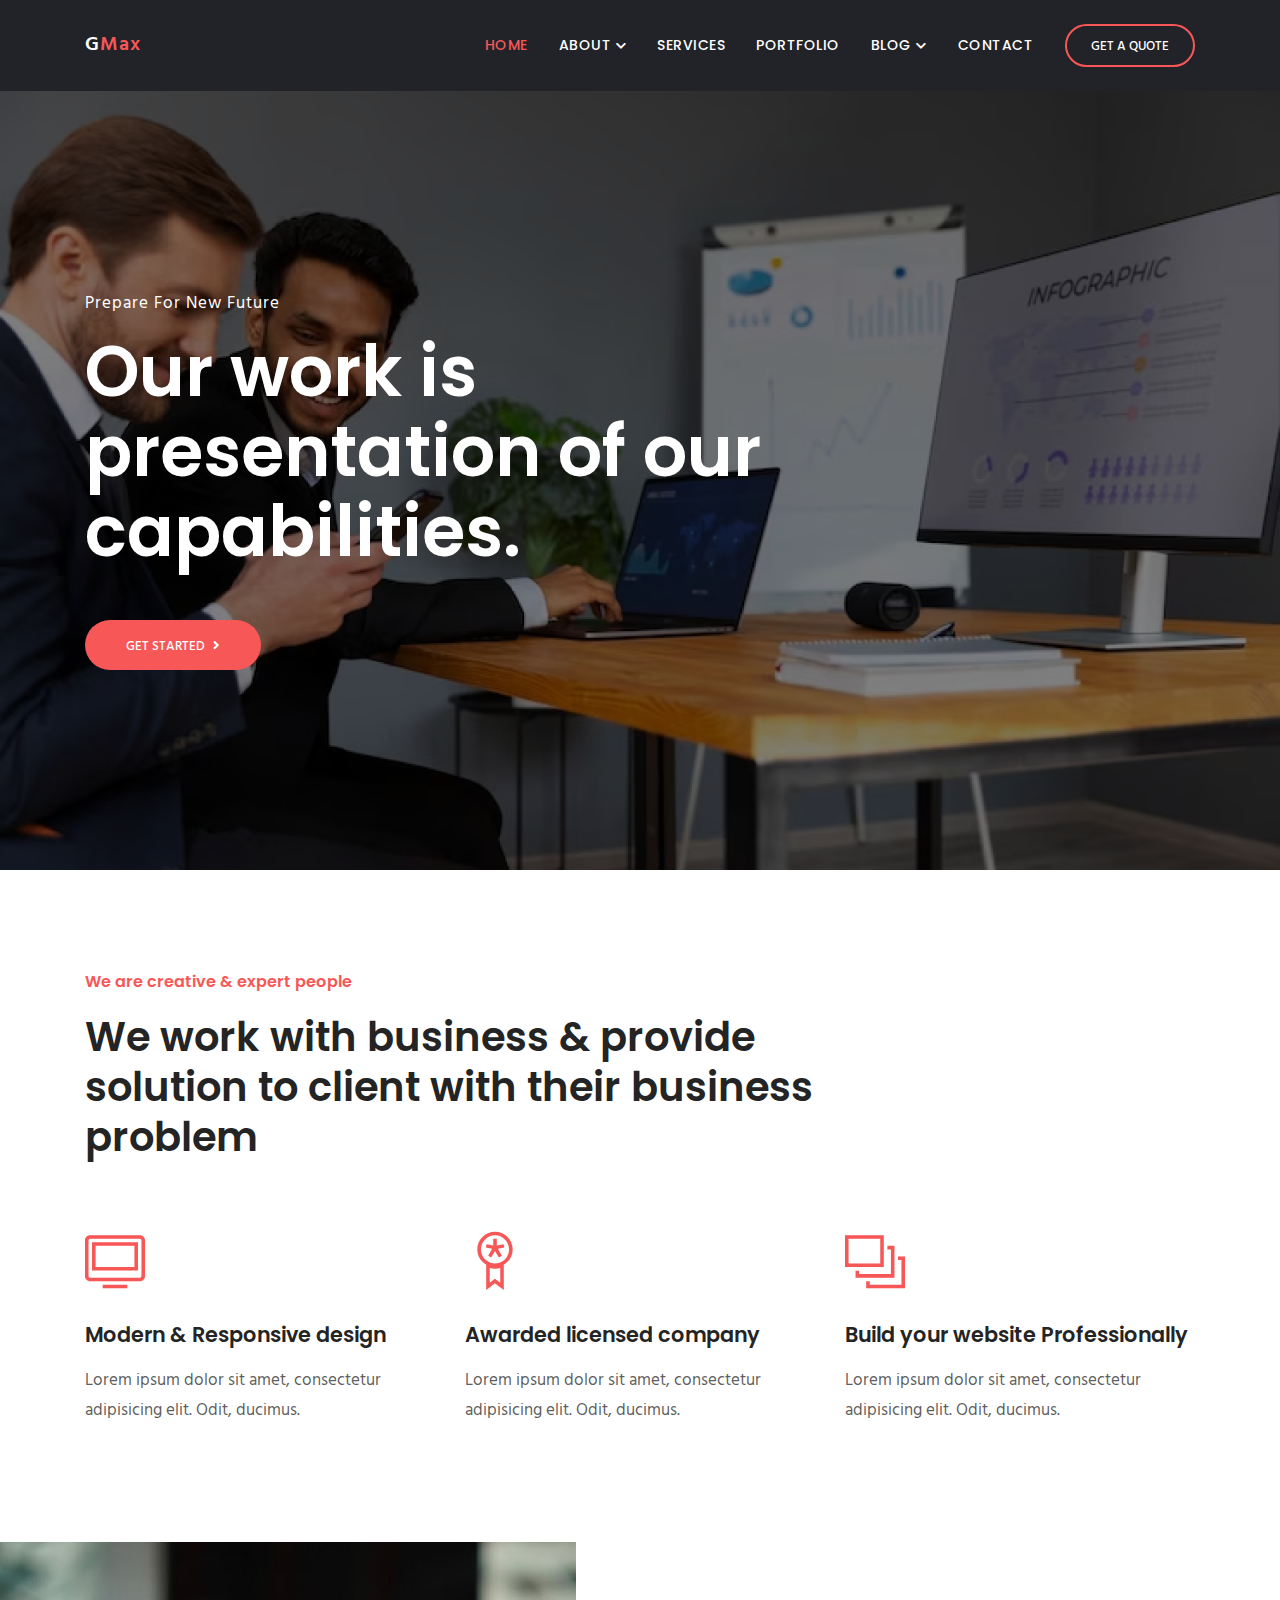
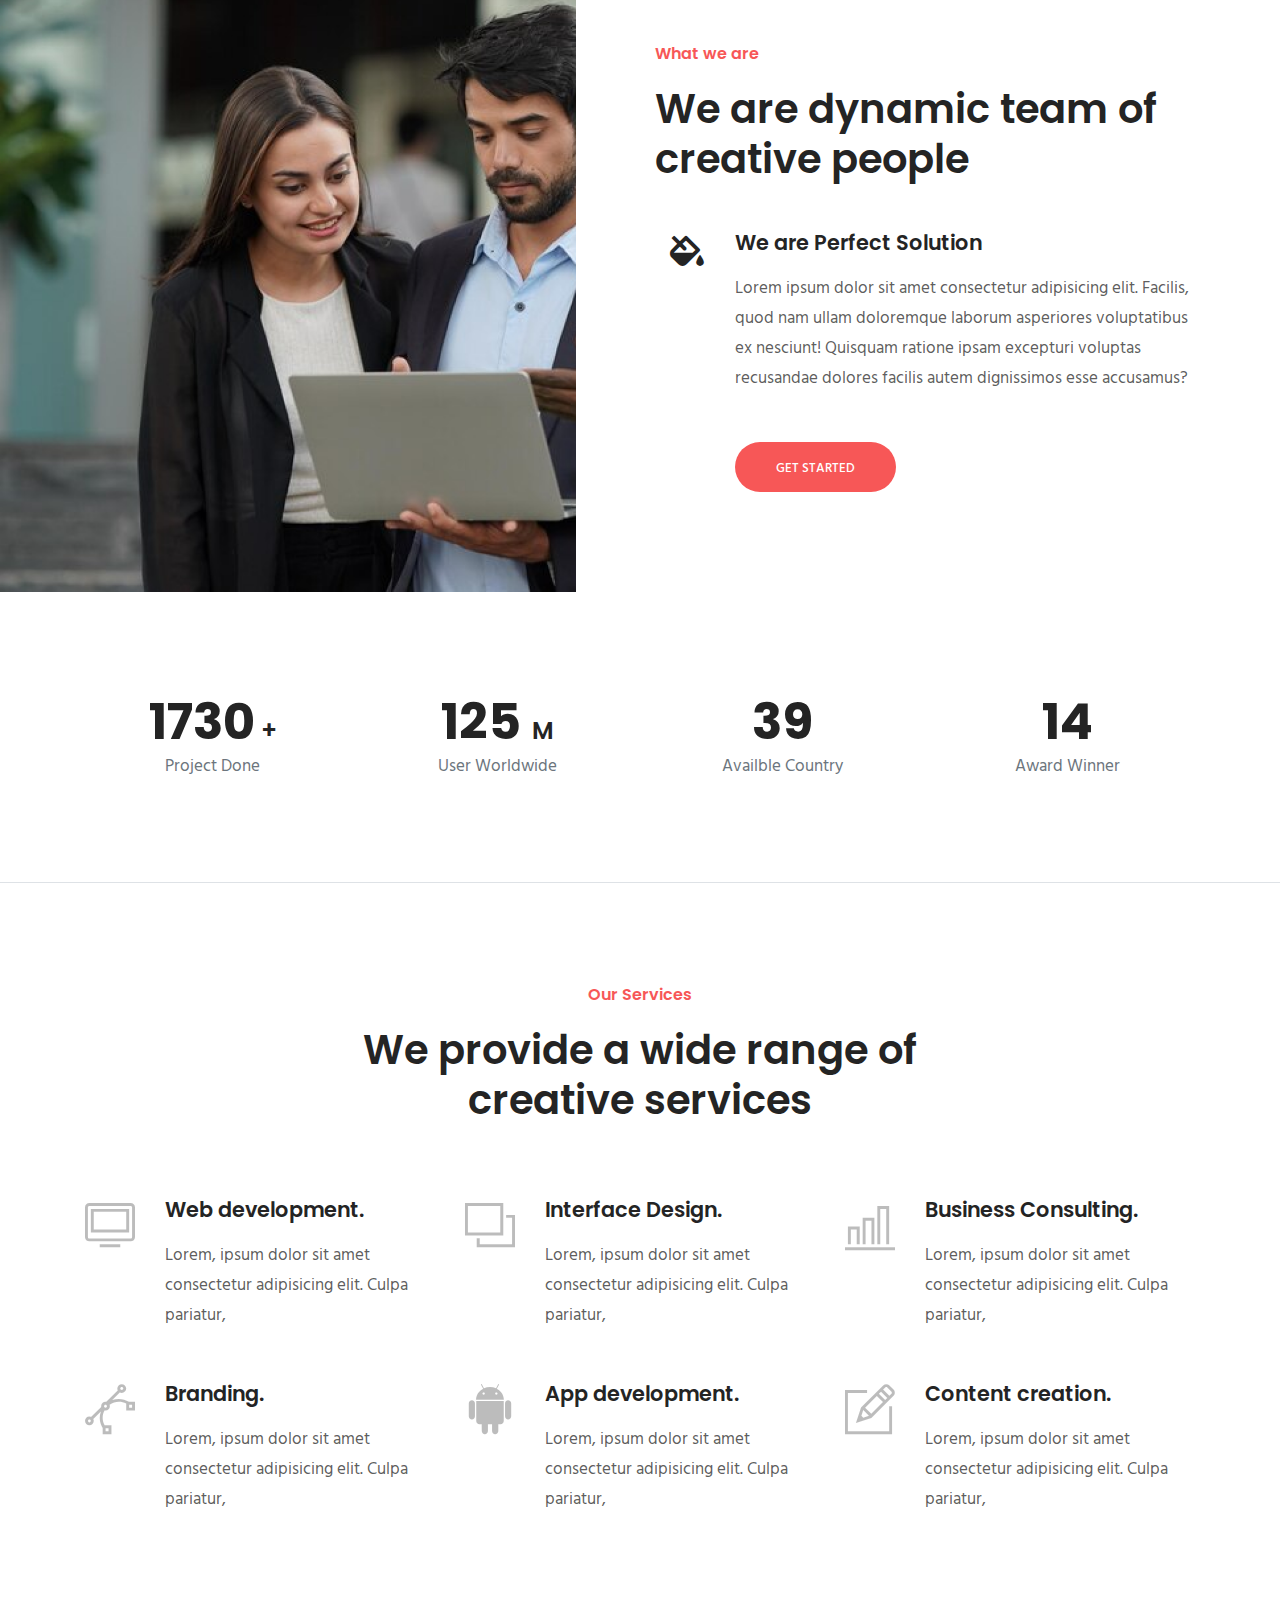
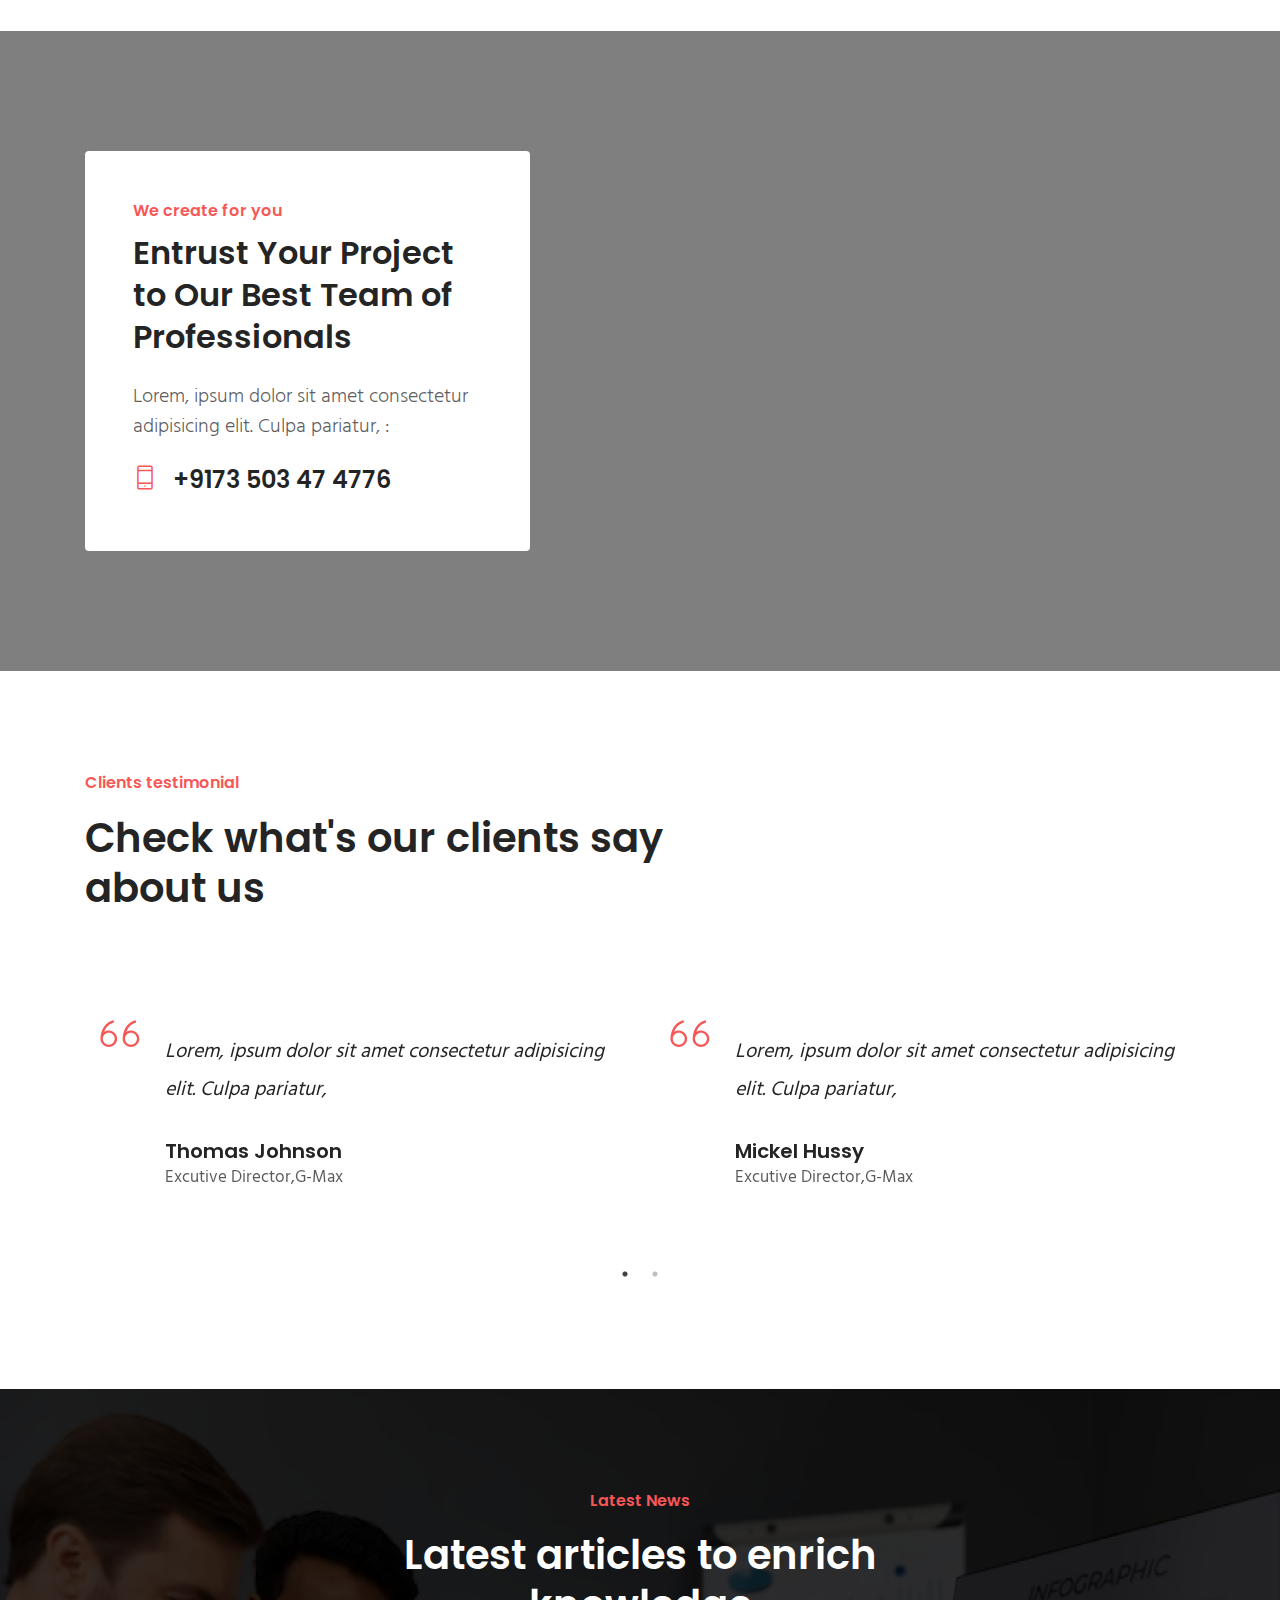
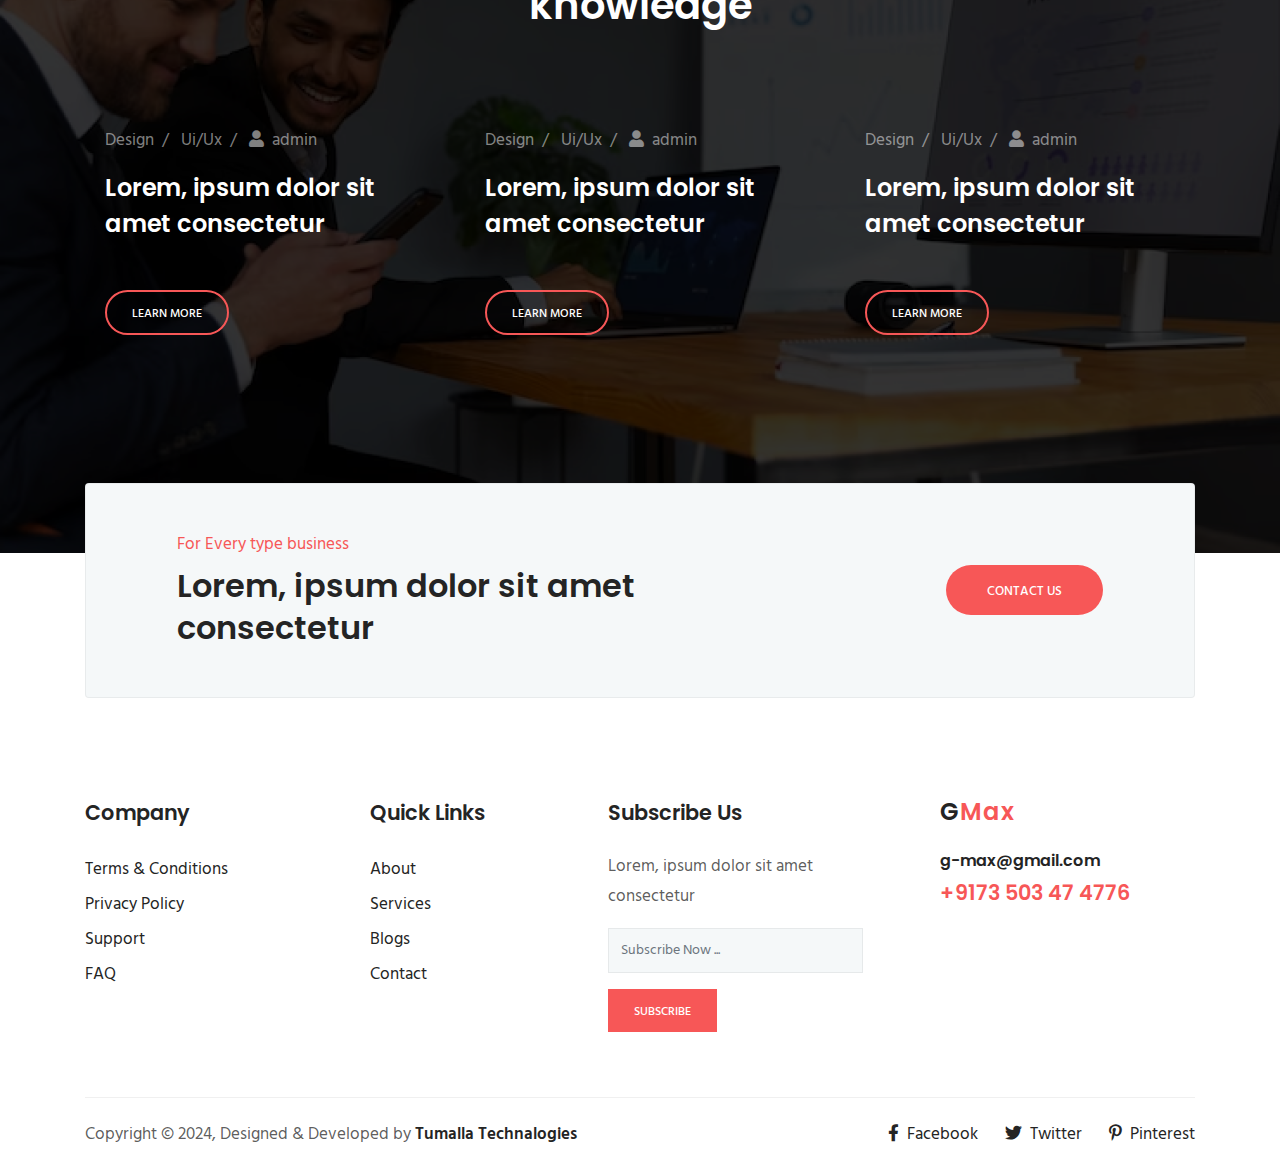
==== index.html @ 9611aece "Update" ====
<!DOCTYPE html>

<!--
 // WEBSITE: https://G-Max.com
 // TWITTER: https://twitter.com/G-Max
 // FACEBOOK: https://www.facebook.com/G-Max
 // GITHUB: https://github.com/G-Max/
-->

<html lang="zxx">
	<head>

		<!-- ** Basic Page Needs ** -->
		<meta charset="utf-8">
		<title>G-max</title>

		<!-- ** Mobile Specific Metas ** -->
		<meta http-equiv="X-UA-Compatible" content="IE=edge">
		<meta name="description" content="Agency HTML Template">
		<meta name="viewport"
			content="width=device-width, initial-scale=1.0, maximum-scale=5.0">
		<meta name="author" content="G-Max">
		<meta name="generator" content="G-Max Html5 Agency Template v1.0">

		<!-- theme meta -->
		<meta name="theme-name" content="G-max" />

		<!-- bootstrap.min css -->
		<link rel="stylesheet" href="plugins/bootstrap/bootstrap.min.css">
		<!-- Icon Font Css -->
		<link rel="stylesheet" href="plugins/themify/css/themify-icons.css">
		<link rel="stylesheet" href="plugins/fontawesome/css/all.min.css">
		<link rel="stylesheet" href="plugins/magnific-popup/magnific-popup.css">
		<!-- Owl Carousel CSS -->
		<link rel="stylesheet" href="plugins/slick/slick.css">
		<link rel="stylesheet" href="plugins/slick/slick-theme.css">

		<!-- Main Stylesheet -->
		<link rel="stylesheet" href="css/style.css">

		<!--Favicon-->
		<link rel="icon" href="images/favicon.png" type="image/x-icon">

	</head>

	<body>

		<!-- Header Start -->
		<header class="navigation">
			<!-- <div class="header-top ">
    <div class="container">
      <div class="row justify-content-between align-items-center">
        <div class="col-lg-2 col-md-4">
          <div class="header-top-socials text-center text-lg-left text-md-left">
            <a href="https://www.facebook.com/G-Max" aria-label="facebook"><i class="fab fa-facebook-f"></i></a>
            <a href="https://twitter.com/G-Max" aria-label="twitter"><i class="fab fa-twitter"></i></a>
            <a href="https://github.com/G-Max/" aria-label="github"><i class="fab fa-github"></i></a>
          </div>
        </div>
        <div class="col-lg-10 col-md-8 text-center text-lg-right text-md-right">
          <div class="header-top-info mb-2 mb-md-0">
            <a href="tel:+23-345-67890">Call Us : <span>+23-345-67890</span></a>
            <a href="mailto:support@gmail.com"><i class="fas fa-envelope mr-2"></i><span>support@gmail.com</span></a>
          </div>
        </div>
      </div>
    </div>
  </div> -->

			<div id="navbar">
				<div class="container">
					<div class="row">
						<div class="col-lg-12">
							<nav class="navbar navbar-expand-lg px-0 py-4">
								<a class="navbar-brand" href="index.html">
									G<span>Max</span>
								</a>

								<button class="navbar-toggler collapsed" type="button"
									data-toggle="collapse" data-target="#navbarsExample09"
									aria-controls="navbarsExample09" aria-expanded="false"
									aria-label="Toggle navigation">
									<span class="fa fa-bars"></span>
								</button>

								<div class="collapse navbar-collapse text-center" id="navbarsExample09">
									<ul class="navbar-nav ml-auto">
										<li class="nav-item active">
											<a class="nav-link" href="index.html">Home</a>
										</li>
										<li class="nav-item dropdown @@about">
											<a class="nav-link dropdown-toggle" href="#" id="dropdown03"
												data-toggle="dropdown" aria-haspopup="true"
												aria-expanded="false">About <i
													class="fas fa-chevron-down small"></i></a>
											<ul class="dropdown-menu" aria-labelledby="dropdown03">
												<li><a class="dropdown-item @@company" href="about.html">Our
														company</a></li>
												<li><a class="dropdown-item @@pricing"
														href="pricing.html">Pricing</a></li>

												<li class="dropdown dropdown-submenu dropright">
													<a class="dropdown-item dropdown-toggle" href="#!"
														id="dropdown0301" role="button" data-toggle="dropdown"
														aria-haspopup="true" aria-expanded="false">Sub Menu</a>

													<ul class="dropdown-menu" aria-labelledby="dropdown0301">
														<li><a class="dropdown-item" href="index.html">Submenu 01</a></li>
														<li><a class="dropdown-item" href="index.html">Submenu 02</a></li>
													</ul>
												</li>
											</ul>
										</li>
										<li class="nav-item @@service"><a class="nav-link"
												href="service.html">Services</a></li>
										<li class="nav-item @@project"><a class="nav-link"
												href="project.html">Portfolio</a></li>
										<li class="nav-item dropdown @@blog">
											<a class="nav-link dropdown-toggle" href="#" id="dropdown05"
												data-toggle="dropdown" aria-haspopup="true"
												aria-expanded="false">Blog <i
													class="fas fa-chevron-down small"></i></a>
											<ul class="dropdown-menu" aria-labelledby="dropdown05">
												<li><a class="dropdown-item @@blogGrid" href="blog-grid.html">Blog
														Grid</a></li>
												<li><a class="dropdown-item @@blogSidebar"
														href="blog-sidebar.html">Blog with Sidebar</a></li>
												<li><a class="dropdown-item @@blogSingle"
														href="blog-single.html">Blog Single</a></li>

												<li class="dropdown dropdown-submenu dropleft">
													<a class="dropdown-item dropdown-toggle" href="#!"
														id="dropdown0501" role="button" data-toggle="dropdown"
														aria-haspopup="true" aria-expanded="false">Sub Menu</a>

													<ul class="dropdown-menu" aria-labelledby="dropdown0501">
														<li><a class="dropdown-item" href="index.html">Submenu 01</a></li>
														<li><a class="dropdown-item" href="index.html">Submenu 02</a></li>
													</ul>
												</li>
											</ul>
										</li>
										<li class="nav-item @@contact"><a class="nav-link"
												href="contact.html">Contact</a></li>
									</ul>

									<div class="my-2 my-md-0 ml-lg-4 text-center">
										<a href="contact.html" class="btn btn-solid-border btn-round-full">Get
											a Quote</a>
									</div>
								</div>
							</nav>
						</div>
					</div>
				</div>
			</div>
		</header>
		<!-- Header Close -->

		<!-- Slider Start -->
		<section class="slider">
			<div class="container">
				<div class="row">
					<div class="col-lg-9 col-md-10">
						<div class="block">
							<span class="d-block mb-3 text-white text-capitalize">Prepare for new
								future</span>
							<h1 class="animated fadeInUp mb-5">Our work is <br>presentation of our
								<br>capabilities.</h1>
							<a href="#" class="btn btn-main animated fadeInUp btn-round-full"
								aria-label="Get started">Get started<i
									class="btn-icon fa fa-angle-right ml-2"></i></a>
						</div>
					</div>
				</div>
			</div>
		</section>
		<!-- Section Intro Start -->

		<section class="section intro">
			<div class="container">
				<div class="row ">
					<div class="col-lg-8">
						<div class="section-title">
							<span class="h6 text-color ">We are creative & expert people</span>
							<h2 class="mt-3 content-title">We work with business & provide solution
								to client with their business problem
							</h2>
						</div>
					</div>
				</div>
				<div class="row justify-content-center">
					<div class="col-lg-4 col-md-6 col-12">
						<div class="intro-item mb-5 mb-lg-0">
							<i class="ti-desktop color-one"></i>
							<h4 class="mt-4 mb-3">Modern & Responsive design</h4>
							<p>Lorem ipsum dolor sit amet, consectetur adipisicing elit. Odit,
								ducimus.</p>
						</div>
					</div>
					<div class="col-lg-4 col-md-6">
						<div class="intro-item mb-5 mb-lg-0">
							<i class="ti-medall color-one"></i>
							<h4 class="mt-4 mb-3">Awarded licensed company</h4>
							<p>Lorem ipsum dolor sit amet, consectetur adipisicing elit. Odit,
								ducimus.</p>
						</div>
					</div>
					<div class="col-lg-4 col-md-12">
						<div class="intro-item">
							<i class="ti-layers-alt color-one"></i>
							<h4 class="mt-4 mb-3">Build your website Professionally</h4>
							<p>Lorem ipsum dolor sit amet, consectetur adipisicing elit. Odit,
								ducimus.</p>
						</div>
					</div>
				</div>
			</div>
		</section>

		<!-- Section Intro END -->
		<!-- Section About Start -->

		<section class="section about position-relative">
			<div class="bg-about"></div>
			<div class="container">
				<div class="row">
					<div class="col-lg-6 offset-lg-6 offset-md-0">
						<div class="about-item ">
							<span class="h6 text-color">What we are</span>
							<h2 class="mt-3 mb-4 position-relative content-title">We are dynamic team
								of creative people</h2>
							<div class="about-content">
								<h4 class="mb-3 position-relative">We are Perfect Solution</h4>
								<p class="mb-5">Lorem ipsum dolor sit amet consectetur adipisicing elit.
									Facilis, quod nam ullam doloremque laborum asperiores voluptatibus ex
									nesciunt! Quisquam ratione ipsam excepturi voluptas recusandae dolores
									facilis autem dignissimos esse accusamus?</p>

								<a href="#" class="btn btn-main btn-round-full">Get started</a>
							</div>
						</div>
					</div>
				</div>
			</div>
		</section>

		<!-- Section About End -->
		<!-- section Counter Start -->
		<section class="section counter">
			<div class="container">
				<div class="row">
					<div class="col-lg-3 col-md-6 col-sm-6">
						<div class="counter-item text-center mb-5 mb-lg-0">
							<h3 class="mb-0"><span class="counter-stat font-weight-bold">1730</span>
								+</h3>
							<p class="text-muted">Project Done</p>
						</div>
					</div>
					<div class="col-lg-3 col-md-6 col-sm-6">
						<div class="counter-item text-center mb-5 mb-lg-0">
							<h3 class="mb-0"><span class="counter-stat font-weight-bold">125 </span>M
							</h3>
							<p class="text-muted">User Worldwide</p>
						</div>
					</div>
					<div class="col-lg-3 col-md-6 col-sm-6">
						<div class="counter-item text-center mb-5 mb-lg-0">
							<h3 class="mb-0"><span
									class="counter-stat font-weight-bold">39</span></h3>
							<p class="text-muted">Availble Country</p>
						</div>
					</div>
					<div class="col-lg-3 col-md-6 col-sm-6">
						<div class="counter-item text-center">
							<h3 class="mb-0"><span
									class="counter-stat font-weight-bold">14</span></h3>
							<p class="text-muted">Award Winner </p>
						</div>
					</div>
				</div>
			</div>
		</section>
		<!-- section Counter End  -->
		<!--  Section Services Start -->
		<section class="section service border-top">
			<div class="container">
				<div class="row justify-content-center">
					<div class="col-lg-7 text-center">
						<div class="section-title">
							<span class="h6 text-color">Our Services</span>
							<h2 class="mt-3 content-title ">We provide a wide range of creative
								services </h2>
						</div>
					</div>
				</div>

				<div class="row justify-content-center">
					<div class="col-lg-4 col-md-6 col-sm-6">
						<div class="service-item mb-5">
							<i class="ti-desktop"></i>
							<h4 class="mb-3">Web development.</h4>
							<p>Lorem, ipsum dolor sit amet consectetur adipisicing elit. Culpa
								pariatur,</p>
						</div>
					</div>

					<div class="col-lg-4 col-md-6 col-sm-6">
						<div class="service-item mb-5">
							<i class="ti-layers"></i>
							<h4 class="mb-3">Interface Design.</h4>
							<p>Lorem, ipsum dolor sit amet consectetur adipisicing elit. Culpa
								pariatur,</p>
						</div>
					</div>

					<div class="col-lg-4 col-md-6 col-sm-6">
						<div class="service-item mb-5">
							<i class="ti-bar-chart"></i>
							<h4 class="mb-3">Business Consulting.</h4>
							<p>Lorem, ipsum dolor sit amet consectetur adipisicing elit. Culpa
								pariatur,</p>
						</div>
					</div>

					<div class="col-lg-4 col-md-6 col-sm-6">
						<div class="service-item mb-5 mb-lg-0">
							<i class="ti-vector"></i>
							<h4 class="mb-3">Branding.</h4>
							<p>Lorem, ipsum dolor sit amet consectetur adipisicing elit. Culpa
								pariatur,</p>
						</div>
					</div>

					<div class="col-lg-4 col-md-6 col-sm-6">
						<div class="service-item mb-5 mb-lg-0">
							<i class="ti-android"></i>
							<h4 class="mb-3">App development.</h4>
							<p>Lorem, ipsum dolor sit amet consectetur adipisicing elit. Culpa
								pariatur,</p>
						</div>
					</div>

					<div class="col-lg-4 col-md-6 col-sm-6">
						<div class="service-item mb-5 mb-lg-0">
							<i class="ti-pencil-alt"></i>
							<h4 class="mb-3">Content creation.</h4>
							<p>Lorem, ipsum dolor sit amet consectetur adipisicing elit. Culpa
								pariatur,</p>
						</div>
					</div>
				</div>
			</div>
		</section>
		<!--  Section Services End -->

		<!-- Section Cta Start -->
		<section class="section cta">
			<div class="container">
				<div class="row">
					<div class="col-xl-5 col-lg-6">
						<div class="cta-item  bg-white p-5 rounded">
							<span class="h6 text-color">We create for you</span>
							<h2 class="mt-2 mb-4">Entrust Your Project to Our Best Team of
								Professionals</h2>
							<p class="lead mb-4">Lorem, ipsum dolor sit amet consectetur adipisicing
								elit. Culpa pariatur,
								:</p>
							<h3><i class="ti-mobile mr-3 text-color"></i>+9173 503 47 4776</h3>
						</div>
					</div>
				</div>
			</div>
		</section>
		<!--  Section Cta End-->
		<!-- Section Testimonial Start -->
		<section class="section testimonial">
			<div class="container">
				<div class="row">
					<div class="col-lg-7 ">
						<div class="section-title">
							<span class="h6 text-color">Clients testimonial</span>
							<h2 class="mt-3 content-title">Check what's our clients say about us</h2>
						</div>
					</div>
				</div>
			</div>

			<div class="container">
				<div class="row testimonial-wrap">
					<div class="testimonial-item position-relative">
						<i class="ti-quote-left text-color"></i>

						<div class="testimonial-item-content">
							<p class="testimonial-text">Lorem, ipsum dolor sit amet consectetur
								adipisicing elit. Culpa pariatur,</p>

							<div class="testimonial-author">
								<h5 class="mb-0 text-capitalize">Thomas Johnson</h5>
								<p>Excutive Director,G-Max</p>
							</div>
						</div>
					</div>
					<div class="testimonial-item position-relative">
						<i class="ti-quote-left text-color"></i>

						<div class="testimonial-item-content">
							<p class="testimonial-text">Lorem, ipsum dolor sit amet consectetur
								adipisicing elit. Culpa pariatur,</p>

							<div class="testimonial-author">
								<h5 class="mb-0 text-capitalize">Mickel hussy</h5>
								<p>Excutive Director,G-Max</p>
							</div>
						</div>
					</div>
					<div class="testimonial-item position-relative">
						<i class="ti-quote-left text-color"></i>

						<div class="testimonial-item-content">
							<p class="testimonial-text">Lorem, ipsum dolor sit amet consectetur
								adipisicing elit. Culpa pariatur,</p>

							<div class="testimonial-author">
								<h5 class="mb-0 text-capitalize">James Watson</h5>
								<p>Excutive Director,G-Max</p>
							</div>
						</div>
					</div>
					<div class="testimonial-item position-relative">
						<i class="ti-quote-left text-color"></i>

						<div class="testimonial-item-content">
							<p class="testimonial-text">Lorem, ipsum dolor sit amet consectetur
								adipisicing elit. Culpa pariatur,</p>

							<div class="testimonial-author">
								<h5 class="mb-0 text-capitalize">Mickel hussy</h5>
								<p>Excutive Director,G-Max</p>
							</div>
						</div>
					</div>
				</div>
			</div>
		</section>
		<!-- Section Testimonial End -->
		<section class="section latest-blog bg-2">
			<div class="container">
				<div class="row justify-content-center">
					<div class="col-lg-7 text-center">
						<div class="section-title">
							<span class="h6 text-color">Latest News</span>
							<h2 class="mt-3 content-title text-white">Latest articles to enrich
								knowledge</h2>
						</div>
					</div>
				</div>

				<div class="row justify-content-center">
					<div class="col-lg-4 col-md-6 mb-5">
						<div class="card bg-transparent border-0">
							<img loading="lazy" src="images/blog/1.jpg" alt="blog"
								class="img-fluid rounded">

							<div class="card-body mt-2">
								<div class="blog-item-meta">
									<a href="#" class="text-white-50">Design<span
											class="ml-2 mr-2">/</span></a>
									<a href="#" class="text-white-50">Ui/Ux<span class="ml-2">/</span></a>
									<a href="#" class="text-white-50 ml-2"><i
											class="fa fa-user mr-2"></i>admin</a>
								</div>

								<h3 class="mt-3 mb-5 lh-36"><a href="#" class="text-white ">Lorem, ipsum
										dolor sit amet consectetur</a></h3>

								<a href="blog-single.html"
									class="btn btn-small btn-solid-border btn-round-full text-white">Learn
									More</a>
							</div>
						</div>
					</div>

					<div class="col-lg-4 col-md-6 mb-5">
						<div class="card border-0 bg-transparent">
							<img loading="lazy" src="images/blog/2.jpg" alt="blog"
								class="img-fluid rounded">

							<div class="card-body mt-2">
								<div class="blog-item-meta">
									<a href="#" class="text-white-50">Design<span
											class="ml-2 mr-2">/</span></a>
									<a href="#" class="text-white-50">Ui/Ux<span class="ml-2">/</span></a>
									<a href="#" class="text-white-50 ml-2"><i
											class="fa fa-user mr-2"></i>admin</a>
								</div>

								<h3 class="mt-3 mb-5 lh-36"><a href="#" class="text-white">Lorem, ipsum
										dolor sit amet consectetur</a>
								</h3>

								<a href="blog-single.html"
									class="btn btn-small btn-solid-border btn-round-full text-white">Learn
									More</a>
							</div>
						</div>
					</div>

					<div class="col-lg-4 col-md-6 mb-5">
						<div class="card border-0 bg-transparent">
							<img loading="lazy" src="images/blog/3.jpg" alt="blog"
								class="img-fluid rounded">

							<div class="card-body mt-2">
								<div class="blog-item-meta">
									<a href="#" class="text-white-50">Design<span
											class="ml-2 mr-2">/</span></a>
									<a href="#" class="text-white-50">Ui/Ux<span class="ml-2">/</span></a>
									<a href="#" class="text-white-50 ml-2"><i
											class="fa fa-user mr-2"></i>admin</a>
								</div>

								<h3 class="mt-3 mb-5 lh-36"><a href="#" class="text-white">Lorem, ipsum
										dolor sit amet consectetur</a></h3>

								<a href="blog-single.html"
									class="btn btn-small btn-solid-border btn-round-full text-white">Learn
									More</a>
							</div>
						</div>
					</div>
				</div>
			</div>
		</section>

		<section class="mt-70 position-relative">
			<div class="container">
				<div class="cta-block-2 bg-gray p-5 rounded border-1">
					<div class="row justify-content-center align-items-center ">
						<div class="col-lg-7">
							<span class="text-color">For Every type business</span>
							<h2 class="mt-2 mb-4 mb-lg-0">Lorem, ipsum dolor sit amet
								consectetur</h2>
						</div>
						<div class="col-lg-4">
							<a href="contact.html"
								class="btn btn-main btn-round-full float-lg-right ">Contact Us</a>
						</div>
					</div>
				</div>
			</div>
		</section>

		<footer class="footer section">
			<div class="container">
				<div class="row">
					<div class="col-lg-3 col-md-6 col-sm-6">
						<div class="widget">
							<h4 class="text-capitalize mb-4">Company</h4>

							<ul class="list-unstyled footer-menu lh-35">
								<li><a href="about.html">Terms & Conditions</a></li>
								<li><a href="about.html">Privacy Policy</a></li>
								<li><a href="contact.html">Support</a></li>
								<li><a href="contact.html">FAQ</a></li>
							</ul>
						</div>
					</div>
					<div class="col-lg-2 col-md-6 col-sm-6">
						<div class="widget">
							<h4 class="text-capitalize mb-4">Quick Links</h4>

							<ul class="list-unstyled footer-menu lh-35">
								<li><a href="about.html">About</a></li>
								<li><a href="service.html">Services</a></li>
								<li><a href="blog-grid.html">Blogs</a></li>
								<li><a href="contact.html">Contact</a></li>
							</ul>
						</div>
					</div>
					<div class="col-lg-3 col-md-6 col-sm-6 mx-auto">
						<div class="widget">
							<h4 class="text-capitalize mb-4">Subscribe Us</h4>
							<p>Lorem, ipsum dolor sit amet consectetur</p>

							<form action="#" class="sub-form">
								<input type="text" class="form-control mb-3"
									placeholder="Subscribe Now ...">
								<a href="#" class="btn btn-main btn-small">subscribe</a>
							</form>
						</div>
					</div>

					<div class="col-lg-3 col-sm-6">
						<div class="widget">
							<div class="logo mb-4">
								<h3>G<span>Max</span></h3>
							</div>
							<h6><a href="#">g-max@gmail.com</a></h6>
							<a href="#"><span
									class="text-color h4">+9173 503 47 4776</span></a>
						</div>
					</div>
				</div>

				<div class="footer-btm pt-4">
					<div class="row">
						<div class="col-lg-6">
							<div class="copyright">
								Copyright &copy; 2024, Designed &amp; Developed by <a
									href="#">Tumalla Technalogies</a>
							</div>
						</div>
						<div class="col-lg-6 text-left text-lg-right">
							<ul class="list-inline footer-socials">
								<li class="list-inline-item"><a
										href="#"><i
											class="fab fa-facebook-f mr-2"></i>Facebook</a></li>
								<li class="list-inline-item"><a
										href="#"><i
											class="fab fa-twitter mr-2"></i>Twitter</a></li>
								<li class="list-inline-item"><a
										href="#"><i
											class="fab fa-pinterest-p mr-2 "></i>Pinterest</a></li>
							</ul>
						</div>
					</div>
				</div>
			</div>
		</footer>

		<!--Scroll to top-->
		<div id="scroll-to-top" class="scroll-to-top">
			<span class="icon fa fa-angle-up"></span>
		</div>

		<!-- 
Essential Scripts
=====================================-->
		<!-- Main jQuery -->
		<script src="plugins/jquery/jquery.min.js"></script>
		<!-- Bootstrap 4.3.1 -->
		<script src="plugins/bootstrap/bootstrap.min.js"></script>
		<!--  Magnific Popup-->
		<script src="plugins/magnific-popup/jquery.magnific-popup.min.js"></script>
		<!-- Slick Slider -->
		<script src="plugins/slick/slick.min.js"></script>
		<!-- Counterup -->
		<script src="plugins/counterup/jquery.waypoints.min.js"></script>
		<script src="plugins/counterup/jquery.counterup.min.js"></script>

		<!-- Google Map -->
		<script
			src="#"
			defer></script>
		<script src="plugins/google-map/map.js" defer></script>

		<script src="js/script.js"></script>

	</body>

</html>
---- plugins/themify/css/themify-icons.css ----
@font-face {
	font-family: 'themify';
	src:url('../fonts/themify.eot');
	src:url('../fonts/themify.eot?#iefix') format('embedded-opentype'),
		url('../fonts/themify.woff') format('woff'),
		url('../fonts/themify.ttf') format('truetype'),
		url('../fonts/themify.svg') format('svg');
	font-weight: normal;
	font-style: normal;
}

[class^="ti-"], [class*=" ti-"] {
	font-family: 'themify';
	speak: none;
	font-style: normal;
	font-weight: normal;
	font-variant: normal;
	text-transform: none;
	line-height: 1;

	/* Better Font Rendering =========== */
	-webkit-font-smoothing: antialiased;
	-moz-osx-font-smoothing: grayscale;
}

.ti-wand:before {
	content: "\e600";
}
.ti-volume:before {
	content: "\e601";
}
.ti-user:before {
	content: "\e602";
}
.ti-unlock:before {
	content: "\e603";
}
.ti-unlink:before {
	content: "\e604";
}
.ti-trash:before {
	content: "\e605";
}
.ti-thought:before {
	content: "\e606";
}
.ti-target:before {
	content: "\e607";
}
.ti-tag:before {
	content: "\e608";
}
.ti-tablet:before {
	content: "\e609";
}
.ti-star:before {
	content: "\e60a";
}
.ti-spray:before {
	content: "\e60b";
}
.ti-signal:before {
	content: "\e60c";
}
.ti-shopping-cart:before {
	content: "\e60d";
}
.ti-shopping-cart-full:before {
	content: "\e60e";
}
.ti-settings:before {
	content: "\e60f";
}
.ti-search:before {
	content: "\e610";
}
.ti-zoom-in:before {
	content: "\e611";
}
.ti-zoom-out:before {
	content: "\e612";
}
.ti-cut:before {
	content: "\e613";
}
.ti-ruler:before {
	content: "\e614";
}
.ti-ruler-pencil:before {
	content: "\e615";
}
.ti-ruler-alt:before {
	content: "\e616";
}
.ti-bookmark:before {
	content: "\e617";
}
.ti-bookmark-alt:before {
	content: "\e618";
}
.ti-reload:before {
	content: "\e619";
}
.ti-plus:before {
	content: "\e61a";
}
.ti-pin:before {
	content: "\e61b";
}
.ti-pencil:before {
	content: "\e61c";
}
.ti-pencil-alt:before {
	content: "\e61d";
}
.ti-paint-roller:before {
	content: "\e61e";
}
.ti-paint-bucket:before {
	content: "\e61f";
}
.ti-na:before {
	content: "\e620";
}
.ti-mobile:before {
	content: "\e621";
}
.ti-minus:before {
	content: "\e622";
}
.ti-medall:before {
	content: "\e623";
}
.ti-medall-alt:before {
	content: "\e624";
}
.ti-marker:before {
	content: "\e625";
}
.ti-marker-alt:before {
	content: "\e626";
}
.ti-arrow-up:before {
	content: "\e627";
}
.ti-arrow-right:before {
	content: "\e628";
}
.ti-arrow-left:before {
	content: "\e629";
}
.ti-arrow-down:before {
	content: "\e62a";
}
.ti-lock:before {
	content: "\e62b";
}
.ti-location-arrow:before {
	content: "\e62c";
}
.ti-link:before {
	content: "\e62d";
}
.ti-layout:before {
	content: "\e62e";
}
.ti-layers:before {
	content: "\e62f";
}
.ti-layers-alt:before {
	content: "\e630";
}
.ti-key:before {
	content: "\e631";
}
.ti-import:before {
	content: "\e632";
}
.ti-image:before {
	content: "\e633";
}
.ti-heart:before {
	content: "\e634";
}
.ti-heart-broken:before {
	content: "\e635";
}
.ti-hand-stop:before {
	content: "\e636";
}
.ti-hand-open:before {
	content: "\e637";
}
.ti-hand-drag:before {
	content: "\e638";
}
.ti-folder:before {
	content: "\e639";
}
.ti-flag:before {
	content: "\e63a";
}
.ti-flag-alt:before {
	content: "\e63b";
}
.ti-flag-alt-2:before {
	content: "\e63c";
}
.ti-eye:before {
	content: "\e63d";
}
.ti-export:before {
	content: "\e63e";
}
.ti-exchange-vertical:before {
	content: "\e63f";
}
.ti-desktop:before {
	content: "\e640";
}
.ti-cup:before {
	content: "\e641";
}
.ti-crown:before {
	content: "\e642";
}
.ti-comments:before {
	content: "\e643";
}
.ti-comment:before {
	content: "\e644";
}
.ti-comment-alt:before {
	content: "\e645";
}
.ti-close:before {
	content: "\e646";
}
.ti-clip:before {
	content: "\e647";
}
.ti-angle-up:before {
	content: "\e648";
}
.ti-angle-right:before {
	content: "\e649";
}
.ti-angle-left:before {
	content: "\e64a";
}
.ti-angle-down:before {
	content: "\e64b";
}
.ti-check:before {
	content: "\e64c";
}
.ti-check-box:before {
	content: "\e64d";
}
.ti-camera:before {
	content: "\e64e";
}
.ti-announcement:before {
	content: "\e64f";
}
.ti-brush:before {
	content: "\e650";
}
.ti-briefcase:before {
	content: "\e651";
}
.ti-bolt:before {
	content: "\e652";
}
.ti-bolt-alt:before {
	content: "\e653";
}
.ti-blackboard:before {
	content: "\e654";
}
.ti-bag:before {
	content: "\e655";
}
.ti-move:before {
	content: "\e656";
}
.ti-arrows-vertical:before {
	content: "\e657";
}
.ti-arrows-horizontal:before {
	content: "\e658";
}
.ti-fullscreen:before {
	content: "\e659";
}
.ti-arrow-top-right:before {
	content: "\e65a";
}
.ti-arrow-top-left:before {
	content: "\e65b";
}
.ti-arrow-circle-up:before {
	content: "\e65c";
}
.ti-arrow-circle-right:before {
	content: "\e65d";
}
.ti-arrow-circle-left:before {
	content: "\e65e";
}
.ti-arrow-circle-down:before {
	content: "\e65f";
}
.ti-angle-double-up:before {
	content: "\e660";
}
.ti-angle-double-right:before {
	content: "\e661";
}
.ti-angle-double-left:before {
	content: "\e662";
}
.ti-angle-double-down:before {
	content: "\e663";
}
.ti-zip:before {
	content: "\e664";
}
.ti-world:before {
	content: "\e665";
}
.ti-wheelchair:before {
	content: "\e666";
}
.ti-view-list:before {
	content: "\e667";
}
.ti-view-list-alt:before {
	content: "\e668";
}
.ti-view-grid:before {
	content: "\e669";
}
.ti-uppercase:before {
	content: "\e66a";
}
.ti-upload:before {
	content: "\e66b";
}
.ti-underline:before {
	content: "\e66c";
}
.ti-truck:before {
	content: "\e66d";
}
.ti-timer:before {
	content: "\e66e";
}
.ti-ticket:before {
	content: "\e66f";
}
.ti-thumb-up:before {
	content: "\e670";
}
.ti-thumb-down:before {
	content: "\e671";
}
.ti-text:before {
	content: "\e672";
}
.ti-stats-up:before {
	content: "\e673";
}
.ti-stats-down:before {
	content: "\e674";
}
.ti-split-v:before {
	content: "\e675";
}
.ti-split-h:before {
	content: "\e676";
}
.ti-smallcap:before {
	content: "\e677";
}
.ti-shine:before {
	content: "\e678";
}
.ti-shift-right:before {
	content: "\e679";
}
.ti-shift-left:before {
	content: "\e67a";
}
.ti-shield:before {
	content: "\e67b";
}
.ti-notepad:before {
	content: "\e67c";
}
.ti-server:before {
	content: "\e67d";
}
.ti-quote-right:before {
	content: "\e67e";
}
.ti-quote-left:before {
	content: "\e67f";
}
.ti-pulse:before {
	content: "\e680";
}
.ti-printer:before {
	content: "\e681";
}
.ti-power-off:before {
	content: "\e682";
}
.ti-plug:before {
	content: "\e683";
}
.ti-pie-chart:before {
	content: "\e684";
}
.ti-paragraph:before {
	content: "\e685";
}
.ti-panel:before {
	content: "\e686";
}
.ti-package:before {
	content: "\e687";
}
.ti-music:before {
	content: "\e688";
}
.ti-music-alt:before {
	content: "\e689";
}
.ti-mouse:before {
	content: "\e68a";
}
.ti-mouse-alt:before {
	content: "\e68b";
}
.ti-money:before {
	content: "\e68c";
}
.ti-microphone:before {
	content: "\e68d";
}
.ti-menu:before {
	content: "\e68e";
}
.ti-menu-alt:before {
	content: "\e68f";
}
.ti-map:before {
	content: "\e690";
}
.ti-map-alt:before {
	content: "\e691";
}
.ti-loop:before {
	content: "\e692";
}
.ti-location-pin:before {
	content: "\e693";
}
.ti-list:before {
	content: "\e694";
}
.ti-light-bulb:before {
	content: "\e695";
}
.ti-Italic:before {
	content: "\e696";
}
.ti-info:before {
	content: "\e697";
}
.ti-infinite:before {
	content: "\e698";
}
.ti-id-badge:before {
	content: "\e699";
}
.ti-hummer:before {
	content: "\e69a";
}
.ti-home:before {
	content: "\e69b";
}
.ti-help:before {
	content: "\e69c";
}
.ti-headphone:before {
	content: "\e69d";
}
.ti-harddrives:before {
	content: "\e69e";
}
.ti-harddrive:before {
	content: "\e69f";
}
.ti-gift:before {
	content: "\e6a0";
}
.ti-game:before {
	content: "\e6a1";
}
.ti-filter:before {
	content: "\e6a2";
}
.ti-files:before {
	content: "\e6a3";
}
.ti-file:before {
	content: "\e6a4";
}
.ti-eraser:before {
	content: "\e6a5";
}
.ti-envelope:before {
	content: "\e6a6";
}
.ti-download:before {
	content: "\e6a7";
}
.ti-direction:before {
	content: "\e6a8";
}
.ti-direction-alt:before {
	content: "\e6a9";
}
.ti-dashboard:before {
	content: "\e6aa";
}
.ti-control-stop:before {
	content: "\e6ab";
}
.ti-control-shuffle:before {
	content: "\e6ac";
}
.ti-control-play:before {
	content: "\e6ad";
}
.ti-control-pause:before {
	content: "\e6ae";
}
.ti-control-forward:before {
	content: "\e6af";
}
.ti-control-backward:before {
	content: "\e6b0";
}
.ti-cloud:before {
	content: "\e6b1";
}
.ti-cloud-up:before {
	content: "\e6b2";
}
.ti-cloud-down:before {
	content: "\e6b3";
}
.ti-clipboard:before {
	content: "\e6b4";
}
.ti-car:before {
	content: "\e6b5";
}
.ti-calendar:before {
	content: "\e6b6";
}
.ti-book:before {
	content: "\e6b7";
}
.ti-bell:before {
	content: "\e6b8";
}
.ti-basketball:before {
	content: "\e6b9";
}
.ti-bar-chart:before {
	content: "\e6ba";
}
.ti-bar-chart-alt:before {
	content: "\e6bb";
}
.ti-back-right:before {
	content: "\e6bc";
}
.ti-back-left:before {
	content: "\e6bd";
}
.ti-arrows-corner:before {
	content: "\e6be";
}
.ti-archive:before {
	content: "\e6bf";
}
.ti-anchor:before {
	content: "\e6c0";
}
.ti-align-right:before {
	content: "\e6c1";
}
.ti-align-left:before {
	content: "\e6c2";
}
.ti-align-justify:before {
	content: "\e6c3";
}
.ti-align-center:before {
	content: "\e6c4";
}
.ti-alert:before {
	content: "\e6c5";
}
.ti-alarm-clock:before {
	content: "\e6c6";
}
.ti-agenda:before {
	content: "\e6c7";
}
.ti-write:before {
	content: "\e6c8";
}
.ti-window:before {
	content: "\e6c9";
}
.ti-widgetized:before {
	content: "\e6ca";
}
.ti-widget:before {
	content: "\e6cb";
}
.ti-widget-alt:before {
	content: "\e6cc";
}
.ti-wallet:before {
	content: "\e6cd";
}
.ti-video-clapper:before {
	content: "\e6ce";
}
.ti-video-camera:before {
	content: "\e6cf";
}
.ti-vector:before {
	content: "\e6d0";
}
.ti-themify-logo:before {
	content: "\e6d1";
}
.ti-themify-favicon:before {
	content: "\e6d2";
}
.ti-themify-favicon-alt:before {
	content: "\e6d3";
}
.ti-support:before {
	content: "\e6d4";
}
.ti-stamp:before {
	content: "\e6d5";
}
.ti-split-v-alt:before {
	content: "\e6d6";
}
.ti-slice:before {
	content: "\e6d7";
}
.ti-shortcode:before {
	content: "\e6d8";
}
.ti-shift-right-alt:before {
	content: "\e6d9";
}
.ti-shift-left-alt:before {
	content: "\e6da";
}
.ti-ruler-alt-2:before {
	content: "\e6db";
}
.ti-receipt:before {
	content: "\e6dc";
}
.ti-pin2:before {
	content: "\e6dd";
}
.ti-pin-alt:before {
	content: "\e6de";
}
.ti-pencil-alt2:before {
	content: "\e6df";
}
.ti-palette:before {
	content: "\e6e0";
}
.ti-more:before {
	content: "\e6e1";
}
.ti-more-alt:before {
	content: "\e6e2";
}
.ti-microphone-alt:before {
	content: "\e6e3";
}
.ti-magnet:before {
	content: "\e6e4";
}
.ti-line-double:before {
	content: "\e6e5";
}
.ti-line-dotted:before {
	content: "\e6e6";
}
.ti-line-dashed:before {
	content: "\e6e7";
}
.ti-layout-width-full:before {
	content: "\e6e8";
}
.ti-layout-width-default:before {
	content: "\e6e9";
}
.ti-layout-width-default-alt:before {
	content: "\e6ea";
}
.ti-layout-tab:before {
	content: "\e6eb";
}
.ti-layout-tab-window:before {
	content: "\e6ec";
}
.ti-layout-tab-v:before {
	content: "\e6ed";
}
.ti-layout-tab-min:before {
	content: "\e6ee";
}
.ti-layout-slider:before {
	content: "\e6ef";
}
.ti-layout-slider-alt:before {
	content: "\e6f0";
}
.ti-layout-sidebar-right:before {
	content: "\e6f1";
}
.ti-layout-sidebar-none:before {
	content: "\e6f2";
}
.ti-layout-sidebar-left:before {
	content: "\e6f3";
}
.ti-layout-placeholder:before {
	content: "\e6f4";
}
.ti-layout-menu:before {
	content: "\e6f5";
}
.ti-layout-menu-v:before {
	content: "\e6f6";
}
.ti-layout-menu-separated:before {
	content: "\e6f7";
}
.ti-layout-menu-full:before {
	content: "\e6f8";
}
.ti-layout-media-right-alt:before {
	content: "\e6f9";
}
.ti-layout-media-right:before {
	content: "\e6fa";
}
.ti-layout-media-overlay:before {
	content: "\e6fb";
}
.ti-layout-media-overlay-alt:before {
	content: "\e6fc";
}
.ti-layout-media-overlay-alt-2:before {
	content: "\e6fd";
}
.ti-layout-media-left-alt:before {
	content: "\e6fe";
}
.ti-layout-media-left:before {
	content: "\e6ff";
}
.ti-layout-media-center-alt:before {
	content: "\e700";
}
.ti-layout-media-center:before {
	content: "\e701";
}
.ti-layout-list-thumb:before {
	content: "\e702";
}
.ti-layout-list-thumb-alt:before {
	content: "\e703";
}
.ti-layout-list-post:before {
	content: "\e704";
}
.ti-layout-list-large-image:before {
	content: "\e705";
}
.ti-layout-line-solid:before {
	content: "\e706";
}
.ti-layout-grid4:before {
	content: "\e707";
}
.ti-layout-grid3:before {
	content: "\e708";
}
.ti-layout-grid2:before {
	content: "\e709";
}
.ti-layout-grid2-thumb:before {
	content: "\e70a";
}
.ti-layout-cta-right:before {
	content: "\e70b";
}
.ti-layout-cta-left:before {
	content: "\e70c";
}
.ti-layout-cta-center:before {
	content: "\e70d";
}
.ti-layout-cta-btn-right:before {
	content: "\e70e";
}
.ti-layout-cta-btn-left:before {
	content: "\e70f";
}
.ti-layout-column4:before {
	content: "\e710";
}
.ti-layout-column3:before {
	content: "\e711";
}
.ti-layout-column2:before {
	content: "\e712";
}
.ti-layout-accordion-separated:before {
	content: "\e713";
}
.ti-layout-accordion-merged:before {
	content: "\e714";
}
.ti-layout-accordion-list:before {
	content: "\e715";
}
.ti-ink-pen:before {
	content: "\e716";
}
.ti-info-alt:before {
	content: "\e717";
}
.ti-help-alt:before {
	content: "\e718";
}
.ti-headphone-alt:before {
	content: "\e719";
}
.ti-hand-point-up:before {
	content: "\e71a";
}
.ti-hand-point-right:before {
	content: "\e71b";
}
.ti-hand-point-left:before {
	content: "\e71c";
}
.ti-hand-point-down:before {
	content: "\e71d";
}
.ti-gallery:before {
	content: "\e71e";
}
.ti-face-smile:before {
	content: "\e71f";
}
.ti-face-sad:before {
	content: "\e720";
}
.ti-credit-card:before {
	content: "\e721";
}
.ti-control-skip-forward:before {
	content: "\e722";
}
.ti-control-skip-backward:before {
	content: "\e723";
}
.ti-control-record:before {
	content: "\e724";
}
.ti-control-eject:before {
	content: "\e725";
}
.ti-comments-smiley:before {
	content: "\e726";
}
.ti-brush-alt:before {
	content: "\e727";
}
.ti-youtube:before {
	content: "\e728";
}
.ti-vimeo:before {
	content: "\e729";
}
.ti-twitter:before {
	content: "\e72a";
}
.ti-time:before {
	content: "\e72b";
}
.ti-tumblr:before {
	content: "\e72c";
}
.ti-skype:before {
	content: "\e72d";
}
.ti-share:before {
	content: "\e72e";
}
.ti-share-alt:before {
	content: "\e72f";
}
.ti-rocket:before {
	content: "\e730";
}
.ti-pinterest:before {
	content: "\e731";
}
.ti-new-window:before {
	content: "\e732";
}
.ti-microsoft:before {
	content: "\e733";
}
.ti-list-ol:before {
	content: "\e734";
}
.ti-linkedin:before {
	content: "\e735";
}
.ti-layout-sidebar-2:before {
	content: "\e736";
}
.ti-layout-grid4-alt:before {
	content: "\e737";
}
.ti-layout-grid3-alt:before {
	content: "\e738";
}
.ti-layout-grid2-alt:before {
	content: "\e739";
}
.ti-layout-column4-alt:before {
	content: "\e73a";
}
.ti-layout-column3-alt:before {
	content: "\e73b";
}
.ti-layout-column2-alt:before {
	content: "\e73c";
}
.ti-instagram:before {
	content: "\e73d";
}
.ti-google:before {
	content: "\e73e";
}
.ti-github:before {
	content: "\e73f";
}
.ti-flickr:before {
	content: "\e740";
}
.ti-facebook:before {
	content: "\e741";
}
.ti-dropbox:before {
	content: "\e742";
}
.ti-dribbble:before {
	content: "\e743";
}
.ti-apple:before {
	content: "\e744";
}
.ti-android:before {
	content: "\e745";
}
.ti-save:before {
	content: "\e746";
}
.ti-save-alt:before {
	content: "\e747";
}
.ti-yahoo:before {
	content: "\e748";
}
.ti-wordpress:before {
	content: "\e749";
}
.ti-vimeo-alt:before {
	content: "\e74a";
}
.ti-twitter-alt:before {
	content: "\e74b";
}
.ti-tumblr-alt:before {
	content: "\e74c";
}
.ti-trello:before {
	content: "\e74d";
}
.ti-stack-overflow:before {
	content: "\e74e";
}
.ti-soundcloud:before {
	content: "\e74f";
}
.ti-sharethis:before {
	content: "\e750";
}
.ti-sharethis-alt:before {
	content: "\e751";
}
.ti-reddit:before {
	content: "\e752";
}
.ti-pinterest-alt:before {
	content: "\e753";
}
.ti-microsoft-alt:before {
	content: "\e754";
}
.ti-linux:before {
	content: "\e755";
}
.ti-jsfiddle:before {
	content: "\e756";
}
.ti-joomla:before {
	content: "\e757";
}
.ti-html5:before {
	content: "\e758";
}
.ti-flickr-alt:before {
	content: "\e759";
}
.ti-email:before {
	content: "\e75a";
}
.ti-drupal:before {
	content: "\e75b";
}
.ti-dropbox-alt:before {
	content: "\e75c";
}
.ti-css3:before {
	content: "\e75d";
}
.ti-rss:before {
	content: "\e75e";
}
.ti-rss-alt:before {
	content: "\e75f";
}
---- css/style.css ----
/**
 * WEBSITE: https://themefisher.com
 * TWITTER: https://twitter.com/themefisher
 * FACEBOOK: https://www.facebook.com/themefisher
 * GITHUB: https://github.com/themefisher/
 */

/*=== MEDIA QUERY ===*/
@import url("https://fonts.googleapis.com/css2?family=Hind:wght@400;500;600;700&family=Montserrat:wght@400;700&family=Poppins:wght@300;400;600;700&display=swap");
html {
  overflow-x: hidden;
}

body {
  line-height: 1.5;
  font-family: "Hind", serif;
  -webkit-font-smoothing: antialiased;
  font-size: 17px;
  color: rgba(0, 0, 0, 0.65);
}

h1,
.h1,
h2,
.h2,
h3,
.h3,
h4,
.h4,
h5,
.h5,
h6,
.h6 {
  font-family: "Poppins", sans-serif;
  font-weight: 600;
  color: #242424;
}

h1,
.h1 {
  font-size: 2.5rem;
}

h2,
.h2 {
  font-size: 2rem;
  font-weight: 600;
  line-height: 42px;
}

h3,
.h3 {
  font-size: 1.5rem;
}

h4,
.h4 {
  font-size: 1.3rem;
  line-height: 30px;
}

h5,
.h5 {
  font-size: 1.25rem;
}

h6,
.h6 {
  font-size: 1rem;
}

p {
  line-height: 30px;
}

.navbar-toggle .icon-bar {
  background: rgb(247, 87, 87);
}

input[type="email"],
input[type="password"],
input[type="text"],
input[type="tel"] {
  box-shadow: none;
  height: 45px;
  outline: none;
  font-size: 14px;
}
input[type="email"]:focus,
input[type="password"]:focus,
input[type="text"]:focus,
input[type="tel"]:focus {
  box-shadow: none;
  border: 1px solid rgb(247, 87, 87);
}

.form-control {
  box-shadow: none;
  border-radius: 0;
}
.form-control:focus {
  box-shadow: none;
  border: 1px solid rgb(247, 87, 87);
}

.py-7 {
  padding: 7rem 0px;
}

.btn {
  display: inline-block;
  font-size: 14px;
  font-size: 0.8125rem;
  font-weight: 500;
  padding: 1rem 2.5rem 0.8rem;
  text-transform: uppercase;
  border-radius: 0;
  transition: 0.3s;
}
.btn.btn-icon i {
  font-size: 16px;
  vertical-align: middle;
  margin-right: 5px;
}
.btn:focus {
  outline: 0px;
  box-shadow: none;
}

.btn-main,
.btn-small,
.btn-transparent {
  background: rgb(247, 87, 87);
  color: #fff;
  transition: all 0.2s ease;
}
.btn-main:hover,
.btn-small:hover,
.btn-transparent:hover {
  background: #f52626;
  color: #fff;
}

.btn-solid-border {
  border: 2px solid rgb(247, 87, 87);
  background: transparent;
  color: #242424;
}
.btn-solid-border:hover {
  border: 2px solid rgb(247, 87, 87);
  background: rgb(247, 87, 87);
}

.btn-transparent {
  background: transparent;
  padding: 0;
  color: rgb(247, 87, 87);
}
.btn-transparent:hover {
  background: transparent;
  color: rgb(247, 87, 87);
}

.btn-large {
  padding: 20px 45px;
}
.btn-large.btn-icon i {
  font-size: 16px;
  vertical-align: middle;
  margin-right: 5px;
}

.btn-small {
  padding: 13px 25px 10px;
  font-size: 12px;
}

.btn-round {
  border-radius: 4px;
}

.btn-round-full {
  border-radius: 50px;
}

.btn.active:focus,
.btn:active:focus,
.btn:focus {
  outline: 0;
}

.bg-gray {
  background: #f5f8f9;
}

.bg-primary {
  background: rgb(247, 87, 87);
}

.bg-primary-dark {
  background: #f52626;
}

.bg-primary-darker {
  background: #dd0b0b;
}

.bg-dark {
  background: #242424;
}

.bg-gradient {
  background-image: linear-gradient(
    145deg,
    rgba(19, 177, 205, 0.95) 0%,
    rgba(152, 119, 234, 0.95) 100%
  );
  background-repeat: repeat-x;
}

.section {
  padding: 100px 0;
}

.section-sm {
  padding: 70px 0;
}

.section-title {
  margin-bottom: 70px;
}
.section-title .title {
  font-size: 50px;
  line-height: 50px;
}
.section-title p {
  color: #666;
  font-family: "Poppins", sans-serif;
}

.subtitle {
  color: rgb(247, 87, 87);
  font-size: 14px;
  letter-spacing: 1px;
}

.overly,
.hero-img,
.cta,
.slider,
.page-title {
  position: relative;
}
.overly:before,
.hero-img:before,
.cta:before,
.slider:before,
.page-title:before {
  content: "";
  position: absolute;
  left: 0;
  top: 0;
  bottom: 0;
  right: 0;
  width: 100%;
  height: 100%;
  opacity: 0.5;
  background: #000;
}

.overly-2,
.latest-blog,
.cta-block,
.bg-counter {
  position: relative;
}
.overly-2:before,
.latest-blog:before,
.cta-block:before,
.bg-counter:before {
  content: "";
  position: absolute;
  left: 0;
  top: 0;
  bottom: 0;
  right: 0;
  width: 100%;
  height: 100%;
  background: rgba(0, 0, 0, 0.8);
}

.text-color {
  color: rgb(247, 87, 87);
}

.text-black {
  color: #242424;
}

.text-color2 {
  color: #c54041;
}

.text-color2 {
  color: #b99769;
}

.text-sm {
  font-size: 14px;
}

.text-md {
  font-size: 2.25rem;
}

.text-lg {
  font-size: 3.75rem;
}

.no-spacing {
  letter-spacing: 0px;
}

/* Links */
a {
  color: #242424;
  text-decoration: none;
}

a:focus,
a:hover {
  color: rgb(247, 87, 87);
  text-decoration: none;
}

a:focus {
  outline: none;
}

.content-title {
  font-size: 40px;
  line-height: 50px;
}

.page-title {
  padding: 100px 0;
}
.page-title .block h1 {
  color: #fff;
}
.page-title .block p {
  color: #fff;
}

.page-wrapper {
  padding: 70px 0;
}

#wrapper-work {
  overflow: hidden;
  padding-top: 100px;
}
#wrapper-work ul li {
  width: 50%;
  float: left;
  position: relative;
}
#wrapper-work ul li img {
  width: 100%;
  height: 100%;
}
#wrapper-work ul li .items-text {
  position: absolute;
  top: 0;
  bottom: 0;
  left: 0;
  right: 0;
  width: 100%;
  height: 100%;
  color: #fff;
  background: rgba(0, 0, 0, 0.6);
  padding-left: 44px;
  padding-top: 140px;
}
#wrapper-work ul li .items-text h2 {
  padding-bottom: 28px;
  padding-top: 75px;
  position: relative;
}
#wrapper-work ul li .items-text h2:before {
  content: "";
  position: absolute;
  left: 0;
  bottom: 0;
  width: 75px;
  height: 3px;
  background: #fff;
}
#wrapper-work ul li .items-text p {
  padding-top: 30px;
  font-size: 16px;
  line-height: 27px;
  font-weight: 300;
  padding-right: 80px;
}

/*--
	features-work Start 
--*/
#features-work {
  padding-top: 50px;
  padding-bottom: 75px;
}
#features-work .block ul li {
  width: 19%;
  text-align: center;
  display: inline-block;
  padding: 40px 0px;
}

#navbar {
  background: rgb(34, 35, 40);
  box-shadow: 0 1px 2px rgba(0, 0, 0, 0.05);
}
#navbar li {
  padding-left: 15px;
}
@media (max-width: 992px) {
  #navbar li {
    padding-left: 0;
  }
}
#navbar .nav-link {
  font-family: "Poppins", sans-serif;
  font-weight: 500;
  color: #fff;
  text-transform: uppercase;
  font-size: 14px;
  letter-spacing: 0.5px;
  transition: all 0.25s ease;
}
#navbar .nav-link:hover,
#navbar .nav-link:focus,
#navbar .active .nav-link {
  color: rgb(247, 87, 87);
}
#navbar .btn {
  padding: 0.7rem 1.5rem 0.5rem;
  color: #fff;
}
@media (max-width: 992px) {
  #navbar .btn {
    margin: 15px 0 10px;
  }
}

.header-top {
  background: rgb(34, 35, 40);
  color: #919194;
  border-bottom: 1px solid rgba(255, 255, 255, 0.05);
}
.header-top .header-top-socials {
  border-right: 1px solid rgba(255, 255, 255, 0.05);
  padding: 12px 0px;
}
.header-top .header-top-socials {
  margin-left: -8px;
}
.header-top .header-top-socials a {
  color: #919194;
  margin-right: 8px;
  font-size: 16px;
  padding: 0 8px;
}
.header-top .header-top-socials a:hover {
  color: rgb(247, 87, 87);
}
.header-top .header-top-info {
  color: #919194;
  font-size: 16px;
}
.header-top .header-top-info a span {
  color: #fff;
}
.header-top .header-top-info a {
  margin-left: 35px;
  color: #919194;
}

.navbar-toggler {
  padding: 0;
  font-size: 1.5rem;
  color: #fff;
}
.navbar-toggler:focus {
  outline: 0;
}

.navbar-brand {
  color: #fff;
  font-weight: 600;
  letter-spacing: 1px;
}
.navbar-brand span {
  color: rgb(247, 87, 87);
}

.dropdown-menu {
  padding: 0px;
  border: 0;
  border-radius: 0px;
}
@media (max-width: 992px) {
  .dropdown-menu {
    text-align: center;
    float: left !important;
    width: 100%;
    margin: 0;
  }
}
.dropdown-menu li:first-child {
  margin-top: 5px;
}
.dropdown-menu li:last-child {
  margin-bottom: 5px;
}

.dropdown-toggle::after {
  display: none;
}

.dropleft .dropdown-menu,
.dropright .dropdown-menu {
  margin: 0;
}

.dropleft .dropdown-toggle::before,
.dropright .dropdown-toggle::after {
  font-weight: bold;
  font-family: "Font Awesome 5 Free";
  border: 0;
  font-size: 10px;
  vertical-align: 1px;
}

.dropleft .dropdown-toggle::before {
  content: "\f053";
  margin-right: 5px;
}

.dropright .dropdown-toggle::after {
  content: "\f054";
  margin-left: 5px;
}

.dropdown-item {
  padding: 0.8rem 1.5rem 0.55rem;
  text-transform: uppercase;
  font-size: 14px;
  font-weight: 500;
}
@media (max-width: 992px) {
  .dropdown-item {
    padding: 0.6rem 1.5rem 0.35rem;
  }
}

.dropdown-submenu.active > .dropdown-toggle,
.dropdown-submenu:hover > .dropdown-item,
.dropdown-item.active,
.dropdown-item:hover {
  background: rgb(247, 87, 87);
  color: #fff;
}

ul.dropdown-menu li {
  padding-left: 0px !important;
}

@media (min-width: 992px) {
  .dropdown-menu {
    transition: all 0.2s ease-in, visibility 0s linear 0.2s,
      transform 0.2s linear;
    display: block;
    visibility: hidden;
    opacity: 0;
    min-width: 200px;
    margin-top: 15px;
  }
  .dropdown-menu li:first-child {
    margin-top: 10px;
  }
  .dropdown-menu li:last-child {
    margin-bottom: 10px;
  }
  .dropleft .dropdown-menu,
  .dropright .dropdown-menu {
    margin-top: -10px;
  }
  .dropdown:hover > .dropdown-menu {
    visibility: visible;
    transition: all 0.45s ease 0s;
    opacity: 1;
  }
}
.bg-1 {
  background: url("../images/bg/slider-1.jpg") no-repeat 50% 50%;
  background-size: cover;
}

.bg-2 {
  background: url("../images/bg/slider-1.jpg");
  background-size: cover;
}

.slider {
  background: url("../images/bg/slider-1.jpg") no-repeat;
  background-size: cover;
  background-position: 10% 0%;
  padding: 200px 0;
  position: relative;
}
@media (max-width: 768px) {
  .slider {
    padding: 150px 0;
  }
}
.slider .block h1 {
  font-size: 70px;
  line-height: 80px;
  font-weight: 600;
  color: #fff;
}
.slider .block p {
  margin-bottom: 30px;
  color: #b9b9b9;
  font-size: 18px;
  line-height: 27px;
  font-weight: 300;
}
.slider .block span {
  letter-spacing: 1px;
}

.intro-item i {
  font-size: 60px;
  line-height: 60px;
}

.color-one {
  color: rgb(247, 87, 87);
}

.color-two {
  color: #00d747;
}

.color-three {
  color: #9262ff;
}

.color-four {
  color: #088ed3;
}

.bg-about {
  position: absolute;
  content: "";
  left: 0px;
  top: 0px;
  width: 45%;
  min-height: 650px;
  background: url("../images/about/home-page-about.png") no-repeat;
  background-size: cover;
}

.about-content {
  padding: 20px 0px 0px 80px;
}
.about-content h4 {
  font-weight: 600;
}
.about-content h4:before {
  position: absolute;
  content: "\f576";
  font-family: "Font Awesome 5 Free";
  font-size: 30px;
  position: absolute;
  top: 8px;
  left: -65px;
  font-weight: 700;
}

.counter-item .counter-stat {
  font-size: 50px;
}
.counter-item p {
  margin-bottom: 0px;
}

.bg-counter {
  background: url("../images/bg/about-us-page-hero-section.png") no-repeat;
  background-size: cover;
}

.team-img-hover .team-social li a.facebook {
  background: #6666cc;
}

.team-img-hover .team-social li a.twitter {
  background: #3399cc;
}

.team-img-hover .team-social li a.instagram {
  background: #cc66cc;
}

.team-img-hover .team-social li a.linkedin {
  background: #3399cc;
}

.team-img-hover {
  position: absolute;
  top: 10px;
  left: 10px;
  right: 10px;
  bottom: 10px;
  display: flex;
  align-items: center;
  justify-content: center;
  background: rgba(255, 255, 255, 0.6);
  opacity: 0;
  transition: all 0.2s ease-in-out;
  transform: scale(0.8);
}

.team-img-hover li a {
  display: inline-block;
  color: #fff;
  width: 50px;
  height: 50px;
  font-size: 20px;
  line-height: 50px;
  border: 2px solid transparent;
  border-radius: 2px;
  text-align: center;
  transform: translateY(0);
  -webkit-backface-visibility: hidden;
  backface-visibility: hidden;
  transition: all 0.3s ease-in-out;
}

.team-img-hover:hover li a:hover {
  transform: translateY(4px);
}

.team-item:hover .team-img-hover {
  opacity: 1;
  transform: scale(1);
  top: 0px;
  left: 0px;
  right: 0px;
  bottom: 0px;
}

.service-item {
  position: relative;
  padding-left: 80px;
}
.service-item i {
  position: absolute;
  left: 0px;
  top: 5px;
  font-size: 50px;
  opacity: 0.4;
}

.cta {
  background: url("../images/bg/about-us-page-hero-section.png") fixed 50% 50%;
  background-size: cover;
  padding: 120px 0px;
}

.cta-block {
  background: url("../images/bg/about-us-page-what-we-are.png") no-repeat;
  background-size: cover;
}

.testimonial-item {
  padding: 50px 30px;
}
.testimonial-item i {
  font-size: 40px;
  position: absolute;
  left: 30px;
  top: 30px;
  z-index: 1;
}
.testimonial-item .testimonial-text {
  font-size: 20px;
  line-height: 38px;
  color: #242424;
  margin-bottom: 30px;
  font-style: italic;
}
.testimonial-item .testimonial-item-content {
  padding-left: 65px;
}

.slick-slide:focus,
.slick-slide a {
  outline: none;
}

.hero-img {
  background: url("../images/bg/home-5.jpg");
  position: absolute;
  content: "";
  background-size: cover;
  width: 100%;
  height: 100%;
  top: 0px;
}

.h70 {
  height: 55%;
}

.lh-45 {
  line-height: 45px;
}

.pricing-header h1 {
  font-size: 70px;
  font-weight: 300;
}

.pricing .btn-solid-border {
  border-color: #dedede;
}
.pricing .btn-solid-border:hover {
  border-color: rgb(247, 87, 87);
}

.portflio-item .portfolio-item-content {
  position: absolute;
  content: "";
  right: 0px;
  bottom: 0px;
  opacity: 0;
  transition: all 0.35s ease;
}
.portflio-item:before {
  position: absolute;
  content: "";
  left: 0px;
  top: 0px;
  width: 100%;
  height: 100%;
  background: rgba(0, 0, 0, 0.8);
  opacity: 0;
  transition: all 0.35s ease;
  overflow: hidden;
}
.portflio-item:hover:before {
  opacity: 1;
}
.portflio-item:hover .portfolio-item-content {
  opacity: 1;
  bottom: 20px;
  right: 30px;
}
.portflio-item .overlay-item {
  position: absolute;
  content: "";
  left: 0px;
  top: 0px;
  bottom: 0px;
  right: 0px;
  display: flex;
  align-items: center;
  justify-content: center;
  font-size: 80px;
  color: rgb(247, 87, 87);
  opacity: 0;
  transition: all 0.35s ease;
}
.portflio-item:hover .overlay-item {
  opacity: 1;
}

.contact-form-wrap .form-group {
  padding-bottom: 15px;
  margin: 0px;
}
.contact-form-wrap .form-group .form-control {
  background: #f5f8f9;
  height: 48px;
  border: 1px solid #eef2f6;
  box-shadow: none;
  width: 100%;
}
.contact-form-wrap .form-group-2 {
  margin-bottom: 13px;
}
.contact-form-wrap .form-group-2 textarea {
  background: #f5f8f9;
  height: 135px;
  border: 1px solid #eef2f6;
  box-shadow: none;
  width: 100%;
}

.address-block li {
  margin-bottom: 10px;
}
.address-block li i {
  font-size: 20px;
  width: 20px;
}

.social-icons li {
  margin: 0 6px;
}
.social-icons i {
  margin-right: 15px;
  font-size: 25px;
}

.google-map {
  position: relative;
}

.google-map #map {
  width: 100%;
  height: 450px;
}

/*=================================================================
  Latest Posts
==================================================================*/
.blog-item-content h3 {
  line-height: 36px;
}
.blog-item-content h3 a {
  transition: all 0.4s ease 0s;
}
.blog-item-content h3 a:hover {
  color: rgb(247, 87, 87) !important;
}

.lh-36 {
  line-height: 36px;
}

.tags a {
  background: #f5f8f9;
  display: inline-block;
  padding: 8px 23px;
  border-radius: 38px;
  margin-bottom: 10px;
  border: 1px solid #eee;
  font-size: 14px;
  text-transform: capitalize;
}

.pagination .nav-links a,
.pagination .nav-links span.current {
  font-size: 20px;
  font-weight: 500;
  color: #c9c9c9;
  margin: 0 10px;
  text-transform: uppercase;
  letter-spacing: 1.2px;
}

.pagination .nav-links span.current,
.pagination .nav-links a.next,
.pagination .nav-links a.prev {
  color: #242424;
}

h3.quote {
  font-size: 24px;
  line-height: 40px;
  font-weight: normal;
  padding: 0px 25px 0px 85px;
  margin: 65px 0 65px 0 !important;
  position: relative;
}
@media (max-width: 768px) {
  h3.quote {
    padding: 0;
    padding-left: 20px;
  }
}

h3.quote::before {
  content: "";
  width: 55px;
  height: 2px;
  background: rgb(247, 87, 87);
  position: absolute;
  top: 25px;
  left: 0;
}
@media (max-width: 768px) {
  h3.quote::before {
    top: 5px;
    width: 2px;
    height: 35px;
  }
}

.nav-posts-title {
  line-height: 25px;
  font-size: 18px;
}

.latest-blog {
  position: relative;
  padding-bottom: 150px;
}

.mt-70 {
  margin-top: -70px;
}

.border-1 {
  border: 1px solid rgba(0, 0, 0, 0.05);
}

.blog-item {
  border-bottom: 1px solid rgba(0, 0, 0, 0.05);
}

/*=================================================================
  Single Blog Page
==================================================================*/
.post.post-single {
  border: none;
}
.post.post-single .post-thumb {
  margin-top: 30px;
}

.post-sub-heading {
  border-bottom: 1px solid #dedede;
  padding-bottom: 20px;
  letter-spacing: 2px;
  text-transform: uppercase;
  font-size: 16px;
  margin-bottom: 20px;
}

.post-social-share {
  margin-bottom: 50px;
}

.post-comments {
  margin: 30px 0;
}
.post-comments .media {
  margin-top: 20px;
}
.post-comments .media > .pull-left {
  padding-right: 20px;
}
.post-comments .comment-author {
  margin-top: 0;
  margin-bottom: 0px;
  font-weight: 500;
}
.post-comments .comment-author a {
  color: rgb(247, 87, 87);
  font-size: 14px;
  text-transform: uppercase;
}
.post-comments time {
  margin: 0 0 5px;
  display: inline-block;
  color: #808080;
  font-size: 12px;
}
.post-comments .comment-button {
  color: rgb(247, 87, 87);
  display: inline-block;
  margin-left: 5px;
  font-size: 12px;
}
.post-comments .comment-button i {
  margin-right: 5px;
  display: inline-block;
}
.post-comments .comment-button:hover {
  color: rgb(247, 87, 87);
}

.post-excerpt {
  margin-bottom: 60px;
}
.post-excerpt h3 a {
  color: #000;
}
.post-excerpt p {
  margin: 0 0 30px;
}
.post-excerpt blockquote.quote-post {
  margin: 20px 0;
}
.post-excerpt blockquote.quote-post p {
  line-height: 30px;
  font-size: 20px;
  color: rgb(247, 87, 87);
}

.single-blog {
  background-color: #fff;
  margin-bottom: 50px;
  padding: 20px;
}

.blog-subtitle {
  font-size: 15px;
  padding-bottom: 10px;
  border-bottom: 1px solid #dedede;
  margin-bottom: 25px;
  text-transform: uppercase;
}

.next-prev {
  border-bottom: 1px solid #dedede;
  border-top: 1px solid #dedede;
  margin: 20px 0;
  padding: 25px 0;
}
.next-prev a {
  color: #000;
}
.next-prev a:hover {
  color: rgb(247, 87, 87);
}
.next-prev .prev-post i {
  margin-right: 10px;
}
.next-prev .next-post i {
  margin-left: 10px;
}

.social-profile ul li {
  margin: 0 10px 0 0;
  display: inline-block;
}
.social-profile ul li a {
  color: #4e595f;
  display: block;
  font-size: 16px;
}
.social-profile ul li a i:hover {
  color: rgb(247, 87, 87);
}

.comments-section {
  margin-top: 35px;
}

.author-about {
  margin-top: 40px;
}

.post-author {
  margin-right: 20px;
}

.post-author > img {
  border: 1px solid #dedede;
  max-width: 120px;
  padding: 5px;
  width: 100%;
}

.comment-list ul {
  margin-top: 20px;
}
.comment-list ul li {
  margin-bottom: 20px;
}

.comment-wrap {
  border: 1px solid #dedede;
  border-radius: 1px;
  margin-left: 20px;
  padding: 10px;
  position: relative;
}
.comment-wrap .author-avatar {
  margin-right: 10px;
}
.comment-wrap .media .media-heading {
  font-size: 14px;
  margin-bottom: 8px;
}
.comment-wrap .media .media-heading a {
  color: rgb(247, 87, 87);
  font-size: 13px;
}
.comment-wrap .media .comment-meta {
  font-size: 12px;
  color: #888;
}
.comment-wrap .media p {
  margin-top: 15px;
}

.comment-reply-form {
  margin-top: 80px;
}
.comment-reply-form input,
.comment-reply-form textarea {
  height: 35px;
  border-radius: 0;
  box-shadow: none;
}
.comment-reply-form input:focus,
.comment-reply-form textarea:focus {
  box-shadow: none;
  border: 1px solid rgb(247, 87, 87);
}
.comment-reply-form textarea,
.comment-reply-form .btn-main,
.comment-reply-form .btn-transparent,
.comment-reply-form .btn-small {
  height: auto;
}

.widget {
  margin-bottom: 30px;
  padding-bottom: 35px;
}
.widget .widget-title {
  margin-bottom: 15px;
  padding-bottom: 10px;
  font-size: 16px;
  color: #333;
  font-weight: 500;
  border-bottom: 1px solid #dedede;
}
.widget.widget-latest-post .media .media-object {
  width: 100px;
  height: auto;
}
.widget.widget-latest-post .media .media-heading a {
  color: #242424;
  font-size: 16px;
}
.widget.widget-latest-post .media p {
  font-size: 12px;
  color: #808080;
}
.widget.widget-category ul li {
  margin-bottom: 10px;
}
.widget.widget-category ul li a {
  color: #837f7e;
  transition: all 0.3s ease;
}
.widget.widget-category ul li a:before {
  padding-right: 10px;
}
.widget.widget-category ul li a:hover {
  color: rgb(247, 87, 87);
  padding-left: 5px;
}
.widget.widget-tag ul li {
  margin-bottom: 10px;
  display: inline-block;
  margin-right: 5px;
}
.widget.widget-tag ul li a {
  color: #837f7e;
  display: inline-block;
  padding: 8px 15px;
  border: 1px solid #dedede;
  border-radius: 30px;
  font-size: 14px;
  transition: all 0.3s ease;
}
.widget.widget-tag ul li a:hover {
  color: #fff;
  background: rgb(247, 87, 87);
  border: 1px solid rgb(247, 87, 87);
}

.footer {
  padding-bottom: 10px;
}
.footer .copyright a {
  font-weight: 600;
}

.lh-35 {
  line-height: 35px;
}

.logo {
  color: #242424;
  font-weight: 600;
  letter-spacing: 1px;
}
.logo span {
  color: rgb(247, 87, 87);
}

.sub-form {
  position: relative;
}
.sub-form .form-control {
  border: 1px solid rgba(0, 0, 0, 0.06);
  background: #f5f8f9;
}

.footer-btm {
  border-top: 1px solid rgba(0, 0, 0, 0.06);
}

.footer-socials li a {
  margin-left: 15px;
}

.scroll-to-top {
  position: fixed;
  bottom: 30px;
  right: 30px;
  z-index: 999;
  height: 40px;
  width: 40px;
  background: rgb(247, 87, 87);
  border-radius: 50%;
  text-align: center;
  line-height: 43px;
  color: white;
  cursor: pointer;
  transition: 0.3s;
  display: none;
}
@media (max-width: 480px) {
  .scroll-to-top {
    bottom: 15px;
    right: 15px;
  }
}
.scroll-to-top:hover {
  background-color: #333;
}

/*=== MEDIA QUERY ===*/
@media (max-width: 992px) {
  .slider .block h1 {
    font-size: 56px;
    line-height: 70px;
  }
  .bg-about {
    display: none;
  }
  section.about {
    border: 1px solid #dee2e6;
    border-left: 0;
    border-right: 0;
  }
  .footer-socials {
    margin-top: 20px;
  }
  .footer-socials li a {
    margin-left: 0px;
  }
}
@media (max-width: 768px) {
  .navbar-toggler {
    color: #fff;
  }
  .bg-about {
    display: none;
  }
  .slider .block h1 {
    font-size: 48px;
    line-height: 62px;
  }
  .blog-item-meta span {
    margin: 6px 0px;
  }
  .widget {
    margin-bottom: 30px;
    padding-bottom: 0px;
  }
}
@media (max-width: 480px) {
  .header-top .header-top-info a {
    margin-left: 10px;
    margin-right: 10px;
  }
  .navbar-toggler {
    color: #fff;
  }
  .slider .block h1 {
    font-size: 38px;
    line-height: 50px;
  }
  .content-title {
    font-size: 28px;
    line-height: 46px;
  }
  .p-5 {
    padding: 2rem !important;
  }
  h2,
  .h2 {
    font-size: 1.3rem;
    font-weight: 600;
    line-height: 36px;
  }
  .testimonial-item .testimonial-item-content {
    padding-left: 0px;
    padding-top: 30px;
  }
  .widget {
    margin-bottom: 30px;
    padding-bottom: 0px;
  }
}
@media (max-width: 400px) {
  .header-top .header-top-info a {
    display: block;
  }
  .navbar-toggler {
    color: #fff;
  }
  .content-title {
    font-size: 28px;
    line-height: 46px;
  }
  .bg-about {
    display: none;
  }
  .p-5 {
    padding: 2rem !important;
  }
  h2,
  .h2 {
    font-size: 1.3rem;
    font-weight: 600;
    line-height: 36px;
  }
  .testimonial-item .testimonial-item-content {
    padding-left: 0px;
    padding-top: 30px;
  }
  .text-lg {
    font-size: 3rem;
  }
  .widget {
    margin-bottom: 30px;
    padding-bottom: 0px;
  }
}
/*# sourceMappingURL=style.css.map */
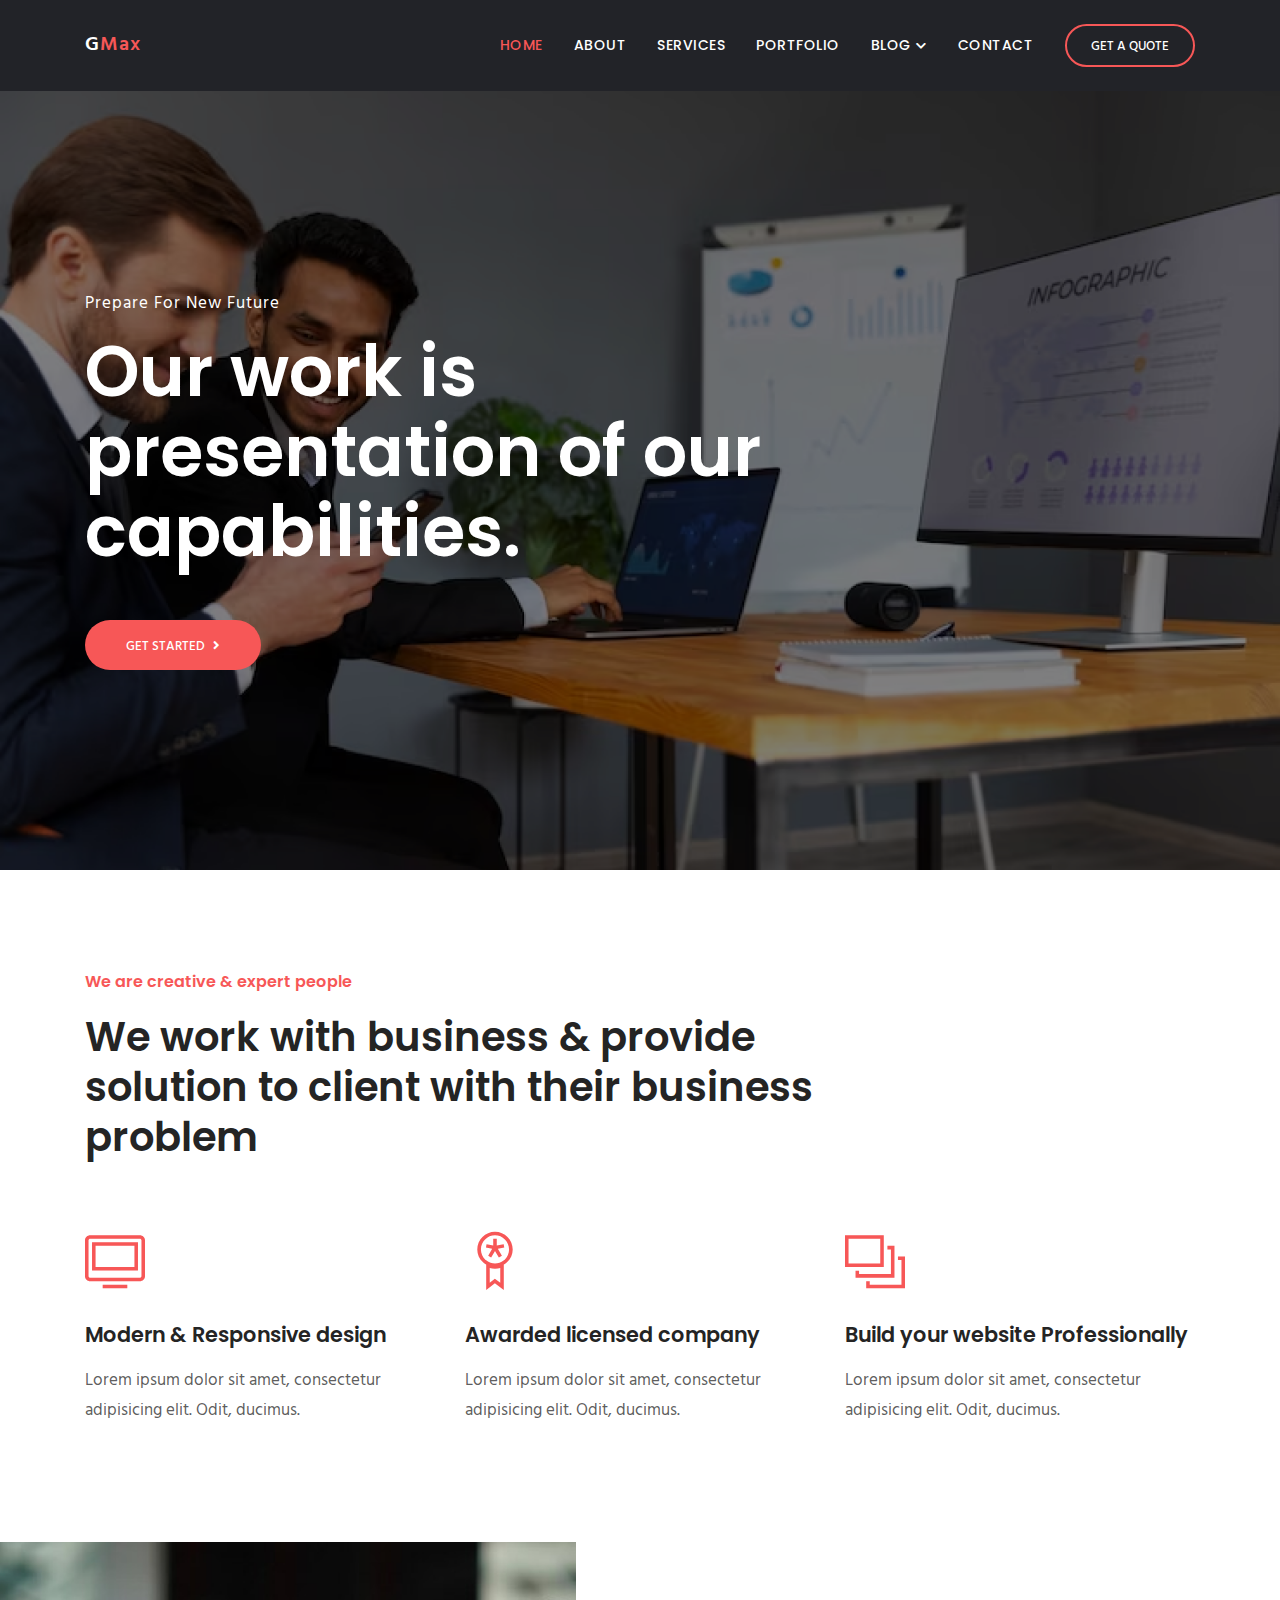
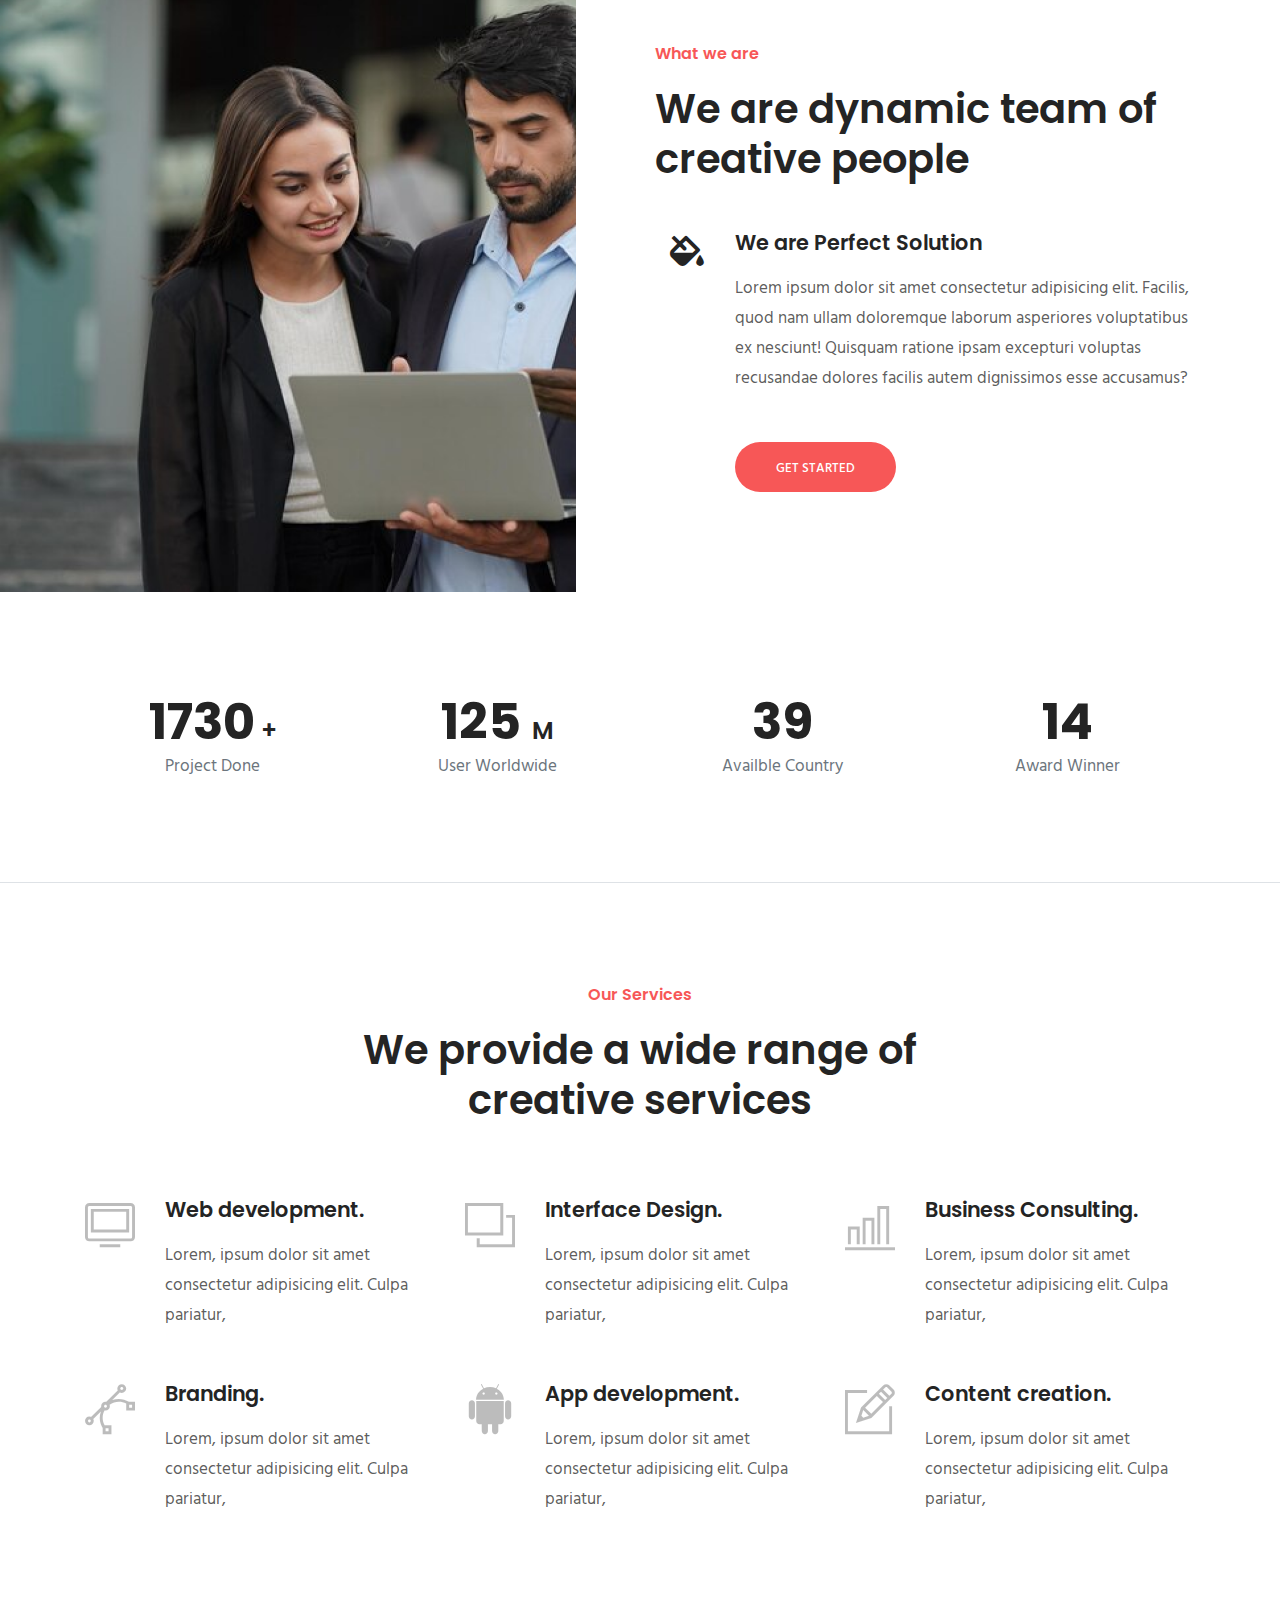
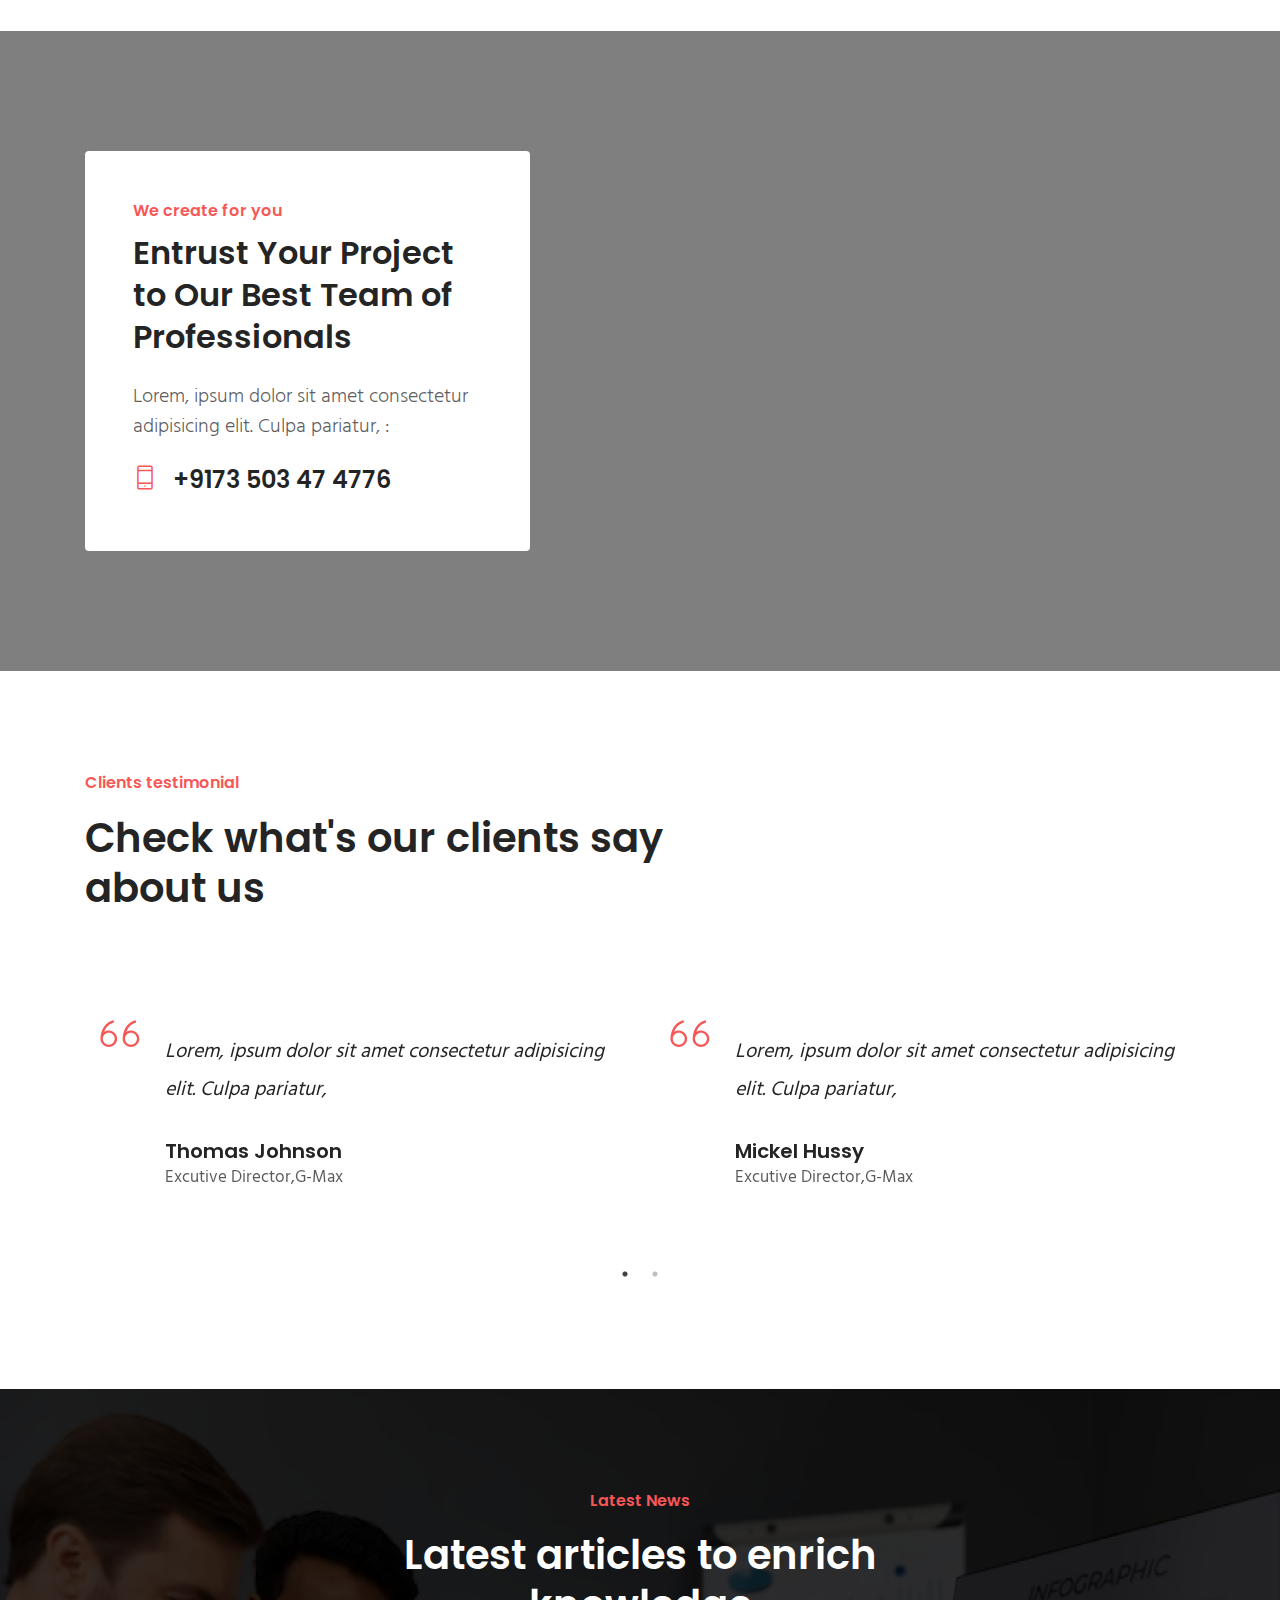
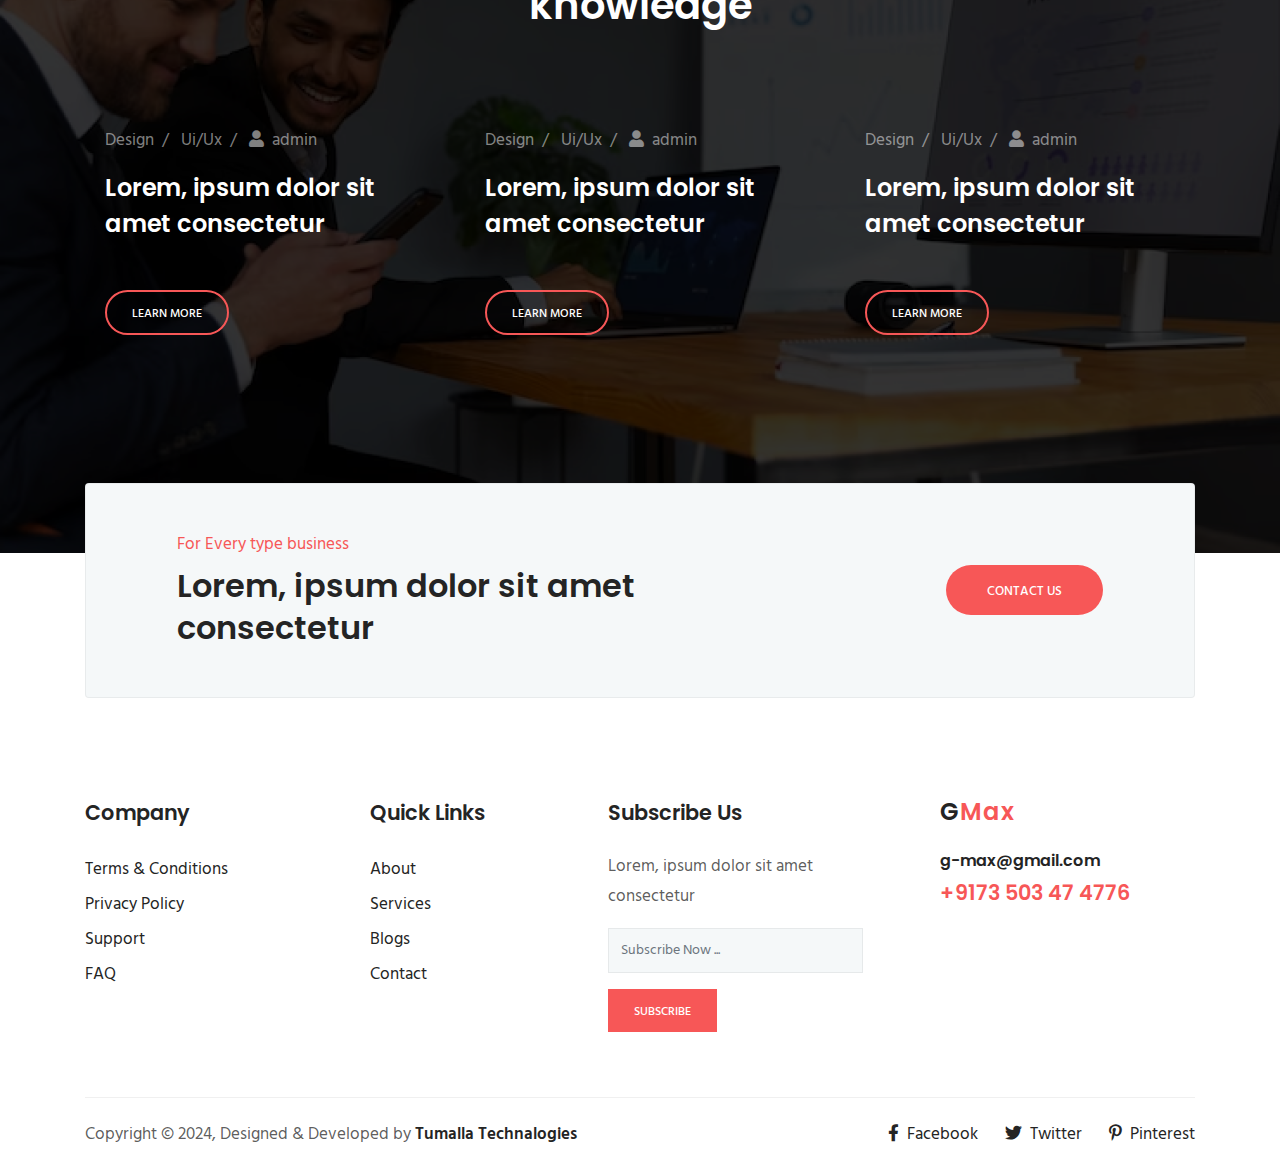
==== commit b5995da4: "Update" ====
--- a/index.html
+++ b/index.html
@@ -39,7 +39,7 @@
 		<link rel="stylesheet" href="css/style.css">
 
 		<!--Favicon-->
-		<link rel="icon" href="images/favicon.png" type="image/x-icon">
+		<link rel="icon" href="images/fevicon.jpeg" type="image/x-icon">
 
 	</head>
 
@@ -88,29 +88,9 @@
 										<li class="nav-item active">
 											<a class="nav-link" href="index.html">Home</a>
 										</li>
-										<li class="nav-item dropdown @@about">
-											<a class="nav-link dropdown-toggle" href="#" id="dropdown03"
-												data-toggle="dropdown" aria-haspopup="true"
-												aria-expanded="false">About <i
-													class="fas fa-chevron-down small"></i></a>
-											<ul class="dropdown-menu" aria-labelledby="dropdown03">
-												<li><a class="dropdown-item @@company" href="about.html">Our
-														company</a></li>
-												<li><a class="dropdown-item @@pricing"
-														href="pricing.html">Pricing</a></li>
-
-												<li class="dropdown dropdown-submenu dropright">
-													<a class="dropdown-item dropdown-toggle" href="#!"
-														id="dropdown0301" role="button" data-toggle="dropdown"
-														aria-haspopup="true" aria-expanded="false">Sub Menu</a>
-
-													<ul class="dropdown-menu" aria-labelledby="dropdown0301">
-														<li><a class="dropdown-item" href="index.html">Submenu 01</a></li>
-														<li><a class="dropdown-item" href="index.html">Submenu 02</a></li>
-													</ul>
-												</li>
-											</ul>
-										</li>
+
+										<li class="nav-item @@service"><a class="nav-link"
+												href="about.html">ABOUT</a></li>
 										<li class="nav-item @@service"><a class="nav-link"
 												href="service.html">Services</a></li>
 										<li class="nav-item @@project"><a class="nav-link"
--- a/css/style.css
+++ b/css/style.css
@@ -604,7 +604,7 @@
   }
 }
 .bg-1 {
-  background: url("../images/bg/slider-1.jpg") no-repeat 50% 50%;
+  background: url("../images/bg/projects.png") no-repeat 50% 50%;
   background-size: cover;
 }
 
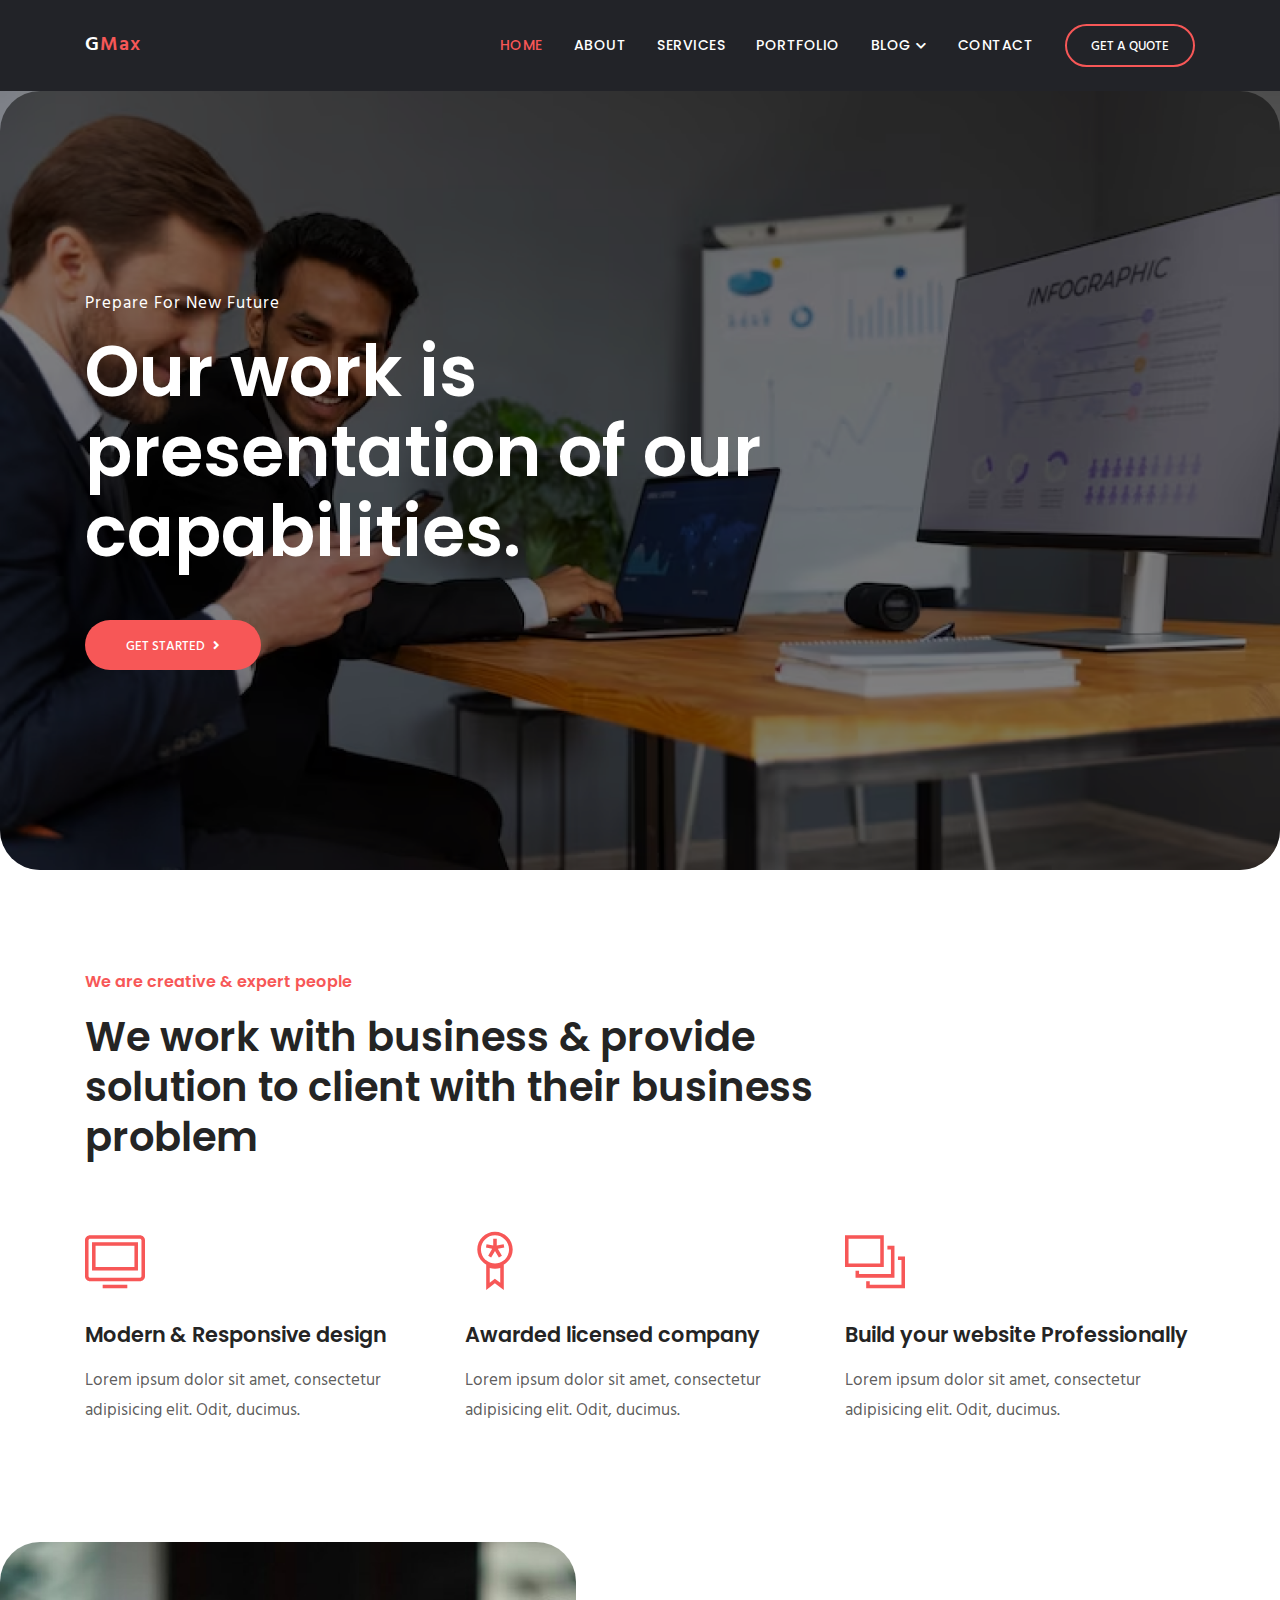
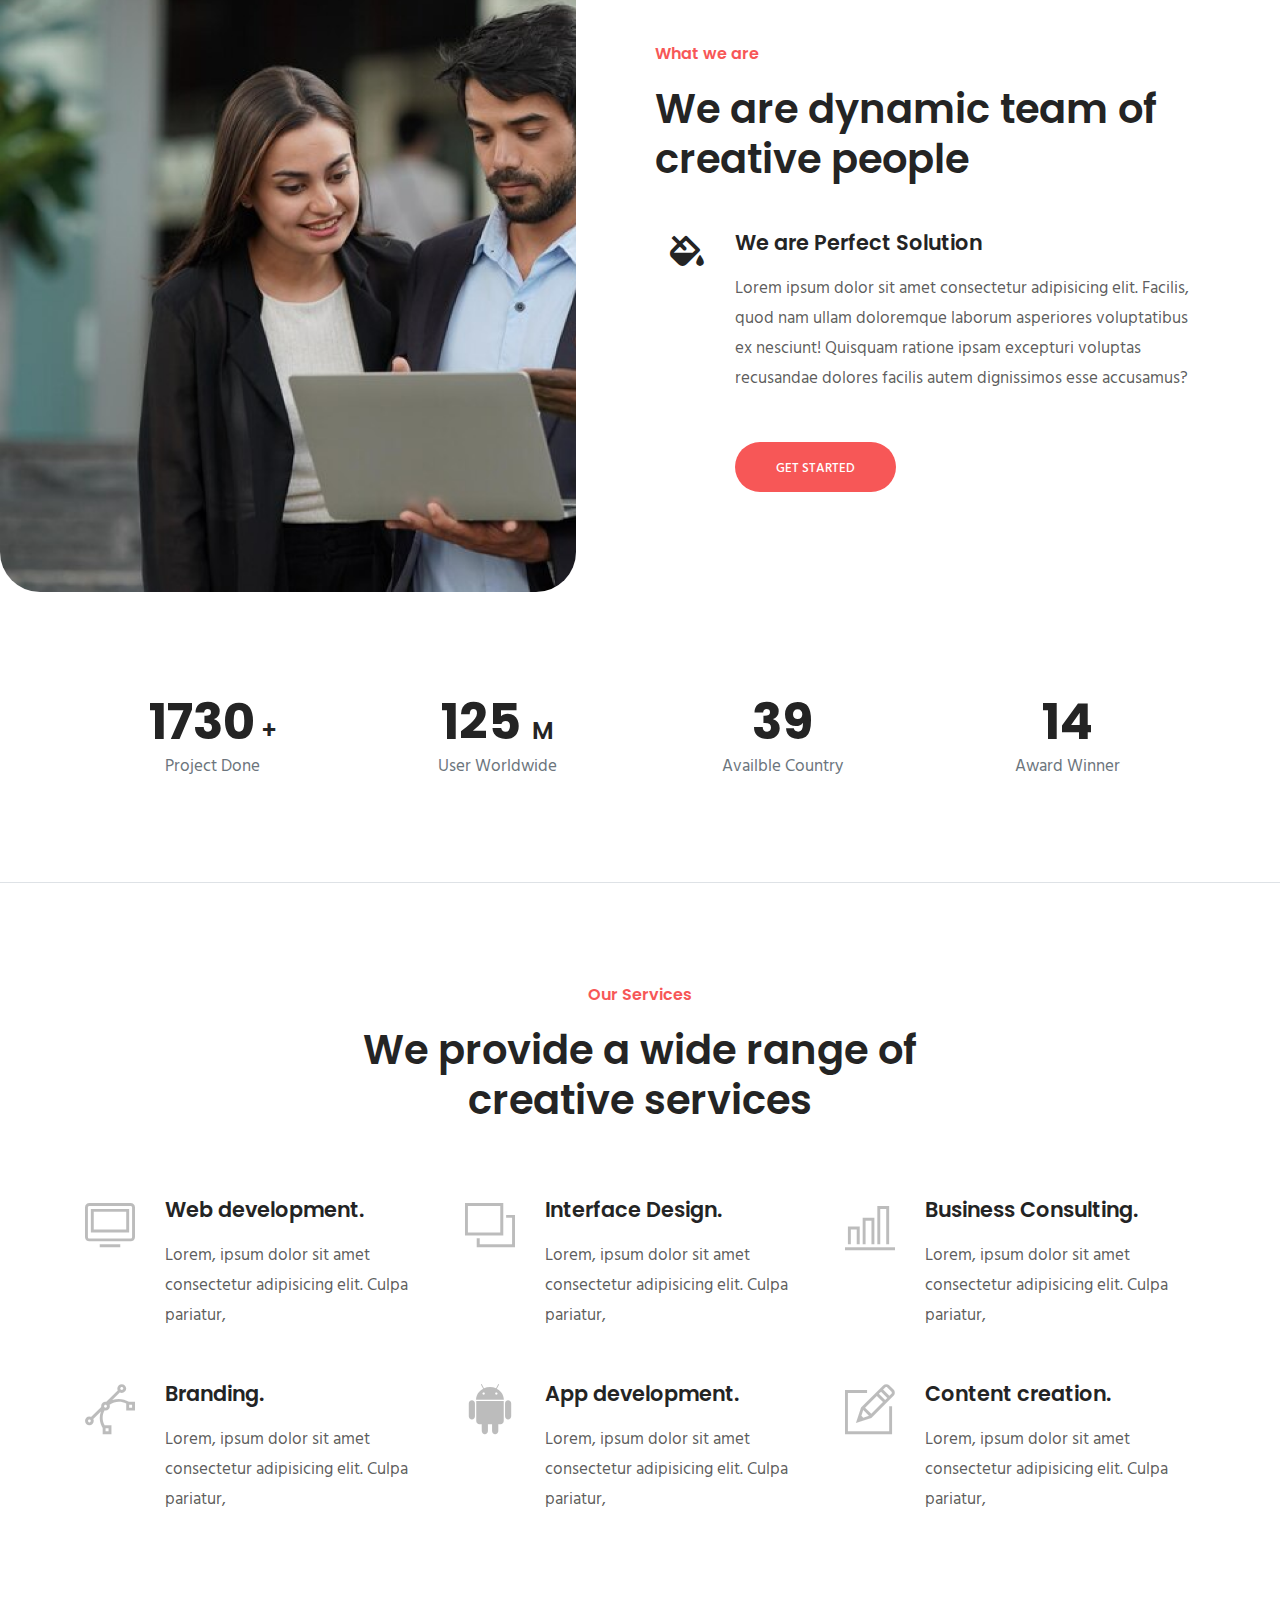
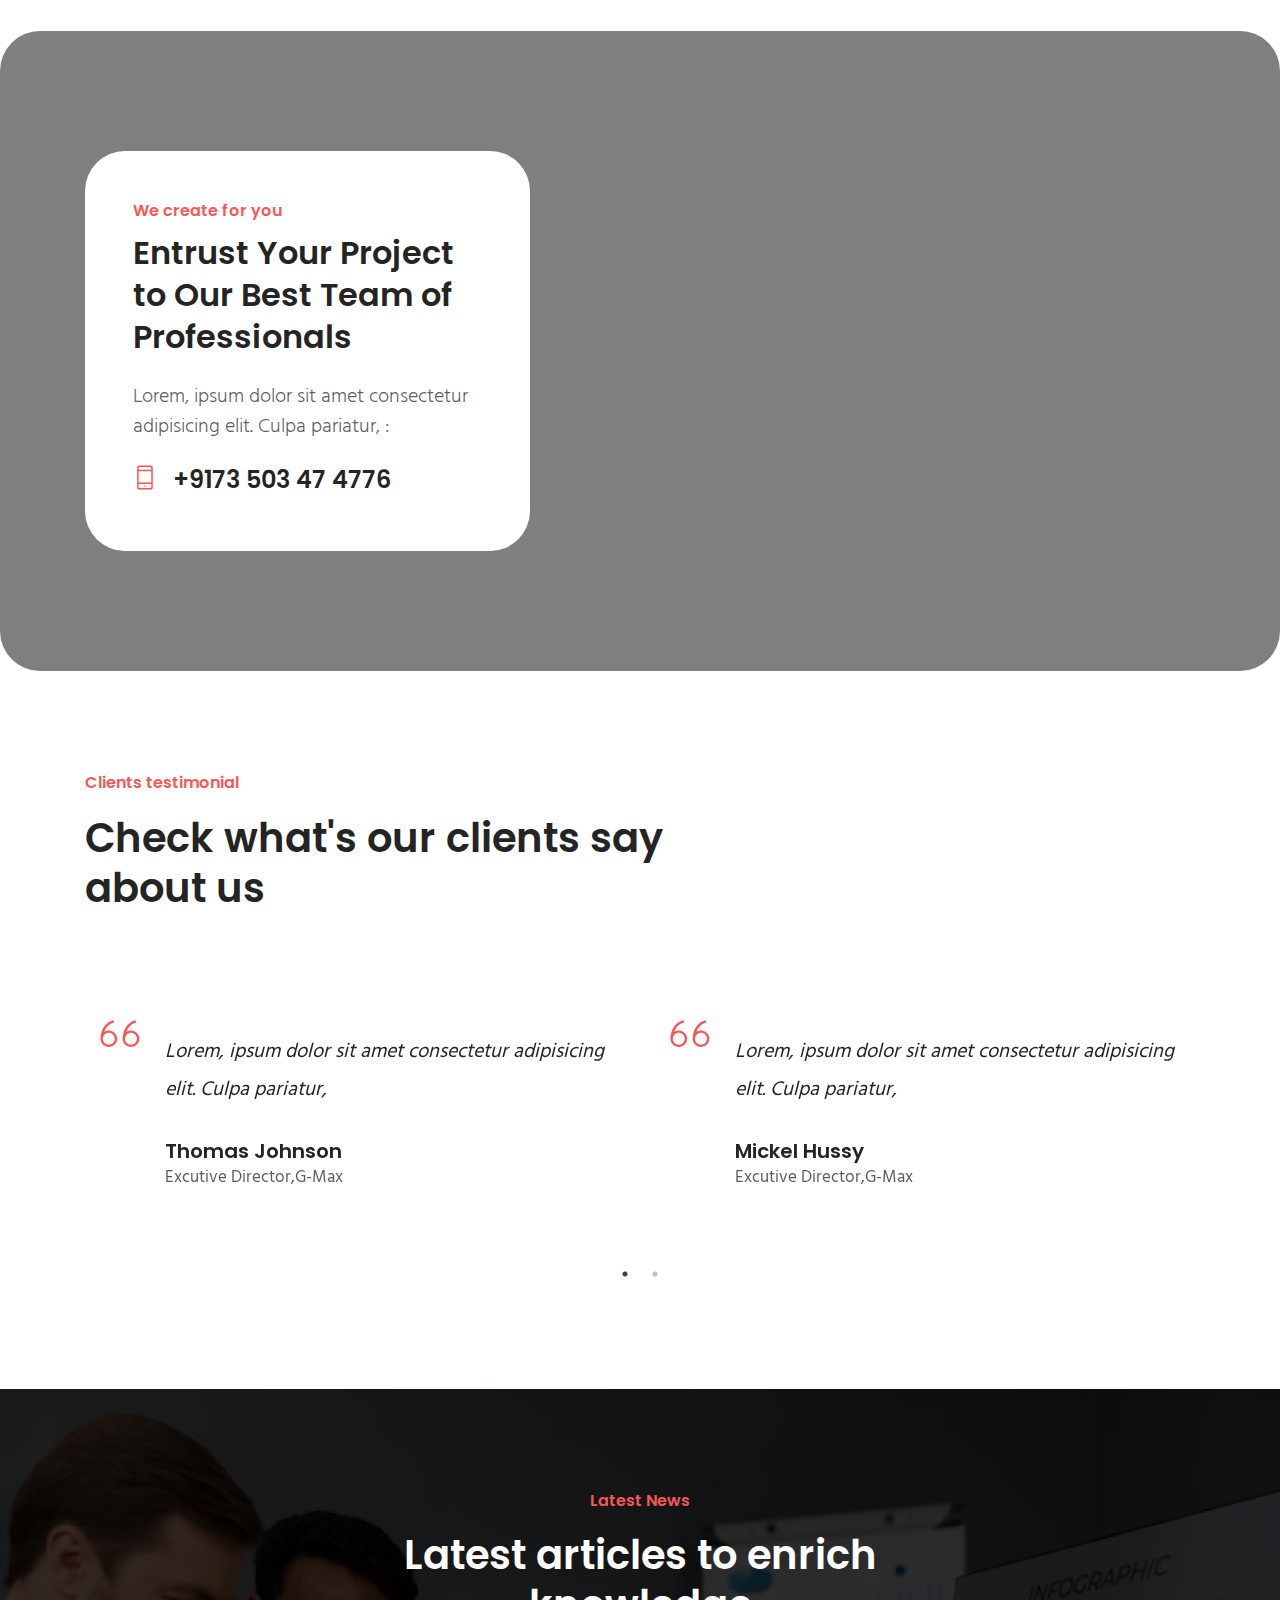
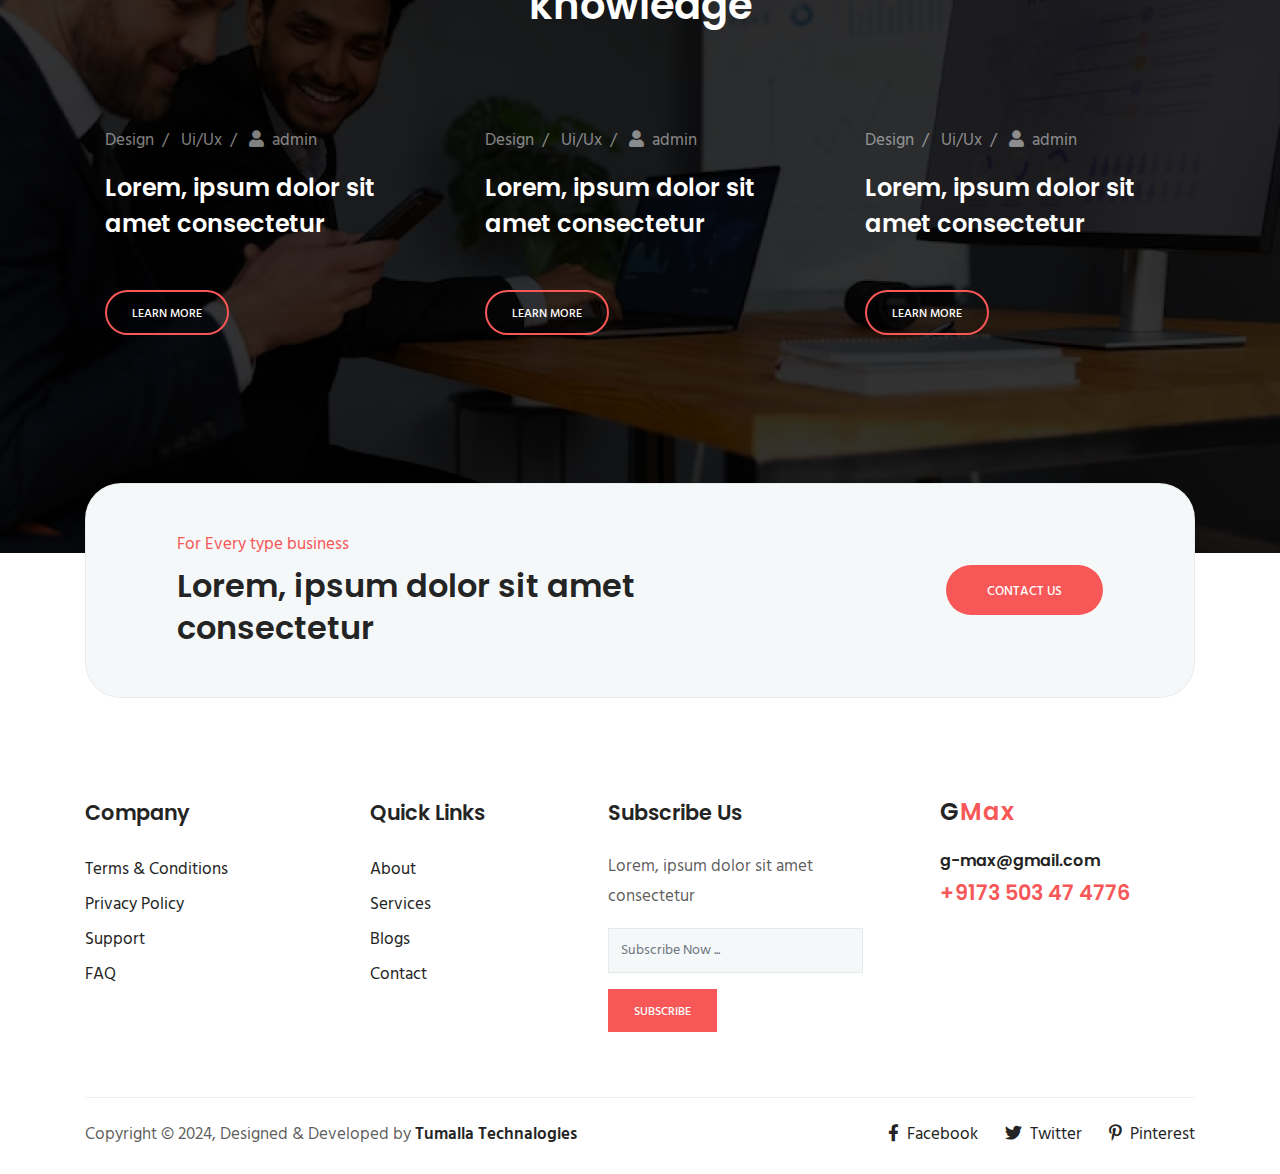
==== commit 795b6bcf: "Update" ====
--- a/index.html
+++ b/index.html
@@ -339,7 +339,7 @@
 			<div class="container">
 				<div class="row">
 					<div class="col-xl-5 col-lg-6">
-						<div class="cta-item  bg-white p-5 rounded">
+						<div class="cta-item  bg-white p-5 rounded" id="cta-item">
 							<span class="h6 text-color">We create for you</span>
 							<h2 class="mt-2 mb-4">Entrust Your Project to Our Best Team of
 								Professionals</h2>
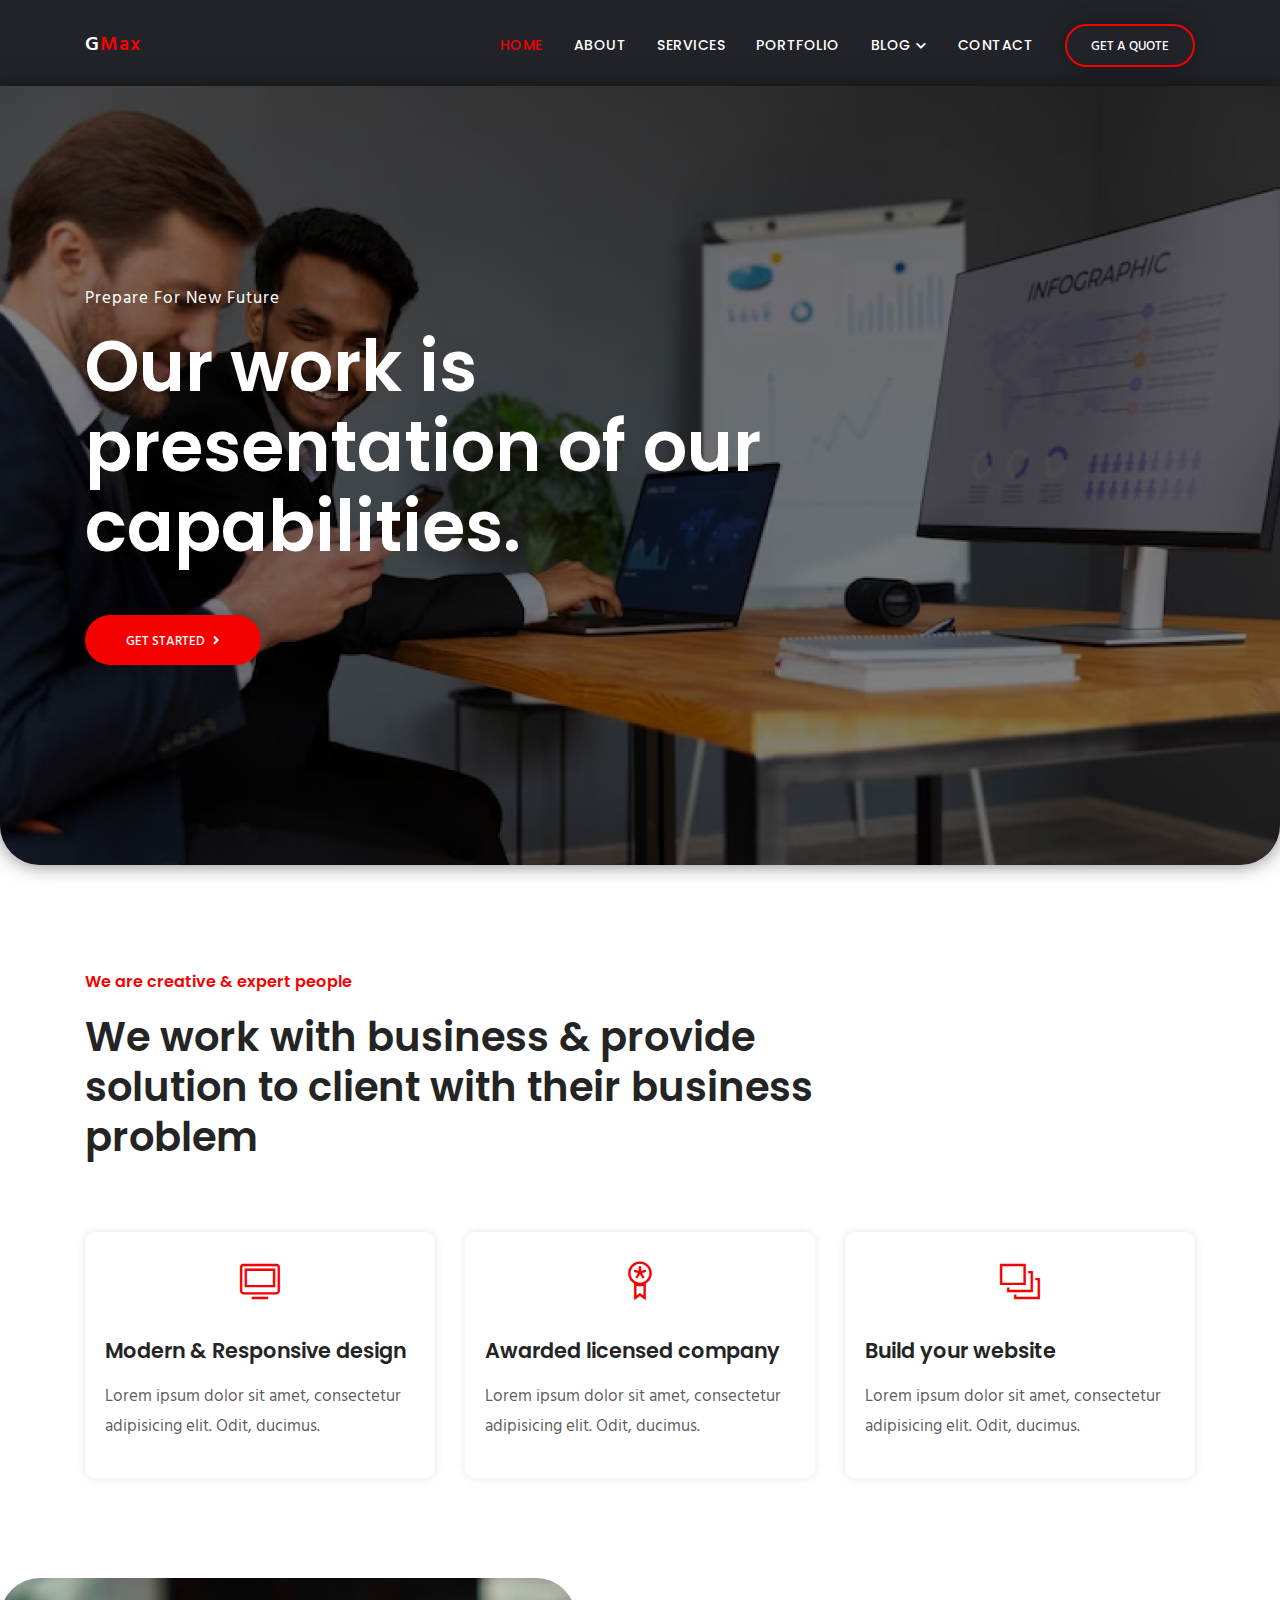
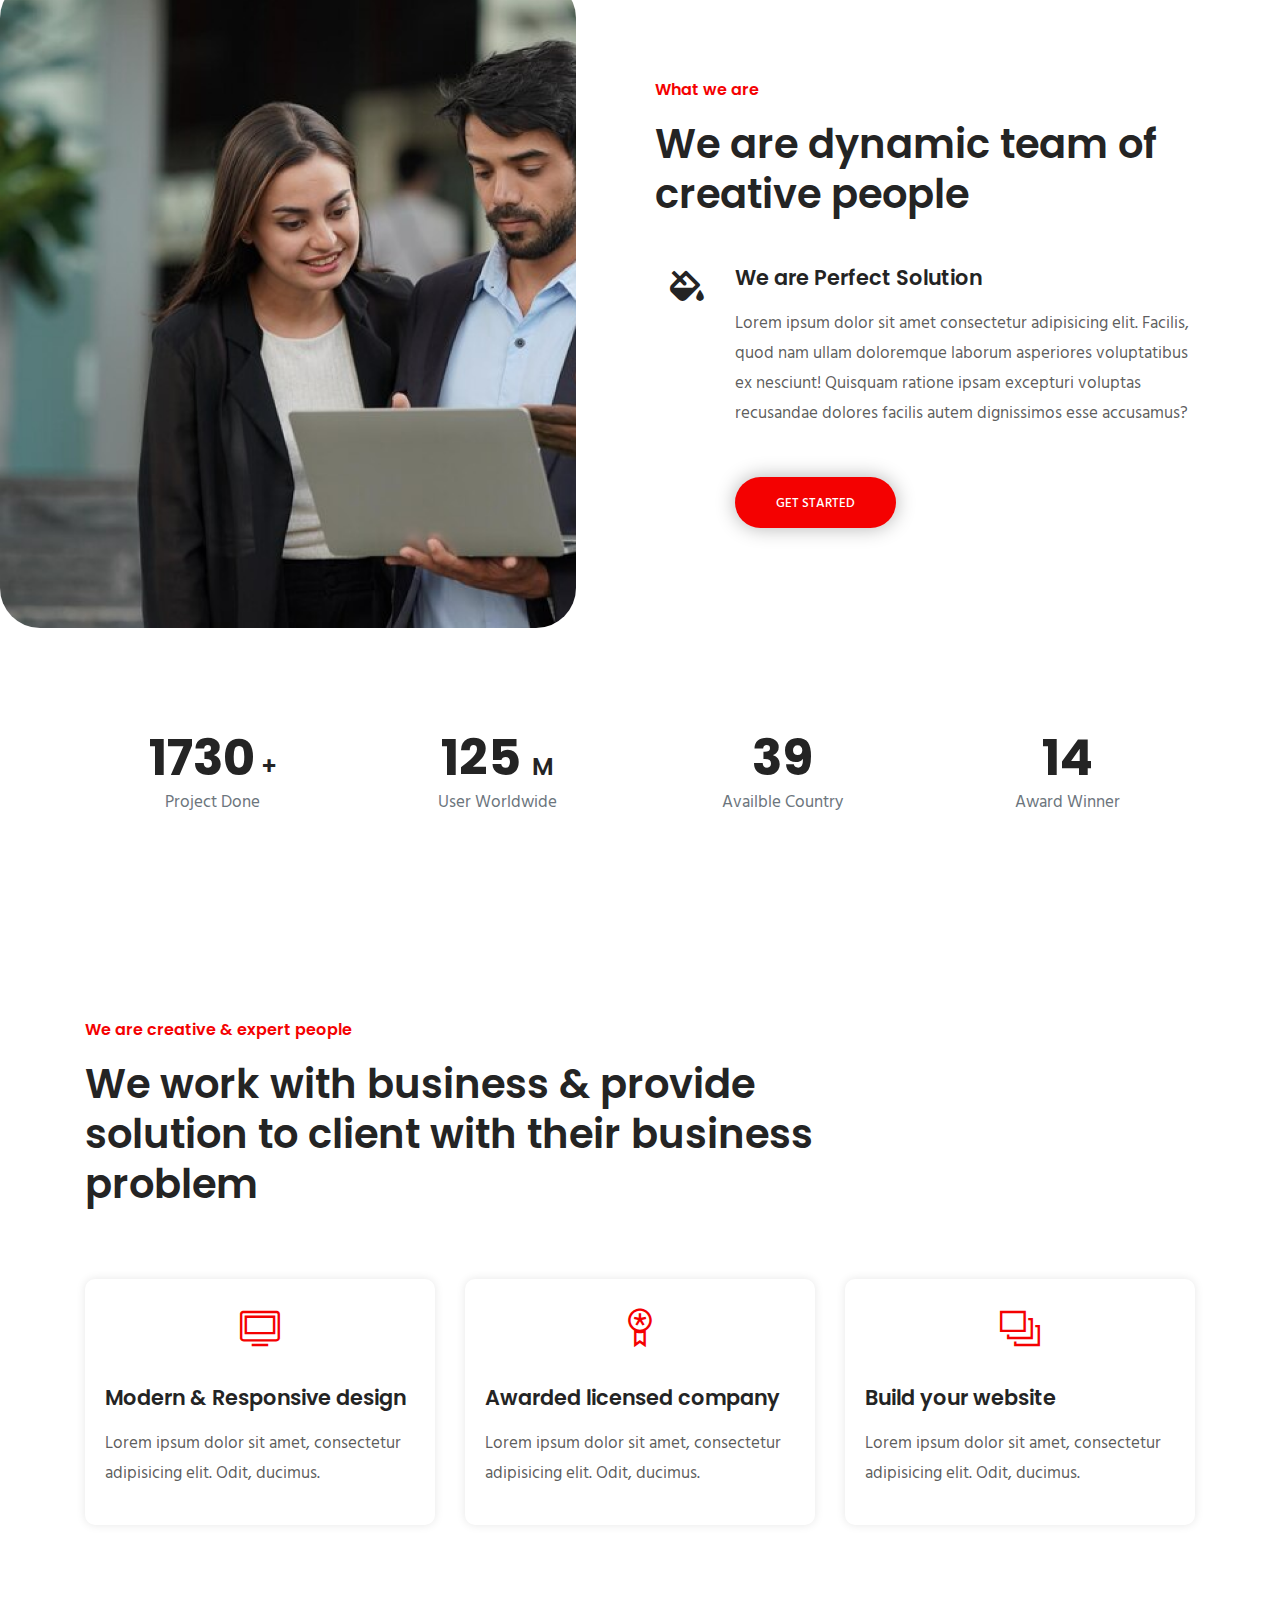
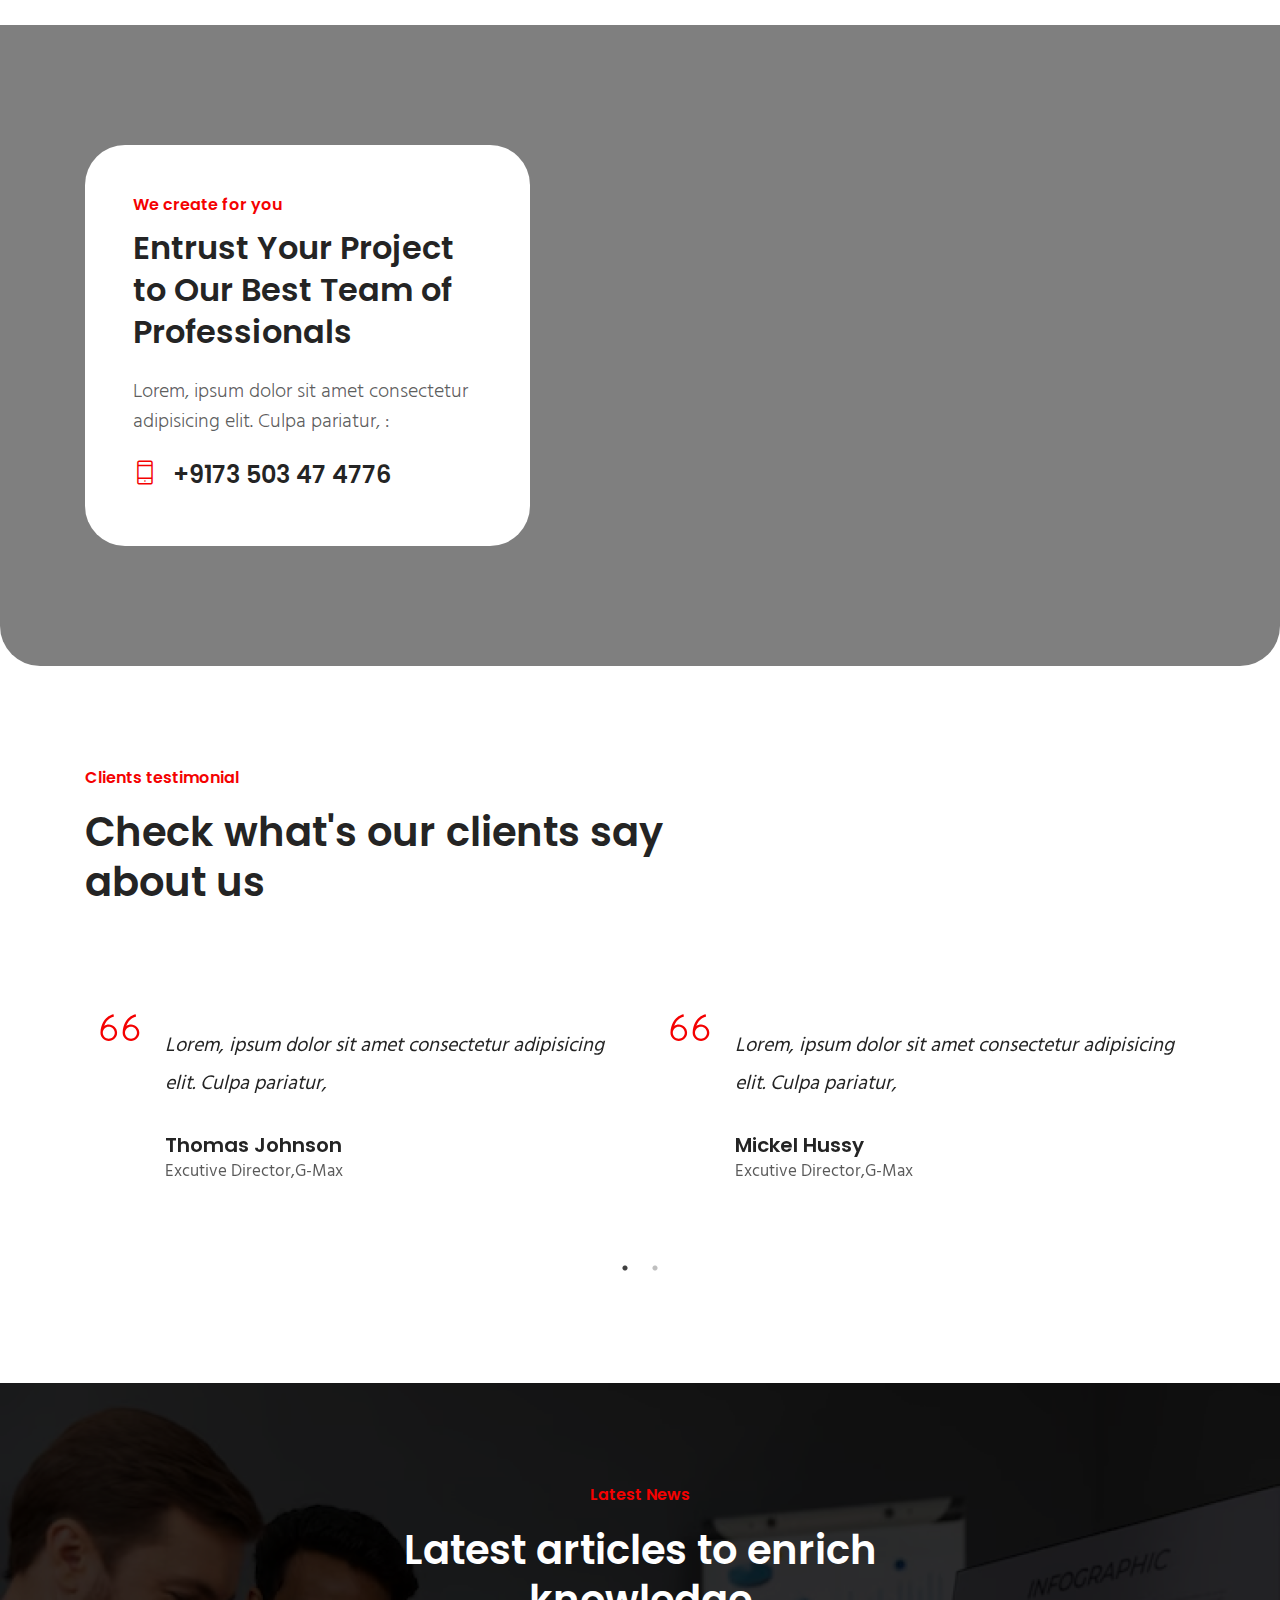
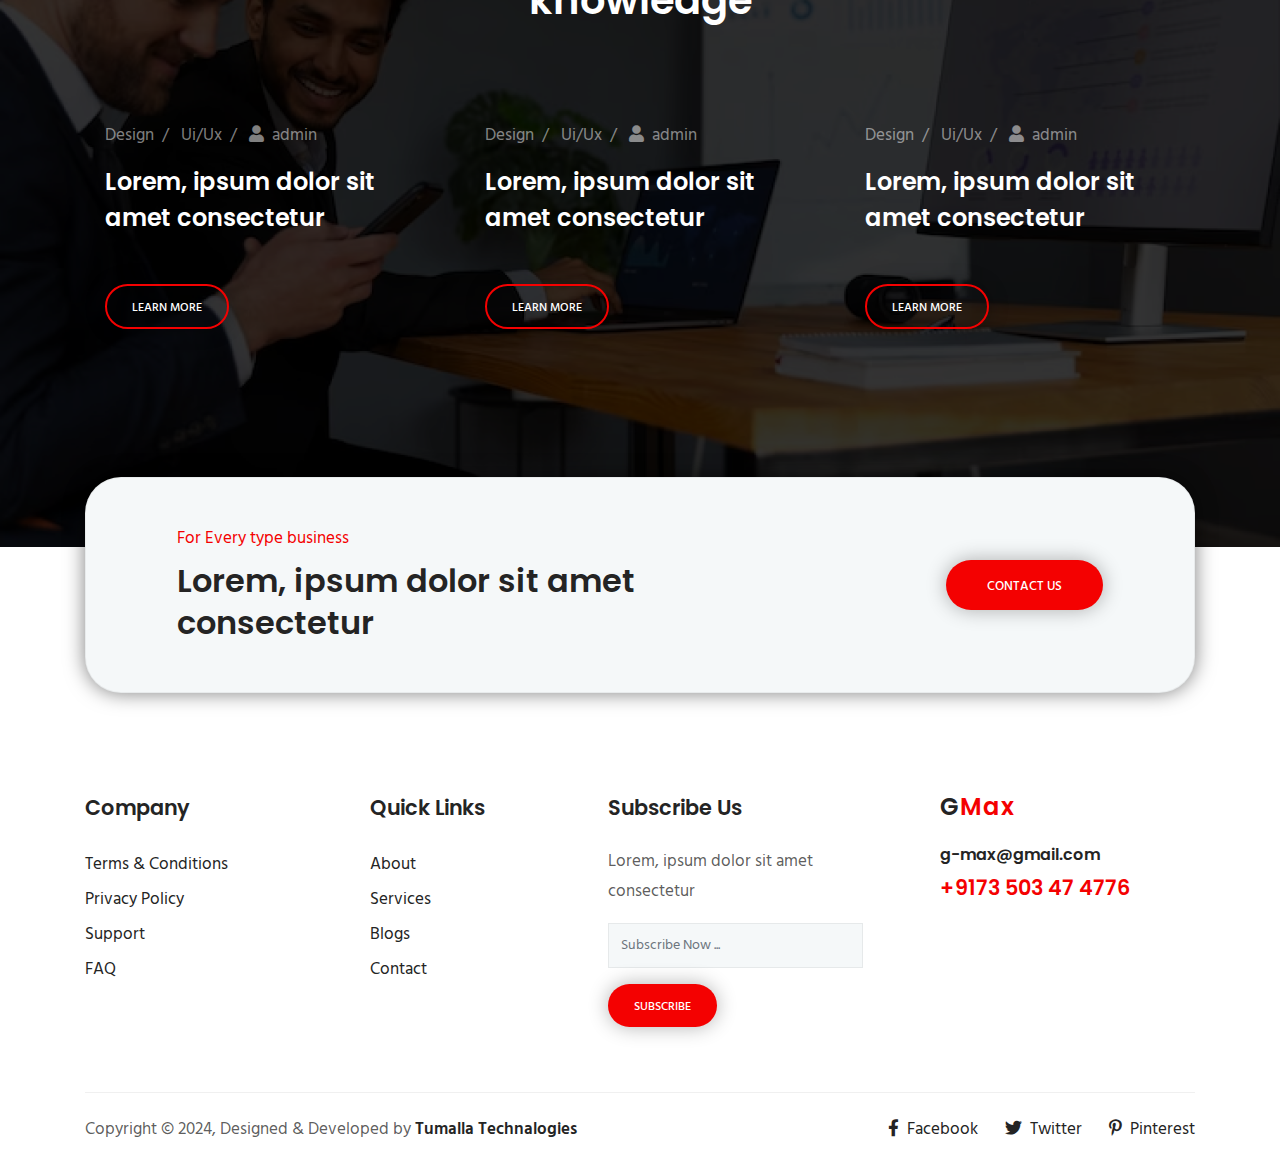
==== commit 5df5a8d5: "Update" ====
--- a/index.html
+++ b/index.html
@@ -189,7 +189,7 @@
 					<div class="col-lg-4 col-md-12">
 						<div class="intro-item">
 							<i class="ti-layers-alt color-one"></i>
-							<h4 class="mt-4 mb-3">Build your website Professionally</h4>
+							<h4 class="mt-4 mb-3">Build your website</h4>
 							<p>Lorem ipsum dolor sit amet, consectetur adipisicing elit. Odit,
 								ducimus.</p>
 						</div>
@@ -263,75 +263,80 @@
 		</section>
 		<!-- section Counter End  -->
 		<!--  Section Services Start -->
-		<section class="section service border-top">
-			<div class="container">
-				<div class="row justify-content-center">
-					<div class="col-lg-7 text-center">
-						<div class="section-title">
-							<span class="h6 text-color">Our Services</span>
-							<h2 class="mt-3 content-title ">We provide a wide range of creative
-								services </h2>
-						</div>
-					</div>
-				</div>
-
-				<div class="row justify-content-center">
-					<div class="col-lg-4 col-md-6 col-sm-6">
-						<div class="service-item mb-5">
-							<i class="ti-desktop"></i>
-							<h4 class="mb-3">Web development.</h4>
-							<p>Lorem, ipsum dolor sit amet consectetur adipisicing elit. Culpa
-								pariatur,</p>
-						</div>
-					</div>
-
-					<div class="col-lg-4 col-md-6 col-sm-6">
-						<div class="service-item mb-5">
-							<i class="ti-layers"></i>
-							<h4 class="mb-3">Interface Design.</h4>
-							<p>Lorem, ipsum dolor sit amet consectetur adipisicing elit. Culpa
-								pariatur,</p>
-						</div>
-					</div>
-
-					<div class="col-lg-4 col-md-6 col-sm-6">
-						<div class="service-item mb-5">
-							<i class="ti-bar-chart"></i>
-							<h4 class="mb-3">Business Consulting.</h4>
-							<p>Lorem, ipsum dolor sit amet consectetur adipisicing elit. Culpa
-								pariatur,</p>
-						</div>
-					</div>
-
-					<div class="col-lg-4 col-md-6 col-sm-6">
-						<div class="service-item mb-5 mb-lg-0">
-							<i class="ti-vector"></i>
-							<h4 class="mb-3">Branding.</h4>
-							<p>Lorem, ipsum dolor sit amet consectetur adipisicing elit. Culpa
-								pariatur,</p>
-						</div>
-					</div>
-
-					<div class="col-lg-4 col-md-6 col-sm-6">
-						<div class="service-item mb-5 mb-lg-0">
-							<i class="ti-android"></i>
-							<h4 class="mb-3">App development.</h4>
-							<p>Lorem, ipsum dolor sit amet consectetur adipisicing elit. Culpa
-								pariatur,</p>
-						</div>
-					</div>
-
-					<div class="col-lg-4 col-md-6 col-sm-6">
-						<div class="service-item mb-5 mb-lg-0">
-							<i class="ti-pencil-alt"></i>
-							<h4 class="mb-3">Content creation.</h4>
-							<p>Lorem, ipsum dolor sit amet consectetur adipisicing elit. Culpa
-								pariatur,</p>
-						</div>
-					</div>
-				</div>
-			</div>
-		</section>
+		<style>
+			 .intro-item {
+        background-color: #fff;
+        border-radius: 10px;
+        padding: 20px;
+        box-shadow: 0px 0px 10px rgba(0, 0, 0, 0.1);
+        transition: all 0.3s ease;
+    }
+
+    .intro-item:hover {
+        transform: translateY(-5px);
+        box-shadow: 0px 0px 20px rgba(0, 0, 0, 0.5);
+        background-color: #F40606; 
+    }
+
+    .intro-item:hover i {
+        color: #fff; /* Change color of <i> element on hover */
+    }
+
+    .intro-item:hover h4,
+    .intro-item:hover p {
+        color: #fff; /* Change color of text on hover */
+    }
+
+    .intro-item i {
+        font-size: 40px;
+        margin-bottom: 20px;
+        display: block;
+        text-align: center;
+        transition: all 0.3s ease; /* Add transition for smooth color change */
+    }
+
+    .intro-item h4,
+    .intro-item p {
+        transition: all 0.3s ease; /* Add transition for smooth color change */
+    }
+		</style>
+	
+	
+	<section class="section intro">
+		<div class="container">
+			<div class="row ">
+				<div class="col-lg-8">
+					<div class="section-title">
+						<span class="h6 text-color ">We are creative &amp; expert people</span>
+						<h2 class="mt-3 content-title">We work with business &amp; provide solution to client with their business problem</h2>
+					</div>
+				</div>
+			</div>
+			<div class="row justify-content-center">
+				<div class="col-lg-4 col-md-6 col-12">
+					<div class="intro-item mb-5 mb-lg-0">
+						<i class="ti-desktop color-one"></i>
+						<h4 class="mt-4 mb-3">Modern &amp; Responsive design</h4>
+						<p>Lorem ipsum dolor sit amet, consectetur adipisicing elit. Odit, ducimus.</p>
+					</div>
+				</div>
+				<div class="col-lg-4 col-md-6">
+					<div class="intro-item mb-5 mb-lg-0">
+						<i class="ti-medall color-one"></i>
+						<h4 class="mt-4 mb-3">Awarded licensed company</h4>
+						<p>Lorem ipsum dolor sit amet, consectetur adipisicing elit. Odit, ducimus.</p>
+					</div>
+				</div>
+				<div class="col-lg-4 col-md-12">
+					<div class="intro-item">
+						<i class="ti-layers-alt color-one"></i>
+						<h4 class="mt-4 mb-3">Build your website</h4>
+						<p>Lorem ipsum dolor sit amet, consectetur adipisicing elit. Odit, ducimus.</p>
+					</div>
+				</div>
+			</div>
+		</div>
+	</section>
 		<!--  Section Services End -->
 
 		<!-- Section Cta Start -->
@@ -354,6 +359,14 @@
 		</section>
 		<!--  Section Cta End-->
 		<!-- Section Testimonial Start -->
+		<style>
+    .testimonial-wrap .testimonial-item {
+        transition: all 0.3s ease;
+    }
+    .slick-center .testimonial-item {
+        transform: scale(1.1);
+    }
+</style>
 		<section class="section testimonial">
 			<div class="container">
 				<div class="row">
@@ -424,6 +437,15 @@
 			</div>
 		</section>
 		<!-- Section Testimonial End -->
+		<style>
+			.card img {
+        transition: transform 0.3s ease; /* Smooth transition for the zoom effect */
+    }
+
+    .card:hover img {
+        transform: scale(1.1); /* Zoom effect on hover */
+    }
+		</style>
 		<section class="section latest-blog bg-2">
 			<div class="container">
 				<div class="row justify-content-center">
@@ -636,6 +658,35 @@
 		<script src="plugins/google-map/map.js" defer></script>
 
 		<script src="js/script.js"></script>
+		<script>
+			$(document).ready(function(){
+				$('.testimonial-wrap').slick({
+					centerMode: true,
+					centerPadding: '60px',
+					slidesToShow: 3,
+					responsive: [
+						{
+							breakpoint: 768,
+							settings: {
+								arrows: false,
+								centerMode: true,
+								centerPadding: '40px',
+								slidesToShow: 3
+							}
+						},
+						{
+							breakpoint: 480,
+							settings: {
+								arrows: false,
+								centerMode: true,
+								centerPadding: '40px',
+								slidesToShow: 1
+							}
+						}
+					]
+				});
+			});
+		</script>
 
 	</body>
 
--- a/css/style.css
+++ b/css/style.css
@@ -74,7 +74,7 @@
 }
 
 .navbar-toggle .icon-bar {
-  background: rgb(247, 87, 87);
+  background: rgb(244, 1, 1);
 }
 
 input[type="email"],
@@ -91,7 +91,7 @@
 input[type="text"]:focus,
 input[type="tel"]:focus {
   box-shadow: none;
-  border: 1px solid rgb(247, 87, 87);
+  border: 1px solid rgb(244, 1, 1);
 }
 
 .form-control {
@@ -100,7 +100,7 @@
 }
 .form-control:focus {
   box-shadow: none;
-  border: 1px solid rgb(247, 87, 87);
+  border: 1px solid rgb(244, 1, 1);
 }
 
 .py-7 {
@@ -130,7 +130,7 @@
 .btn-main,
 .btn-small,
 .btn-transparent {
-  background: rgb(247, 87, 87);
+  background: rgb(244, 1, 1);
   color: #fff;
   transition: all 0.2s ease;
 }
@@ -142,23 +142,23 @@
 }
 
 .btn-solid-border {
-  border: 2px solid rgb(247, 87, 87);
+  border: 2px solid rgb(244, 1, 1);
   background: transparent;
   color: #242424;
 }
 .btn-solid-border:hover {
-  border: 2px solid rgb(247, 87, 87);
-  background: rgb(247, 87, 87);
+  border: 2px solid rgb(244, 1, 1);
+  background: rgb(244, 1, 1);
 }
 
 .btn-transparent {
   background: transparent;
   padding: 0;
-  color: rgb(247, 87, 87);
+  color: rgb(244, 1, 1);
 }
 .btn-transparent:hover {
   background: transparent;
-  color: rgb(247, 87, 87);
+  color: rgb(244, 1, 1);
 }
 
 .btn-large {
@@ -173,6 +173,7 @@
 .btn-small {
   padding: 13px 25px 10px;
   font-size: 12px;
+  border-radius: 50px;
 }
 
 .btn-round {
@@ -194,7 +195,7 @@
 }
 
 .bg-primary {
-  background: rgb(247, 87, 87);
+  background: rgb(244, 1, 1);
 }
 
 .bg-primary-dark {
@@ -239,7 +240,7 @@
 }
 
 .subtitle {
-  color: rgb(247, 87, 87);
+  color: rgb(244, 1, 1);
   font-size: 14px;
   letter-spacing: 1px;
 }
@@ -266,7 +267,7 @@
   height: 100%;
   opacity: 0.5;
   background: #000;
-  border-radius: 40px;
+  border-radius: 0px 0px 40px 40px;
 }
 
 .overly-2,
@@ -291,7 +292,7 @@
 }
 
 .text-color {
-  color: rgb(247, 87, 87);
+  color: rgb(244, 1, 1);
 }
 
 .text-black {
@@ -330,7 +331,7 @@
 
 a:focus,
 a:hover {
-  color: rgb(247, 87, 87);
+  color: rgb(244, 1, 1);
   text-decoration: none;
 }
 
@@ -443,7 +444,7 @@
 #navbar .nav-link:hover,
 #navbar .nav-link:focus,
 #navbar .active .nav-link {
-  color: rgb(247, 87, 87);
+  color: rgb(244, 1, 1);
 }
 #navbar .btn {
   padding: 0.7rem 1.5rem 0.5rem;
@@ -474,7 +475,7 @@
   padding: 0 8px;
 }
 .header-top .header-top-socials a:hover {
-  color: rgb(247, 87, 87);
+  color: rgb(244, 1, 1);
 }
 .header-top .header-top-info {
   color: #919194;
@@ -503,7 +504,7 @@
   letter-spacing: 1px;
 }
 .navbar-brand span {
-  color: rgb(247, 87, 87);
+  color: rgb(244, 1, 1);
 }
 
 .dropdown-menu {
@@ -570,7 +571,7 @@
 .dropdown-submenu:hover > .dropdown-item,
 .dropdown-item.active,
 .dropdown-item:hover {
-  background: rgb(247, 87, 87);
+  background: rgb(244, 1, 1);
   color: #fff;
 }
 
@@ -621,6 +622,8 @@
   padding: 200px 0;
   position: relative;
   border-radius: 0px 0px 40px 40px;
+  transform: translateY(-5px);
+        box-shadow: 0px 0px 20px rgba(0, 0, 0, 0.5);
 }
 @media (max-width: 768px) {
   .slider {
@@ -650,7 +653,7 @@
 }
 
 .color-one {
-  color: rgb(247, 87, 87);
+  color: rgb(244, 1, 1);
 }
 
 .color-two {
@@ -846,7 +849,7 @@
   border-color: #dedede;
 }
 .pricing .btn-solid-border:hover {
-  border-color: rgb(247, 87, 87);
+  border-color: rgb(244, 1, 1);
 }
 
 .portflio-item .portfolio-item-content {
@@ -864,7 +867,7 @@
   top: 0px;
   width: 100%;
   height: 100%;
-  background: rgba(0, 0, 0, 0.8);
+  background: rgba(145, 6, 6, 1);
   opacity: 0;
   transition: all 0.35s ease;
   overflow: hidden;
@@ -888,7 +891,7 @@
   align-items: center;
   justify-content: center;
   font-size: 80px;
-  color: rgb(247, 87, 87);
+  color: rgb(244, 1, 1);
   opacity: 0;
   transition: all 0.35s ease;
 }
@@ -953,7 +956,7 @@
   transition: all 0.4s ease 0s;
 }
 .blog-item-content h3 a:hover {
-  color: rgb(247, 87, 87) !important;
+  color: rgb(244, 1, 1) !important;
 }
 
 .lh-36 {
@@ -1006,7 +1009,7 @@
   content: "";
   width: 55px;
   height: 2px;
-  background: rgb(247, 87, 87);
+  background: rgb(244, 1, 1);
   position: absolute;
   top: 25px;
   left: 0;
@@ -1035,6 +1038,7 @@
 
 .border-1 {
   border: 1px solid rgba(0, 0, 0, 0.05);
+  box-shadow: 0px 0px 20px rgba(0, 0, 0, 0.5) !important;
 }
 
 .blog-item {
@@ -1079,7 +1083,7 @@
   font-weight: 500;
 }
 .post-comments .comment-author a {
-  color: rgb(247, 87, 87);
+  color: rgb(244, 1, 1);
   font-size: 14px;
   text-transform: uppercase;
 }
@@ -1090,7 +1094,7 @@
   font-size: 12px;
 }
 .post-comments .comment-button {
-  color: rgb(247, 87, 87);
+  color: rgb(244, 1, 1);
   display: inline-block;
   margin-left: 5px;
   font-size: 12px;
@@ -1100,7 +1104,7 @@
   display: inline-block;
 }
 .post-comments .comment-button:hover {
-  color: rgb(247, 87, 87);
+  color: rgb(244, 1, 1);
 }
 
 .post-excerpt {
@@ -1118,7 +1122,7 @@
 .post-excerpt blockquote.quote-post p {
   line-height: 30px;
   font-size: 20px;
-  color: rgb(247, 87, 87);
+  color: rgb(244, 1, 1);
 }
 
 .single-blog {
@@ -1145,7 +1149,7 @@
   color: #000;
 }
 .next-prev a:hover {
-  color: rgb(247, 87, 87);
+  color: rgb(244, 1, 1);
 }
 .next-prev .prev-post i {
   margin-right: 10px;
@@ -1164,7 +1168,7 @@
   font-size: 16px;
 }
 .social-profile ul li a i:hover {
-  color: rgb(247, 87, 87);
+  color: rgb(244, 1, 1);
 }
 
 .comments-section {
@@ -1208,7 +1212,7 @@
   margin-bottom: 8px;
 }
 .comment-wrap .media .media-heading a {
-  color: rgb(247, 87, 87);
+  color: rgb(244, 1, 1);
   font-size: 13px;
 }
 .comment-wrap .media .comment-meta {
@@ -1231,7 +1235,7 @@
 .comment-reply-form input:focus,
 .comment-reply-form textarea:focus {
   box-shadow: none;
-  border: 1px solid rgb(247, 87, 87);
+  border: 1px solid rgb(244, 1, 1);
 }
 .comment-reply-form textarea,
 .comment-reply-form .btn-main,
@@ -1275,7 +1279,7 @@
   padding-right: 10px;
 }
 .widget.widget-category ul li a:hover {
-  color: rgb(247, 87, 87);
+  color: rgb(244, 1, 1);
   padding-left: 5px;
 }
 .widget.widget-tag ul li {
@@ -1294,8 +1298,8 @@
 }
 .widget.widget-tag ul li a:hover {
   color: #fff;
-  background: rgb(247, 87, 87);
-  border: 1px solid rgb(247, 87, 87);
+  background: rgb(244, 1, 1);
+  border: 1px solid rgb(244, 1, 1);
 }
 
 .footer {
@@ -1315,7 +1319,7 @@
   letter-spacing: 1px;
 }
 .logo span {
-  color: rgb(247, 87, 87);
+  color: rgb(244, 1, 1);
 }
 
 .sub-form {
@@ -1341,7 +1345,7 @@
   z-index: 999;
   height: 40px;
   width: 40px;
-  background: rgb(247, 87, 87);
+  background: rgb(244, 1, 1);
   border-radius: 50%;
   text-align: center;
   line-height: 43px;
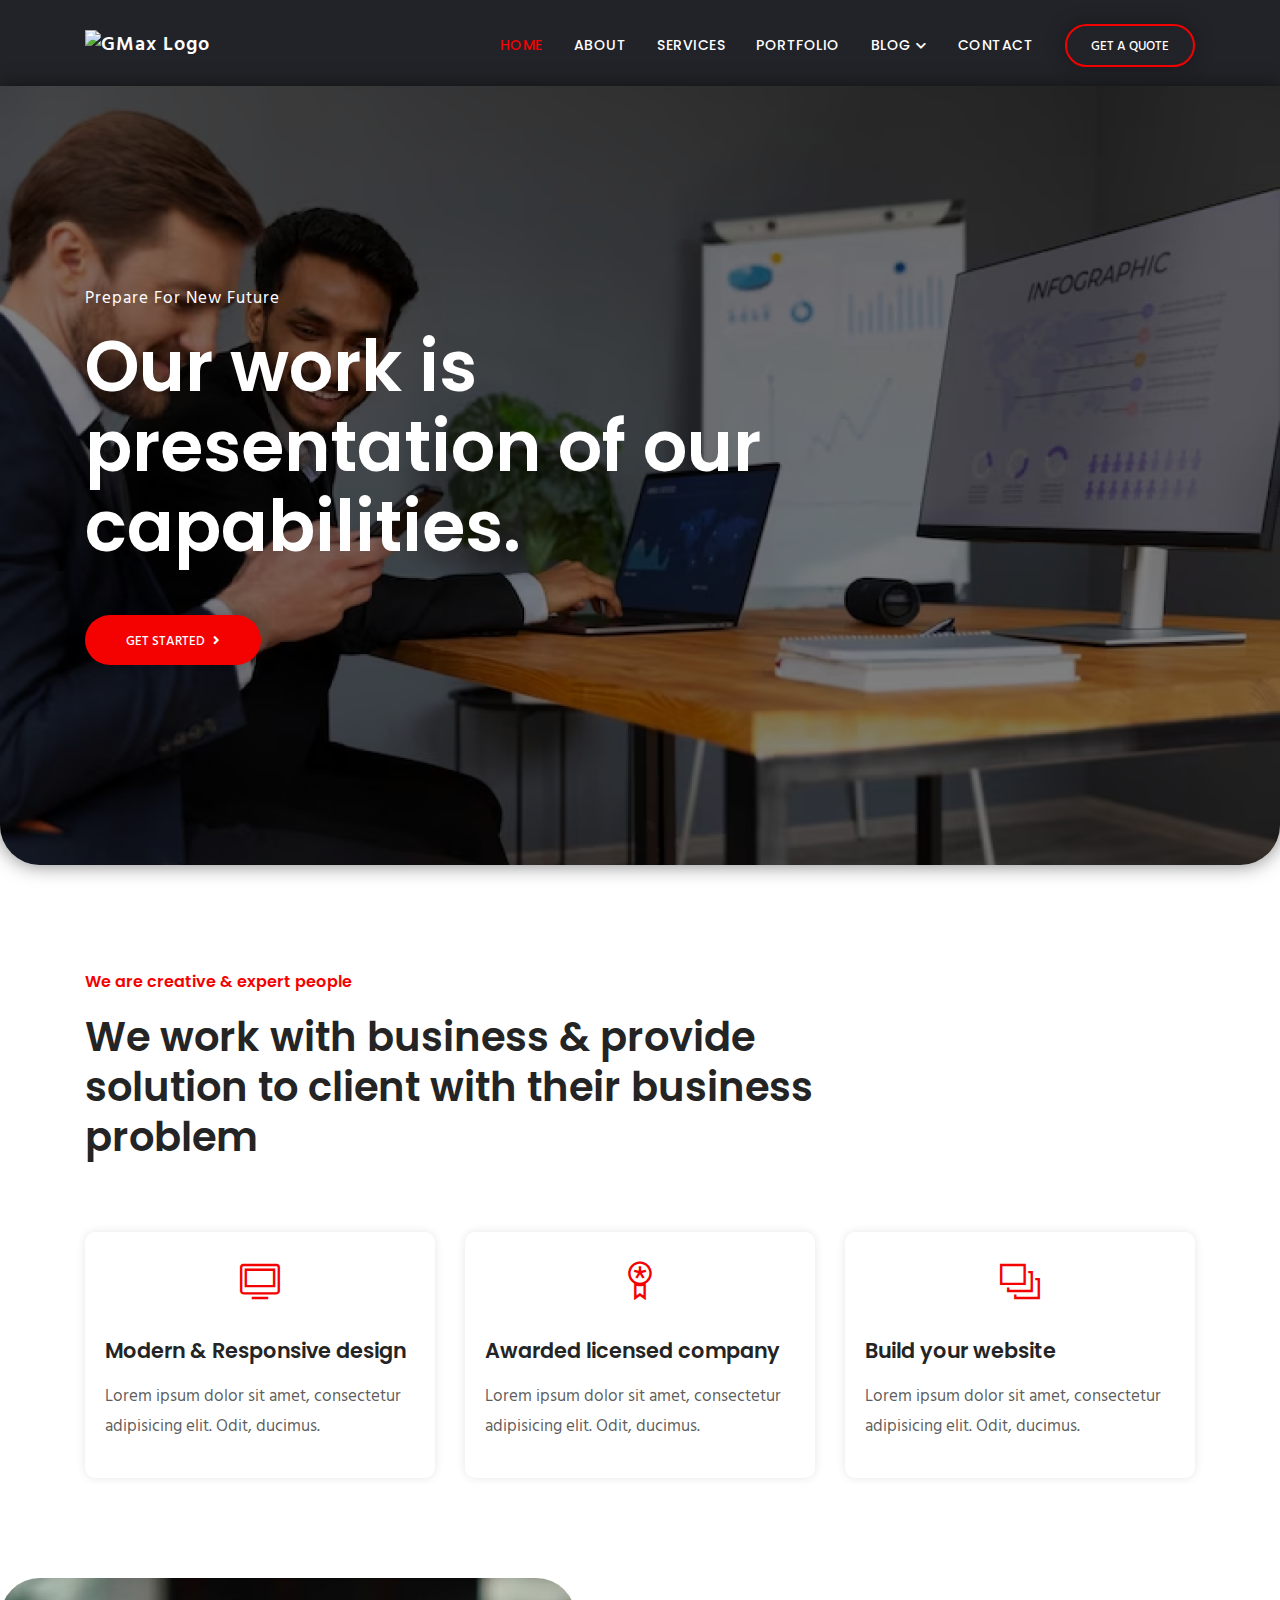
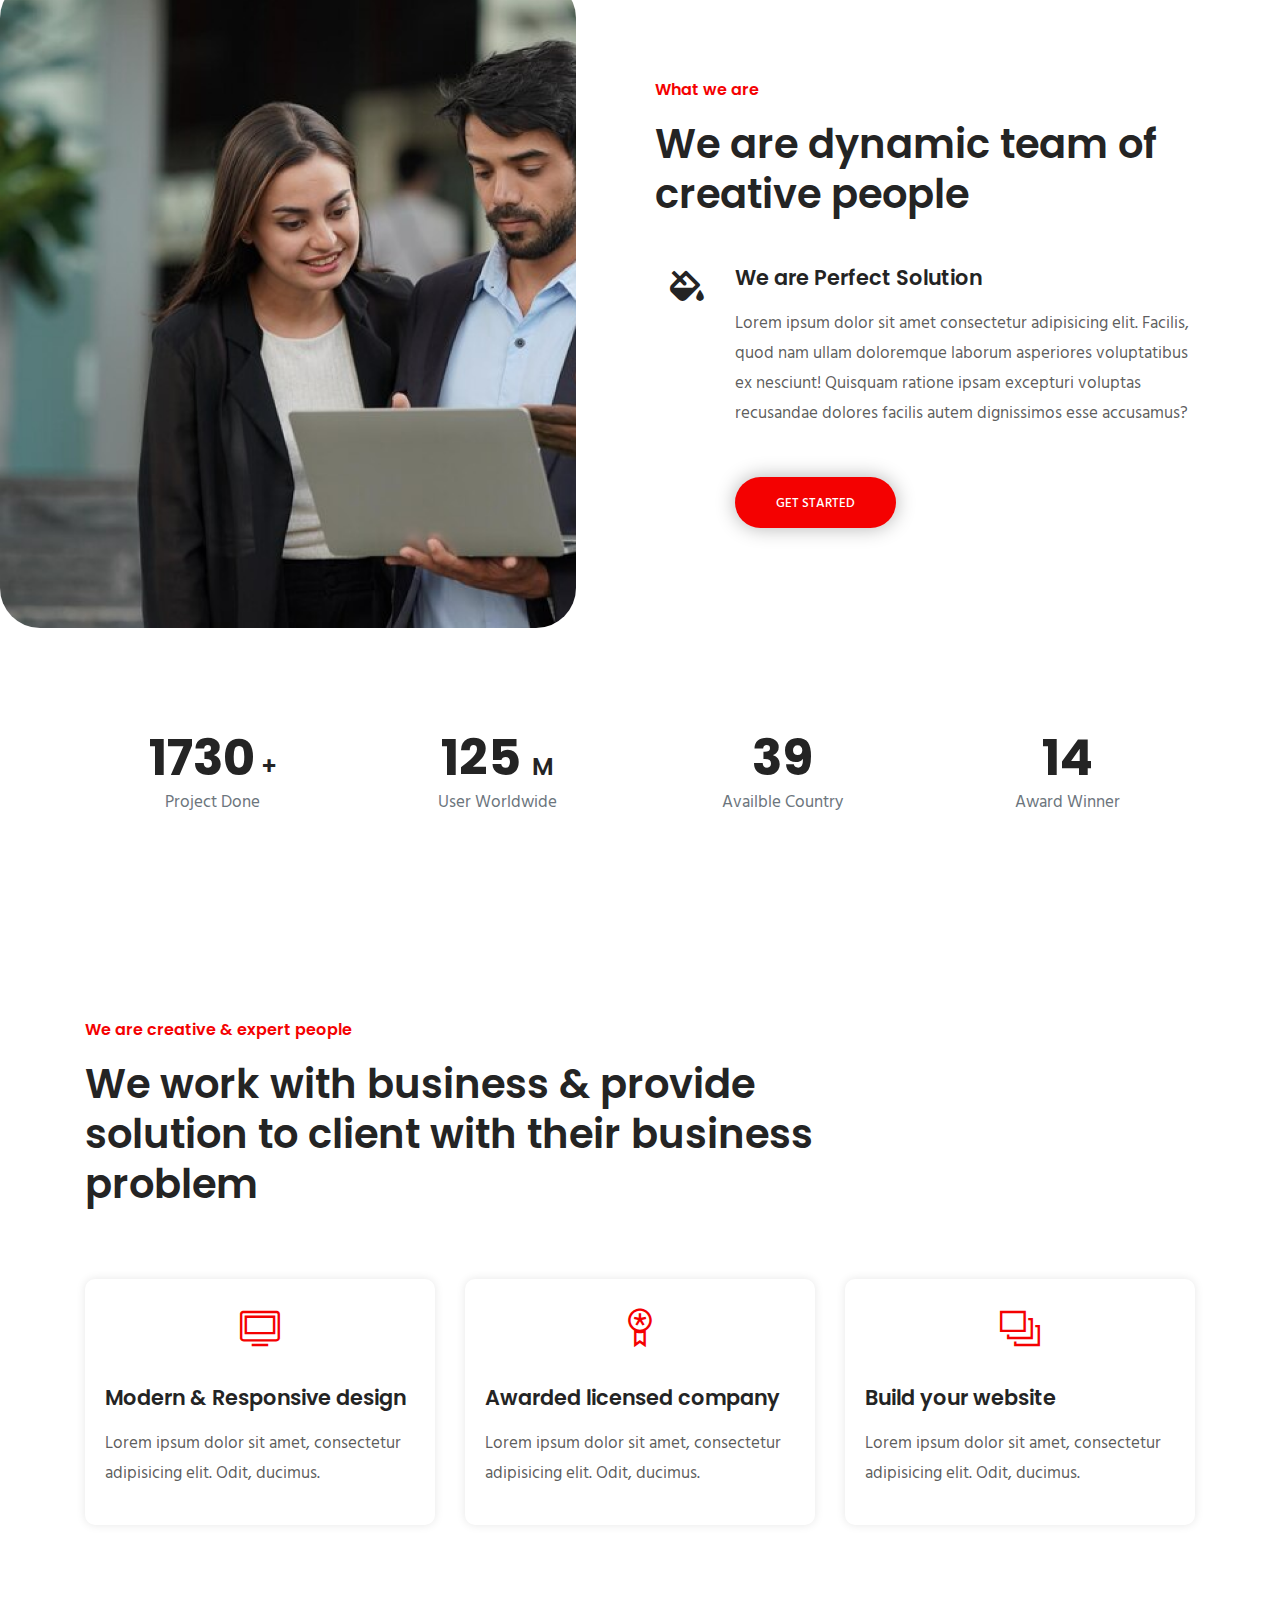
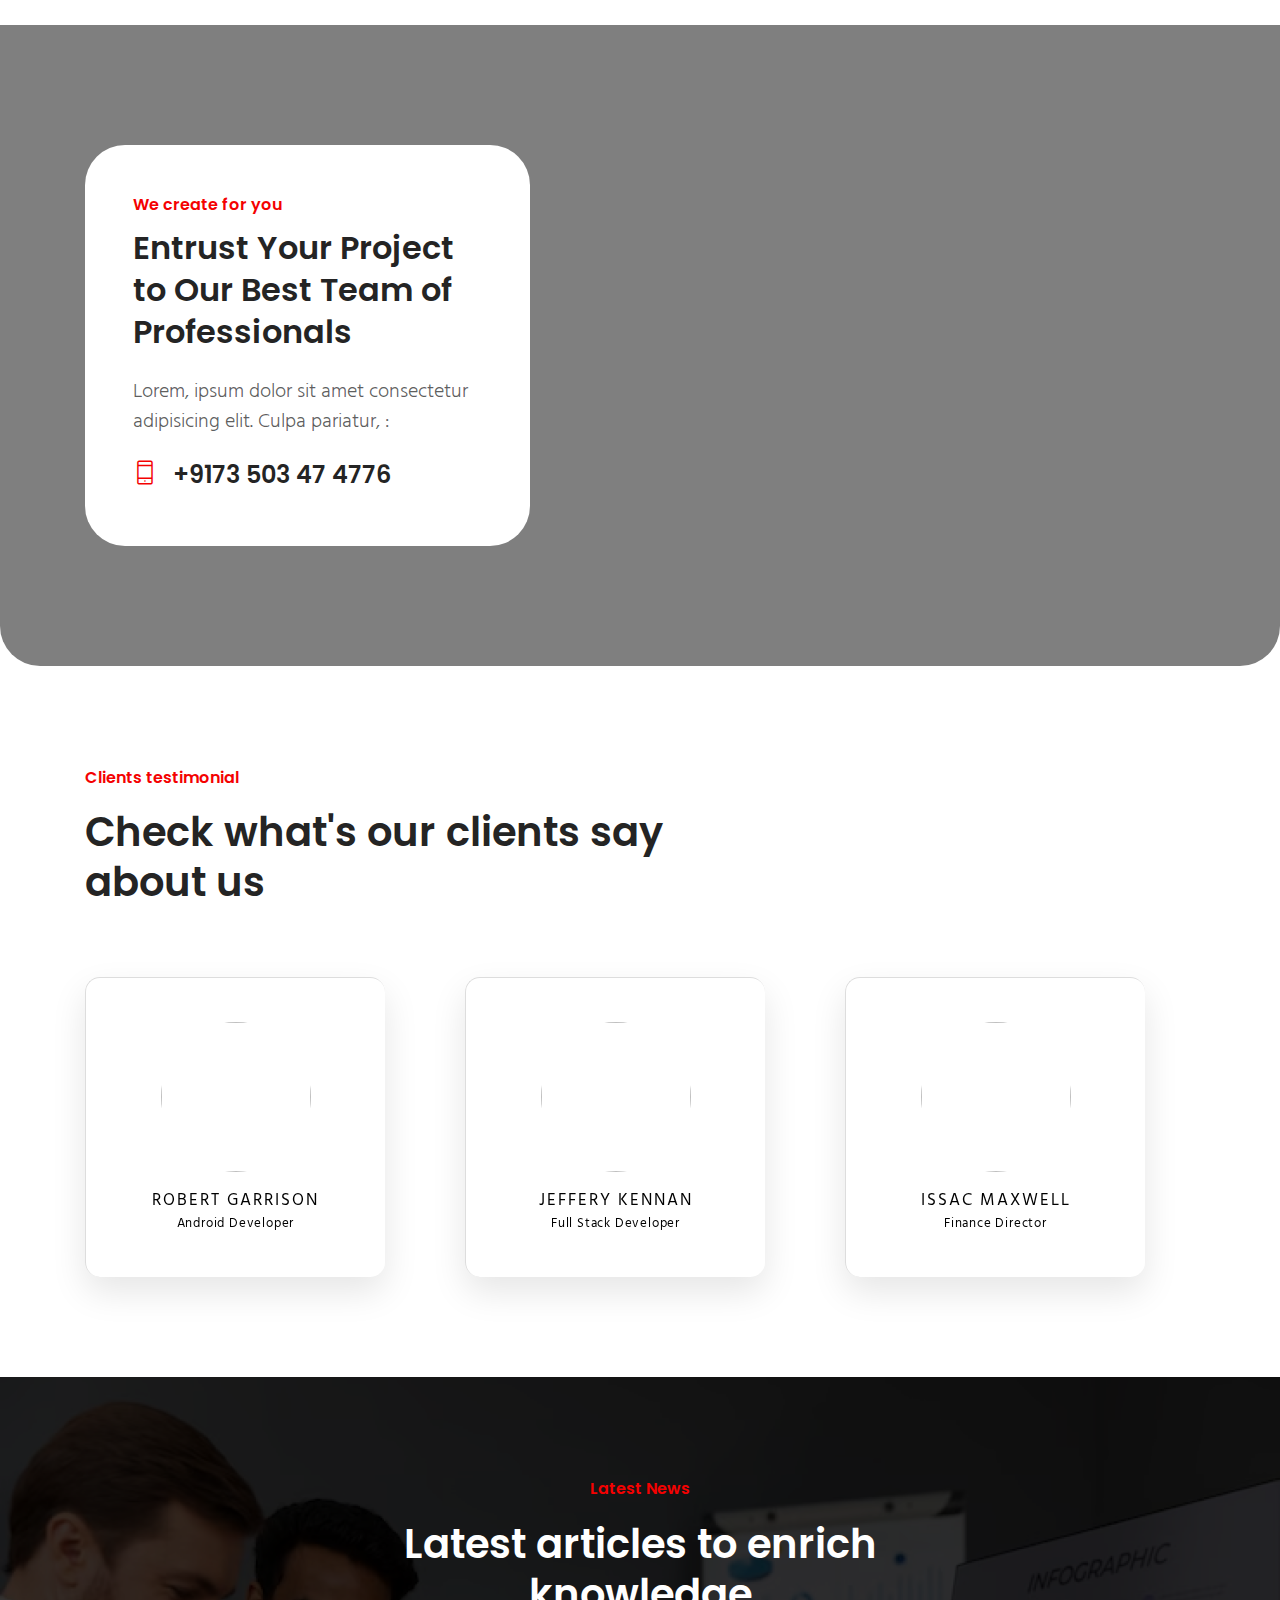
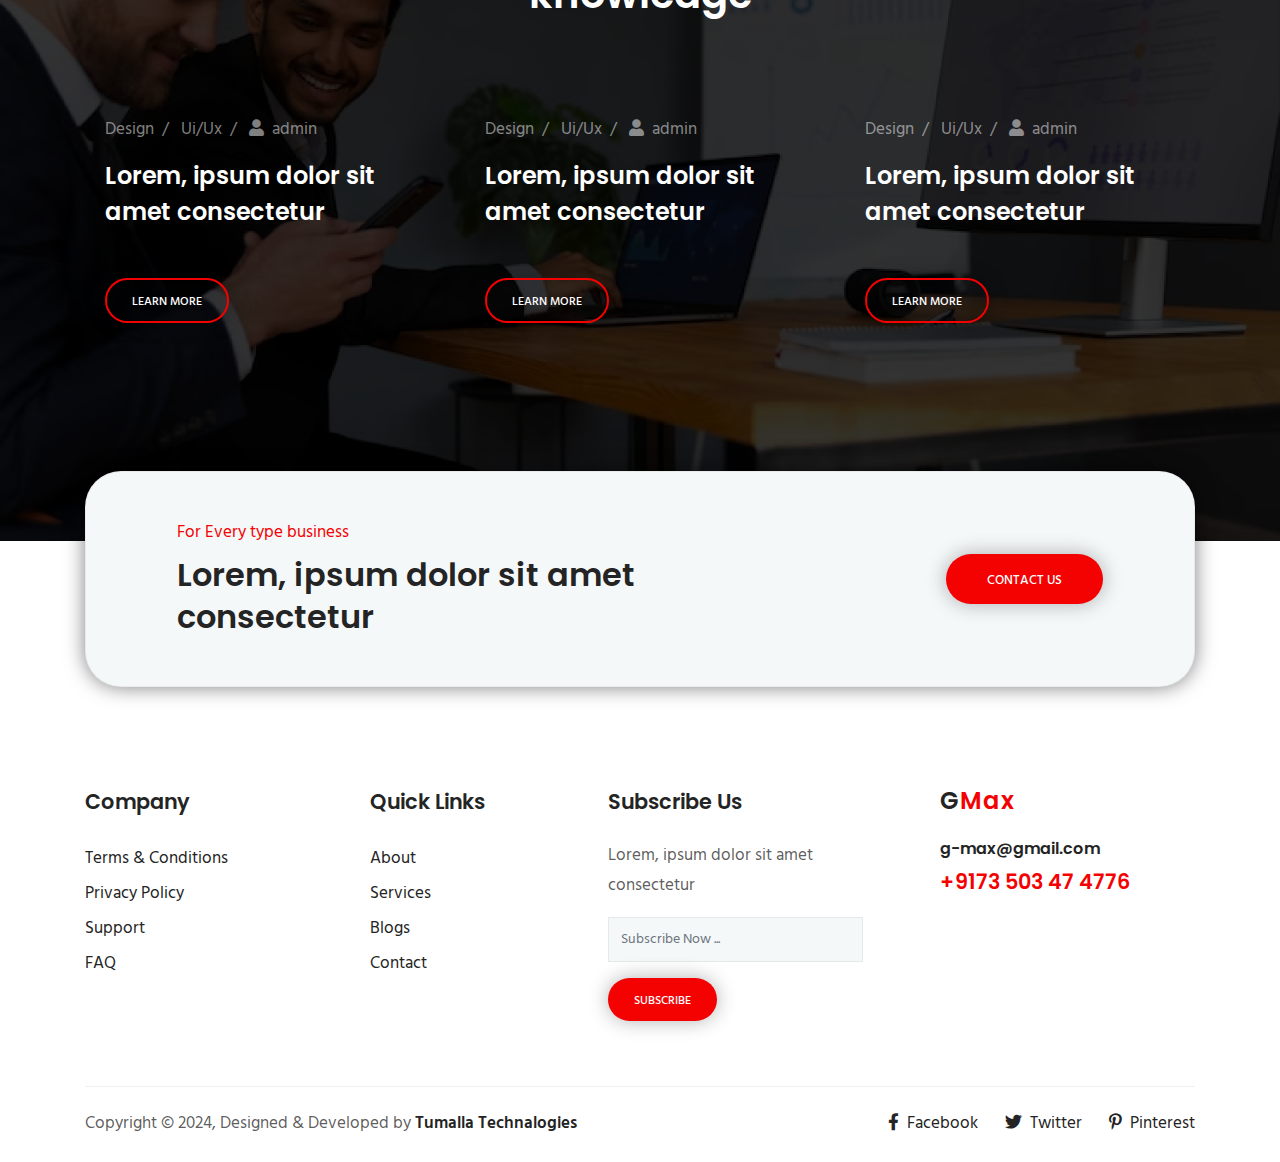
==== commit 997d7cfc: "Update" ====
--- a/index.html
+++ b/index.html
@@ -27,6 +27,7 @@
 
 		<!-- bootstrap.min css -->
 		<link rel="stylesheet" href="plugins/bootstrap/bootstrap.min.css">
+		
 		<!-- Icon Font Css -->
 		<link rel="stylesheet" href="plugins/themify/css/themify-icons.css">
 		<link rel="stylesheet" href="plugins/fontawesome/css/all.min.css">
@@ -67,13 +68,17 @@
     </div>
   </div> -->
 
+
+  
+
 			<div id="navbar">
 				<div class="container">
 					<div class="row">
 						<div class="col-lg-12">
 							<nav class="navbar navbar-expand-lg px-0 py-4">
 								<a class="navbar-brand" href="index.html">
-									G<span>Max</span>
+									<img src="../megakit-bootstrap-main/images/Mask group.png" width="150px" height="50px" alt="GMax Logo">
+									
 								</a>
 
 								<button class="navbar-toggler collapsed" type="button"
@@ -359,14 +364,7 @@
 		</section>
 		<!--  Section Cta End-->
 		<!-- Section Testimonial Start -->
-		<style>
-    .testimonial-wrap .testimonial-item {
-        transition: all 0.3s ease;
-    }
-    .slick-center .testimonial-item {
-        transform: scale(1.1);
-    }
-</style>
+	
 		<section class="section testimonial">
 			<div class="container">
 				<div class="row">
@@ -380,56 +378,65 @@
 			</div>
 
 			<div class="container">
-				<div class="row testimonial-wrap">
-					<div class="testimonial-item position-relative">
-						<i class="ti-quote-left text-color"></i>
-
-						<div class="testimonial-item-content">
-							<p class="testimonial-text">Lorem, ipsum dolor sit amet consectetur
-								adipisicing elit. Culpa pariatur,</p>
-
-							<div class="testimonial-author">
-								<h5 class="mb-0 text-capitalize">Thomas Johnson</h5>
-								<p>Excutive Director,G-Max</p>
-							</div>
-						</div>
-					</div>
-					<div class="testimonial-item position-relative">
-						<i class="ti-quote-left text-color"></i>
-
-						<div class="testimonial-item-content">
-							<p class="testimonial-text">Lorem, ipsum dolor sit amet consectetur
-								adipisicing elit. Culpa pariatur,</p>
-
-							<div class="testimonial-author">
-								<h5 class="mb-0 text-capitalize">Mickel hussy</h5>
-								<p>Excutive Director,G-Max</p>
-							</div>
-						</div>
-					</div>
-					<div class="testimonial-item position-relative">
-						<i class="ti-quote-left text-color"></i>
-
-						<div class="testimonial-item-content">
-							<p class="testimonial-text">Lorem, ipsum dolor sit amet consectetur
-								adipisicing elit. Culpa pariatur,</p>
-
-							<div class="testimonial-author">
-								<h5 class="mb-0 text-capitalize">James Watson</h5>
-								<p>Excutive Director,G-Max</p>
-							</div>
-						</div>
-					</div>
-					<div class="testimonial-item position-relative">
-						<i class="ti-quote-left text-color"></i>
-
-						<div class="testimonial-item-content">
-							<p class="testimonial-text">Lorem, ipsum dolor sit amet consectetur
-								adipisicing elit. Culpa pariatur,</p>
-
-							<div class="testimonial-author">
-								<h5 class="mb-0 text-capitalize">Mickel hussy</h5>
-								<p>Excutive Director,G-Max</p>
+				<div class="row">
+					<div class="col-lg-4">
+						<div class="card-1">
+							<div class="face front-face">
+								<img src="https://images.unsplash.com/photo-1557862921-37829c790f19?ixid=MXwxMjA3fDB8MHxwaG90by1wYWdlfHx8fGVufDB8fHw%3D&ixlib=rb-1.2.1&auto=format&fit=crop&w=1051&q=80"
+									alt="" class="profile">
+								<div class="pt-3 text-uppercase name">
+									Robert Garrison
+								</div>
+								<div class="designation">Android Developer</div>
+							</div>
+							<div class="face back-face">
+								<span class="fas fa-quote-left"></span>
+								<div class="testimonial">
+									I made bacck the purchase price in just 48 hours! Thank you for making it pain less,
+									pleasant.
+									The service was execellent. I will refer everyone I know.
+								</div>
+								<span class="fas fa-quote-right"></span>
+							</div>
+						</div>
+					</div>
+					<div class="col-lg-4">
+						<div class="card-1">
+							<div class="face front-face">
+								<img src="https://images.unsplash.com/photo-1600486913747-55e5470d6f40?ixid=MXwxMjA3fDB8MHxwaG90by1wYWdlfHx8fGVufDB8fHw%3D&ixlib=rb-1.2.1&auto=format&fit=crop&w=1050&q=80"
+									alt="" class="profile">
+								<div class="pt-3 text-uppercase name">
+									Jeffery Kennan
+								</div>
+								<div class="designation">Full Stack Developer</div>
+							</div>
+							<div class="face back-face">
+								<span class="fas fa-quote-left"></span>
+								<div class="testimonial">
+									Really good, you have saved our business! I made bacck the purchase price in just 48 hours!
+									man, this thing is getting better and better as I learn more about it.
+								</div>
+								<span class="fas fa-quote-right"></span>
+							</div>
+						</div>
+					</div>
+					<div class="col-lg-4">
+						<div class="card-1">
+							<div class="face front-face">
+								<img src="https://images.unsplash.com/photo-1614574762522-6ac2fbba2208?ixid=MXwxMjA3fDB8MHxzZWFyY2h8MjY2fHxtYW58ZW58MHx8MHw%3D&ixlib=rb-1.2.1&auto=format&fit=crop&w=500&q=60"
+									alt="" class="profile">
+								<div class="pt-3 text-uppercase name">
+									Issac Maxwell
+								</div>
+								<div class="designation">Finance Director</div>
+							</div>
+							<div class="face back-face">
+								<span class="fas fa-quote-left"></span>
+								<div class="testimonial">
+									Account keeper is the most valuable business research we have EVER purchased. Without
+									electrician, we would ahave gone bankrupt by now.
+								</div>
+								<span class="fas fa-quote-right"></span>
 							</div>
 						</div>
 					</div>
@@ -658,35 +665,7 @@
 		<script src="plugins/google-map/map.js" defer></script>
 
 		<script src="js/script.js"></script>
-		<script>
-			$(document).ready(function(){
-				$('.testimonial-wrap').slick({
-					centerMode: true,
-					centerPadding: '60px',
-					slidesToShow: 3,
-					responsive: [
-						{
-							breakpoint: 768,
-							settings: {
-								arrows: false,
-								centerMode: true,
-								centerPadding: '40px',
-								slidesToShow: 3
-							}
-						},
-						{
-							breakpoint: 480,
-							settings: {
-								arrows: false,
-								centerMode: true,
-								centerPadding: '40px',
-								slidesToShow: 1
-							}
-						}
-					]
-				});
-			});
-		</script>
+	
 
 	</body>
 
--- a/css/style.css
+++ b/css/style.css
@@ -1474,3 +1474,106 @@
   }
 }
 /*# sourceMappingURL=style.css.map */
+
+
+
+
+/* Importing fonts from Google */
+
+
+
+
+
+
+
+
+.card-1 {
+    width: 300px;
+    height: 300px;
+    transform-style: preserve-3d;
+    perspective: 500px;
+    border: none;
+    background-color: inherit;
+}
+
+.card-1 .face {
+    position: absolute;
+    color: #000;
+    width: 100%;
+    height: 100%;
+    overflow: hidden;
+    box-shadow: 0 15px 35px rgba(0, 0, 0, 0.1);
+    border-radius: 15px;
+    background: rgba(255, 255, 255, 0.06);
+    transform-style: preserve-3d;
+    transition: 0.5s;
+    backface-visibility: hidden;
+    border-top: 1px solid #ddd;
+    border-left: 1px solid #ddd;
+    /* border-right: 1px solid #999;
+border-bottom: 1px solid #999; */
+}
+
+.card-1 .face.front-face,
+.card-1 .face.back-face {
+    position: absolute;
+    display: flex;
+    flex-direction: column;
+    align-items: center;
+    justify-content: center;
+}
+
+.card-1 .face.front-face .profile {
+    width: 150px;
+    height: 150px;
+    border-radius: 50%;
+    object-fit: cover;
+}
+
+.card-1 .face.front-face .name {
+    letter-spacing: 2px;
+}
+
+.card-1 .face.front-face .designation {
+    font-size: 0.8rem;
+    color: #000;
+    letter-spacing: 0.8px;
+}
+
+.card-1:hover .face.front-face {
+    transform: rotateY(180deg);
+}
+
+.card-1 .face.back-face {
+    position: absolute;
+    background: rgba(255, 255, 255, 0.06);
+    transform: rotateY(180deg);
+    padding: 20px 30px;
+    text-align: center;
+    user-select: none;
+}
+
+.card-1 .face.back-face .fa-quote-left {
+    position: absolute;
+    top: 25px;
+    left: 25px;
+    font-size: 1.2rem;
+}
+
+.card-1 .face.back-face .fa-quote-right {
+    position: absolute;
+    bottom: 35px;
+    right: 25px;
+    font-size: 1.2rem;
+}
+
+.card-1:hover .face.back-face {
+    transform: rotateY(360deg);
+}
+
+@media(max-width: 991.5px) {
+    .col-lg-4 {
+        margin-top: 40px;
+        margin-bottom: 20px;
+    }
+}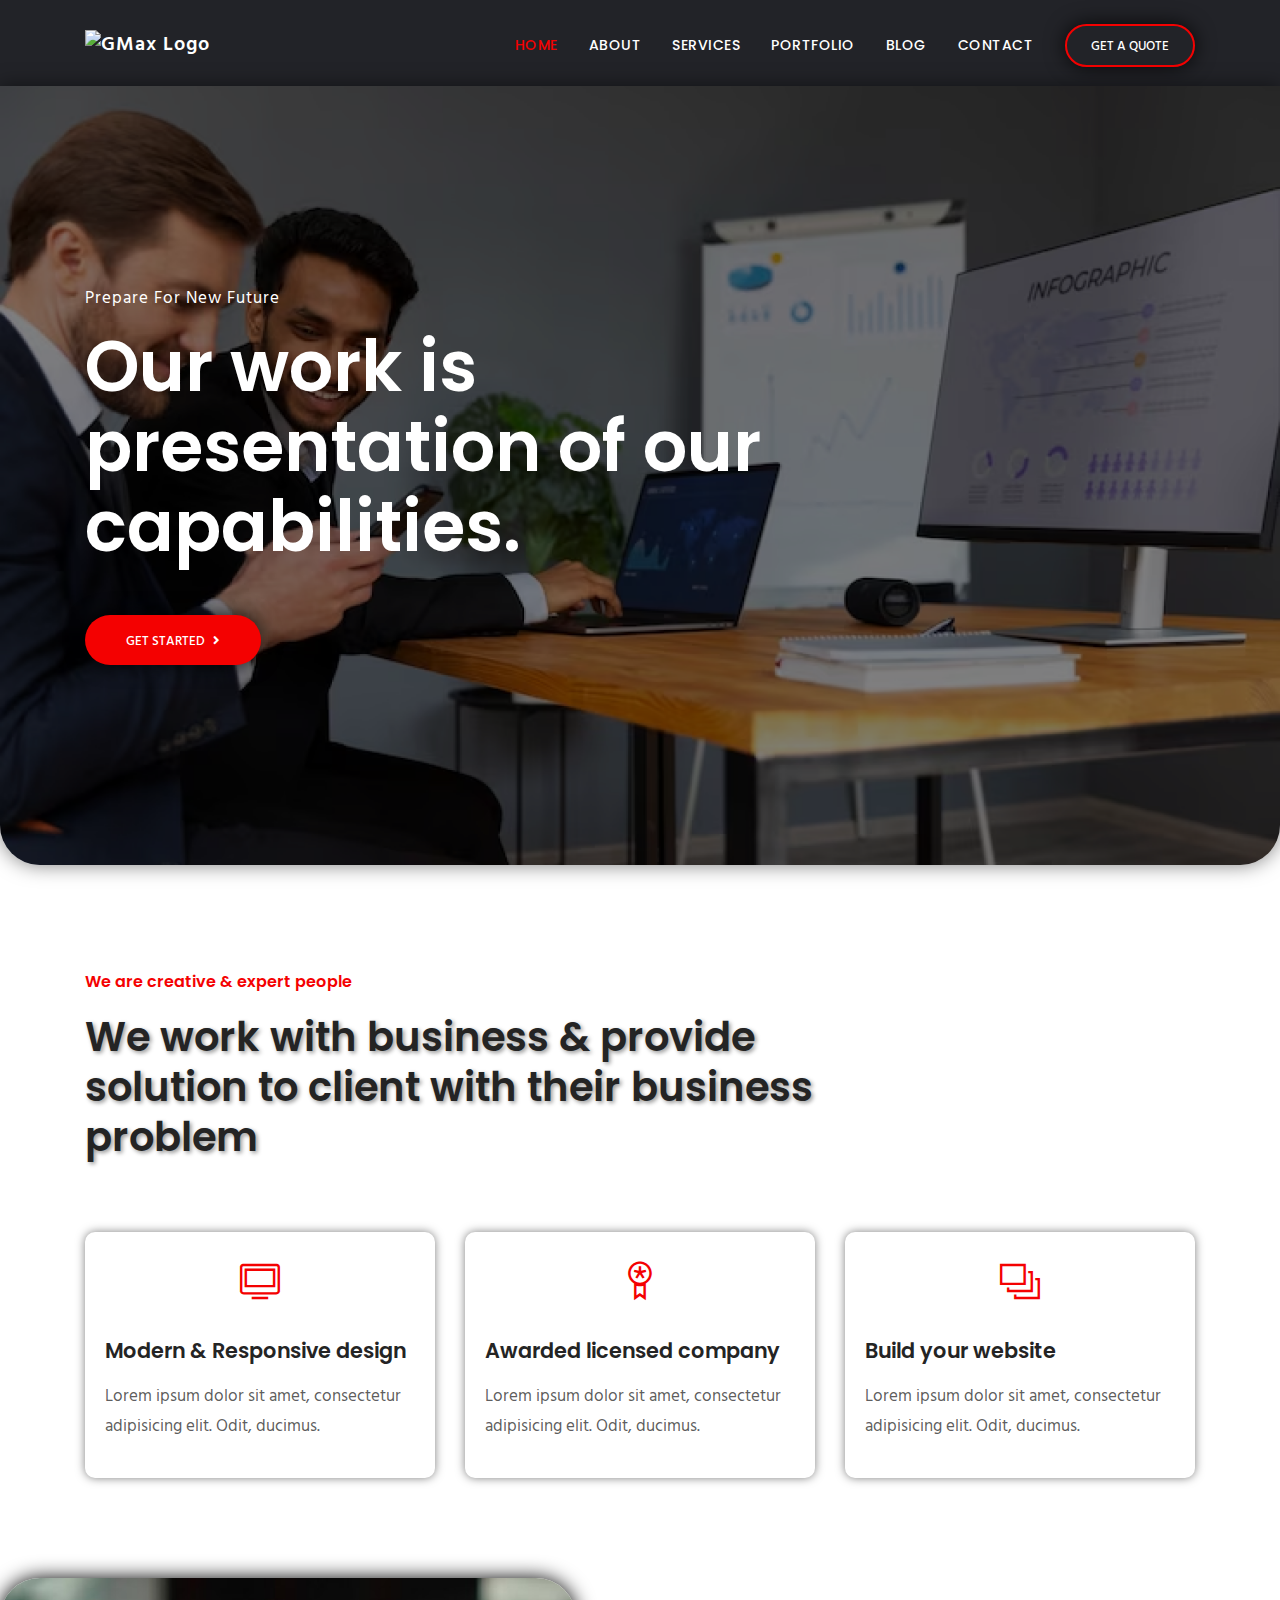
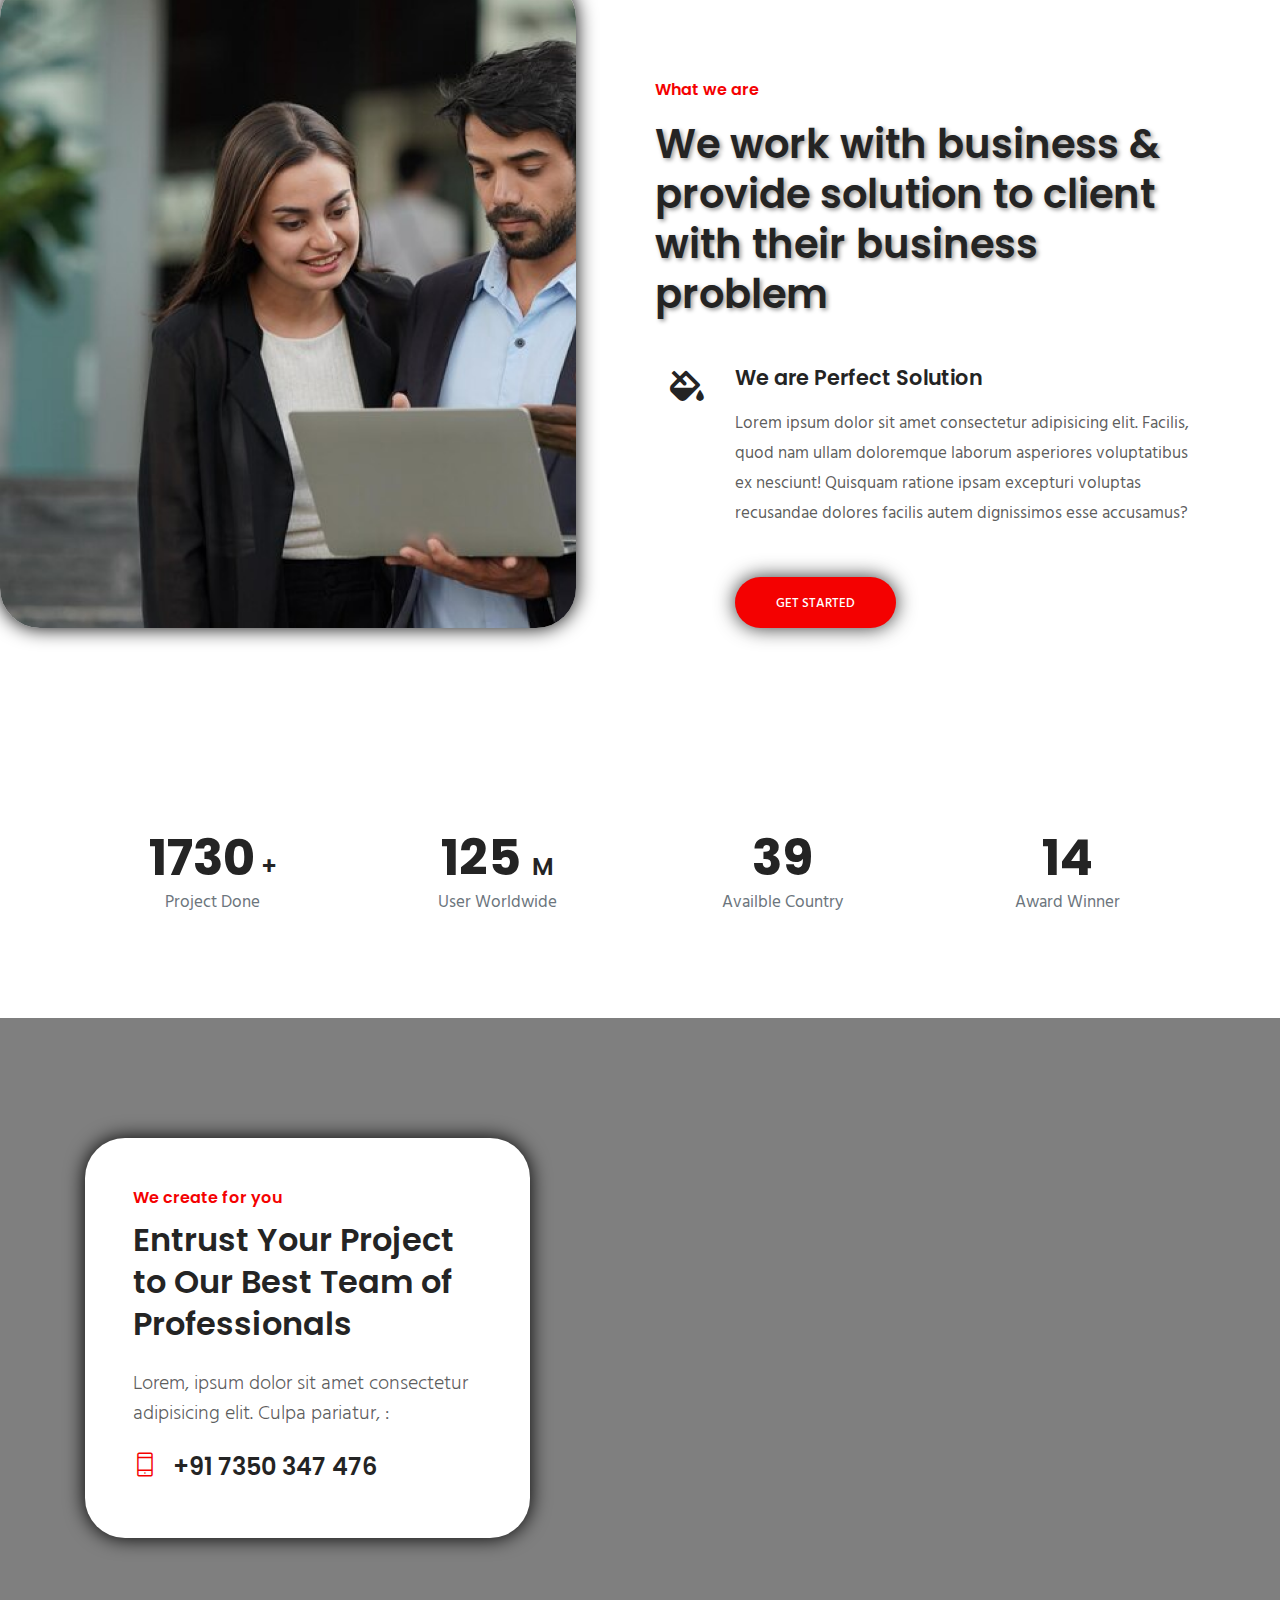
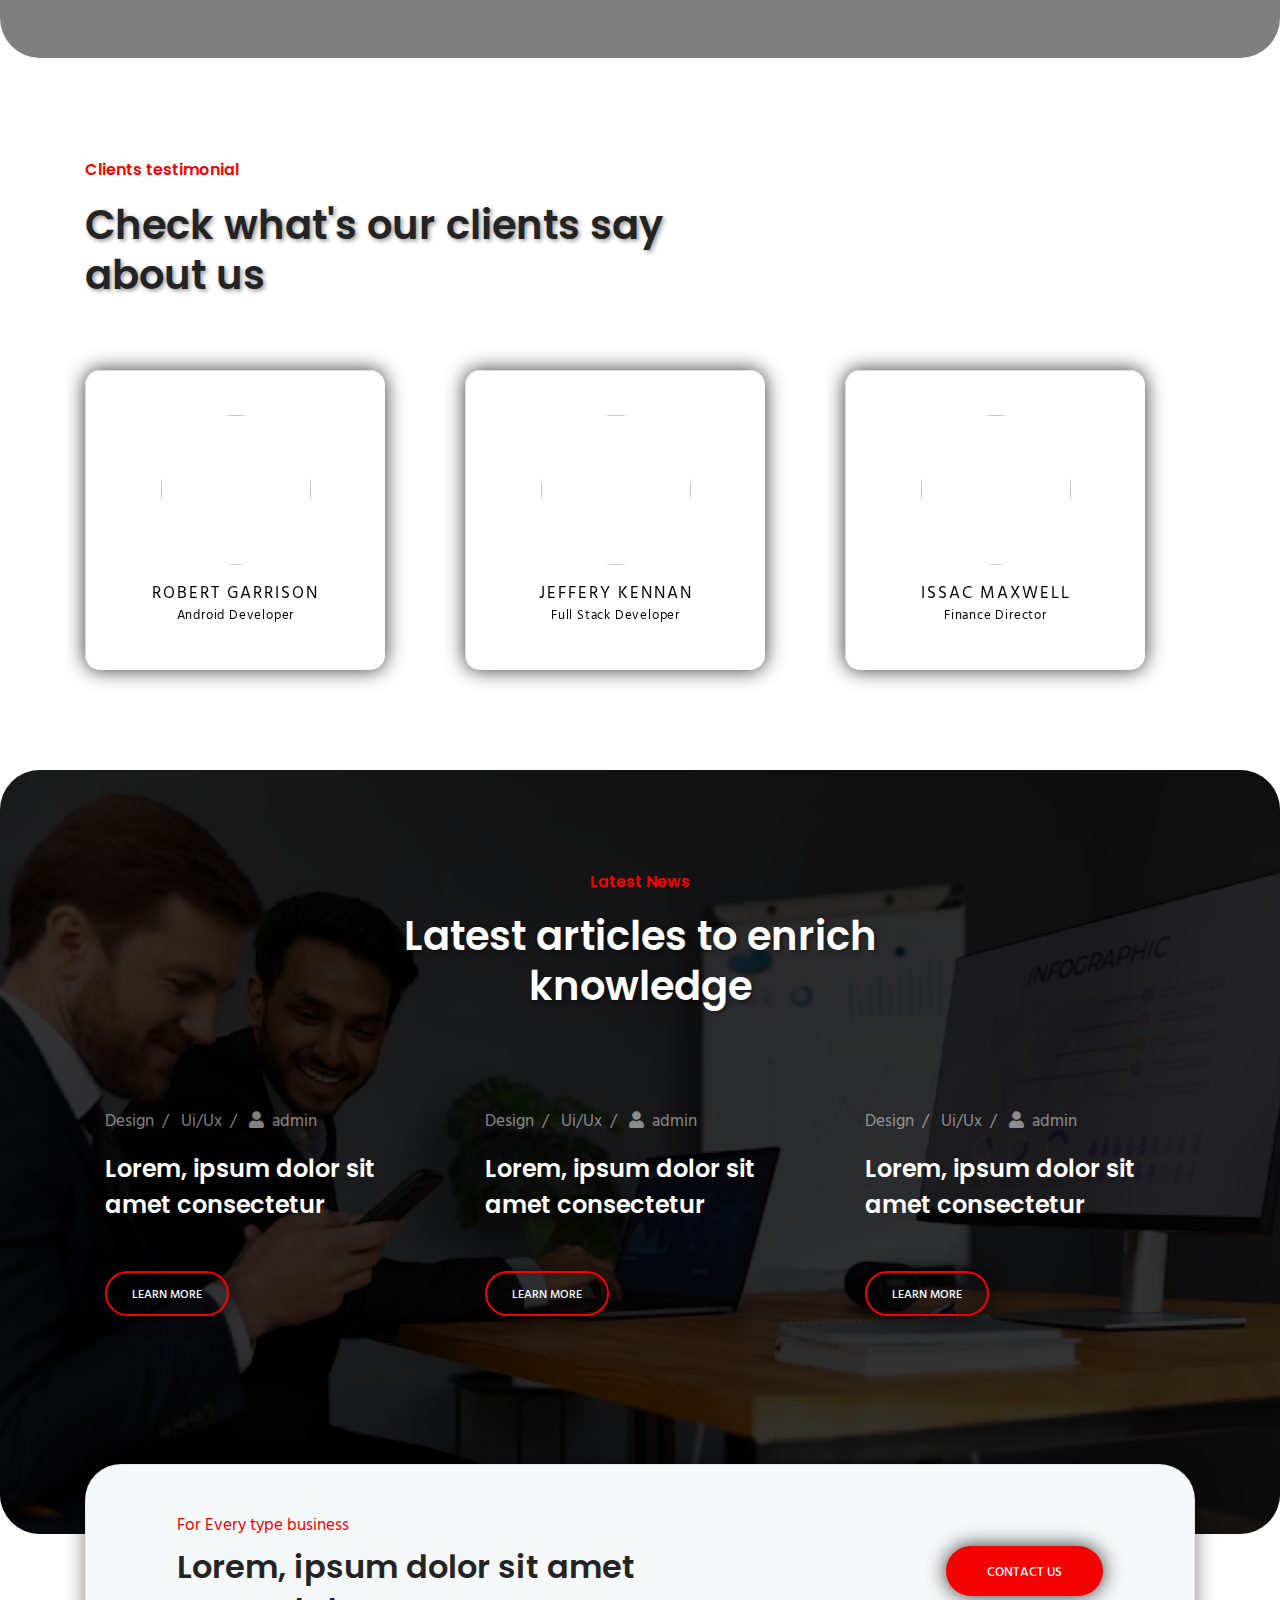
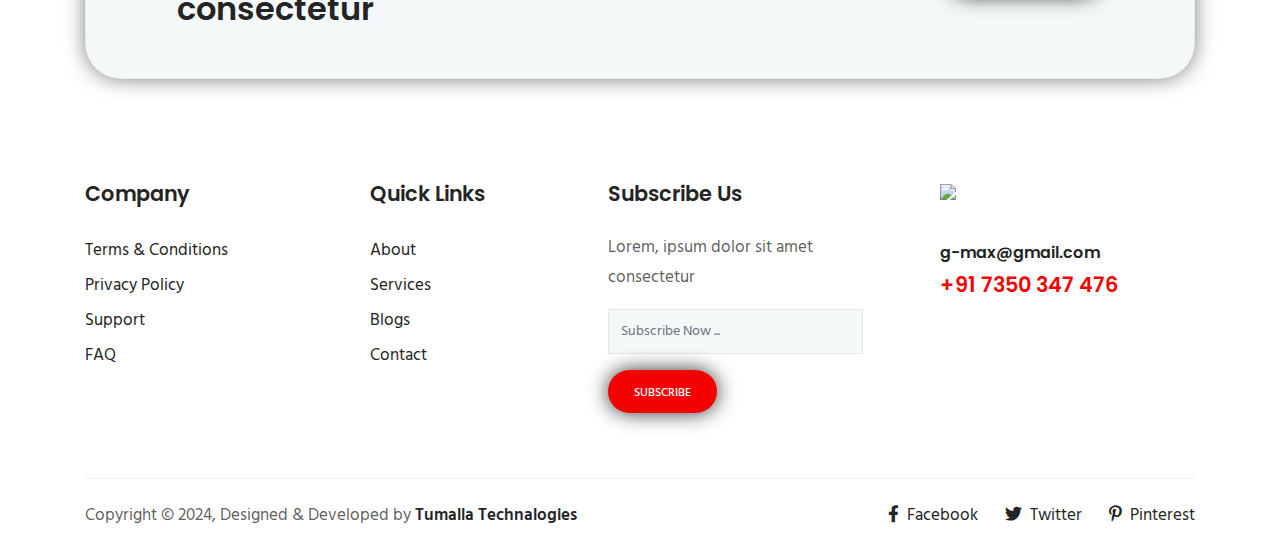
==== commit 02b484a2: "Update" ====
--- a/index.html
+++ b/index.html
@@ -100,31 +100,8 @@
 												href="service.html">Services</a></li>
 										<li class="nav-item @@project"><a class="nav-link"
 												href="project.html">Portfolio</a></li>
-										<li class="nav-item dropdown @@blog">
-											<a class="nav-link dropdown-toggle" href="#" id="dropdown05"
-												data-toggle="dropdown" aria-haspopup="true"
-												aria-expanded="false">Blog <i
-													class="fas fa-chevron-down small"></i></a>
-											<ul class="dropdown-menu" aria-labelledby="dropdown05">
-												<li><a class="dropdown-item @@blogGrid" href="blog-grid.html">Blog
-														Grid</a></li>
-												<li><a class="dropdown-item @@blogSidebar"
-														href="blog-sidebar.html">Blog with Sidebar</a></li>
-												<li><a class="dropdown-item @@blogSingle"
-														href="blog-single.html">Blog Single</a></li>
-
-												<li class="dropdown dropdown-submenu dropleft">
-													<a class="dropdown-item dropdown-toggle" href="#!"
-														id="dropdown0501" role="button" data-toggle="dropdown"
-														aria-haspopup="true" aria-expanded="false">Sub Menu</a>
-
-													<ul class="dropdown-menu" aria-labelledby="dropdown0501">
-														<li><a class="dropdown-item" href="index.html">Submenu 01</a></li>
-														<li><a class="dropdown-item" href="index.html">Submenu 02</a></li>
-													</ul>
-												</li>
-											</ul>
-										</li>
+												<li class="nav-item @@service"><a class="nav-link"
+													href="blog-grid.html">BLOG</a></li>
 										<li class="nav-item @@contact"><a class="nav-link"
 												href="contact.html">Contact</a></li>
 									</ul>
@@ -213,8 +190,9 @@
 					<div class="col-lg-6 offset-lg-6 offset-md-0">
 						<div class="about-item ">
 							<span class="h6 text-color">What we are</span>
-							<h2 class="mt-3 mb-4 position-relative content-title">We are dynamic team
-								of creative people</h2>
+							<h4 class="mt-3 mb-4 content-title with-shadow">We work with business & provide solution
+								to client with their business problem
+							</h4>
 							<div class="about-content">
 								<h4 class="mb-3 position-relative">We are Perfect Solution</h4>
 								<p class="mb-5">Lorem ipsum dolor sit amet consectetur adipisicing elit.
@@ -273,7 +251,7 @@
         background-color: #fff;
         border-radius: 10px;
         padding: 20px;
-        box-shadow: 0px 0px 10px rgba(0, 0, 0, 0.1);
+        box-shadow: 0px 0px 10px rgba(0, 0, 0, 0.5);
         transition: all 0.3s ease;
     }
 
@@ -304,60 +282,31 @@
     .intro-item p {
         transition: all 0.3s ease; /* Add transition for smooth color change */
     }
+	
+
 		</style>
 	
 	
-	<section class="section intro">
-		<div class="container">
-			<div class="row ">
-				<div class="col-lg-8">
-					<div class="section-title">
-						<span class="h6 text-color ">We are creative &amp; expert people</span>
-						<h2 class="mt-3 content-title">We work with business &amp; provide solution to client with their business problem</h2>
-					</div>
-				</div>
-			</div>
-			<div class="row justify-content-center">
-				<div class="col-lg-4 col-md-6 col-12">
-					<div class="intro-item mb-5 mb-lg-0">
-						<i class="ti-desktop color-one"></i>
-						<h4 class="mt-4 mb-3">Modern &amp; Responsive design</h4>
-						<p>Lorem ipsum dolor sit amet, consectetur adipisicing elit. Odit, ducimus.</p>
-					</div>
-				</div>
-				<div class="col-lg-4 col-md-6">
-					<div class="intro-item mb-5 mb-lg-0">
-						<i class="ti-medall color-one"></i>
-						<h4 class="mt-4 mb-3">Awarded licensed company</h4>
-						<p>Lorem ipsum dolor sit amet, consectetur adipisicing elit. Odit, ducimus.</p>
-					</div>
-				</div>
-				<div class="col-lg-4 col-md-12">
-					<div class="intro-item">
-						<i class="ti-layers-alt color-one"></i>
-						<h4 class="mt-4 mb-3">Build your website</h4>
-						<p>Lorem ipsum dolor sit amet, consectetur adipisicing elit. Odit, ducimus.</p>
-					</div>
-				</div>
-			</div>
-		</div>
-	</section>
+	
 		<!--  Section Services End -->
-
+<style>
+	.shadow-20 {
+    box-shadow: 0px 0px 20px rgba(0, 0, 0, 2);
+}
+
+</style>
 		<!-- Section Cta Start -->
 		<section class="section cta">
 			<div class="container">
 				<div class="row">
 					<div class="col-xl-5 col-lg-6">
-						<div class="cta-item  bg-white p-5 rounded" id="cta-item">
+						<div class="cta-item bg-white p-5 rounded shadow-20" id="cta-item">
 							<span class="h6 text-color">We create for you</span>
-							<h2 class="mt-2 mb-4">Entrust Your Project to Our Best Team of
-								Professionals</h2>
-							<p class="lead mb-4">Lorem, ipsum dolor sit amet consectetur adipisicing
-								elit. Culpa pariatur,
-								:</p>
-							<h3><i class="ti-mobile mr-3 text-color"></i>+9173 503 47 4776</h3>
-						</div>
+							<h2 class="mt-2 mb-4">Entrust Your Project to Our Best Team of Professionals</h2>
+							<p class="lead mb-4">Lorem, ipsum dolor sit amet consectetur adipisicing elit. Culpa pariatur, :</p>
+							<h3><i class="ti-mobile mr-3 text-color"></i>+91 7350 347 476</h3>
+						</div>
+						
 					</div>
 				</div>
 			</div>
@@ -603,11 +552,14 @@
 					<div class="col-lg-3 col-sm-6">
 						<div class="widget">
 							<div class="logo mb-4">
-								<h3>G<span>Max</span></h3>
+								<a class="navbar-brand" href="index.html">
+									<img src="../megakit-bootstrap-main/images/Mask group.png" width="150px" height="50px" alt="GMax Logo">
+									
+								</a>
 							</div>
 							<h6><a href="#">g-max@gmail.com</a></h6>
 							<a href="#"><span
-									class="text-color h4">+9173 503 47 4776</span></a>
+									class="text-color h4">+91 7350 347 476</span></a>
 						</div>
 					</div>
 				</div>
--- a/css/style.css
+++ b/css/style.css
@@ -275,6 +275,7 @@
 .cta-block,
 .bg-counter {
   position: relative;
+  border-radius: 40px;
 }
 .overly-2:before,
 .latest-blog:before,
@@ -289,6 +290,8 @@
   width: 100%;
   height: 100%;
   background: rgba(0, 0, 0, 0.8);
+  border-radius: 40px;
+
 }
 
 .text-color {
@@ -342,6 +345,7 @@
 .content-title {
   font-size: 40px;
   line-height: 50px;
+  text-shadow: 2px 2px 4px rgba(0, 0, 0, 0.4);
 }
 
 .page-title {
@@ -608,6 +612,8 @@
 .bg-1 {
   background: url("../images/bg/projects.png") no-repeat 50% 50%;
   background-size: cover;
+  border-radius: 0px 0px 40px 40px;
+  box-shadow: 0px 0px 20px rgba(0, 0, 0, 0.5);
 }
 
 .bg-2 {
@@ -650,6 +656,8 @@
 .intro-item i {
   font-size: 60px;
   line-height: 60px;
+  
+
 }
 
 .color-one {
@@ -678,6 +686,7 @@
   background: url("../images/about/home-page-about.png") no-repeat;
   background-size: cover;
   border-radius: 40px;
+  box-shadow: 0px 0px 20px rgba(0, 0, 0, 2);
 }
 #cta-item {
   border-radius: 40px !important;
@@ -1030,6 +1039,7 @@
 .latest-blog {
   position: relative;
   padding-bottom: 150px;
+  border-radius: 40px;
 }
 
 .mt-70 {
@@ -1521,6 +1531,7 @@
     flex-direction: column;
     align-items: center;
     justify-content: center;
+    box-shadow: 0px 0px 20px rgba(0, 0, 0, 0.8);
 }
 
 .card-1 .face.front-face .profile {
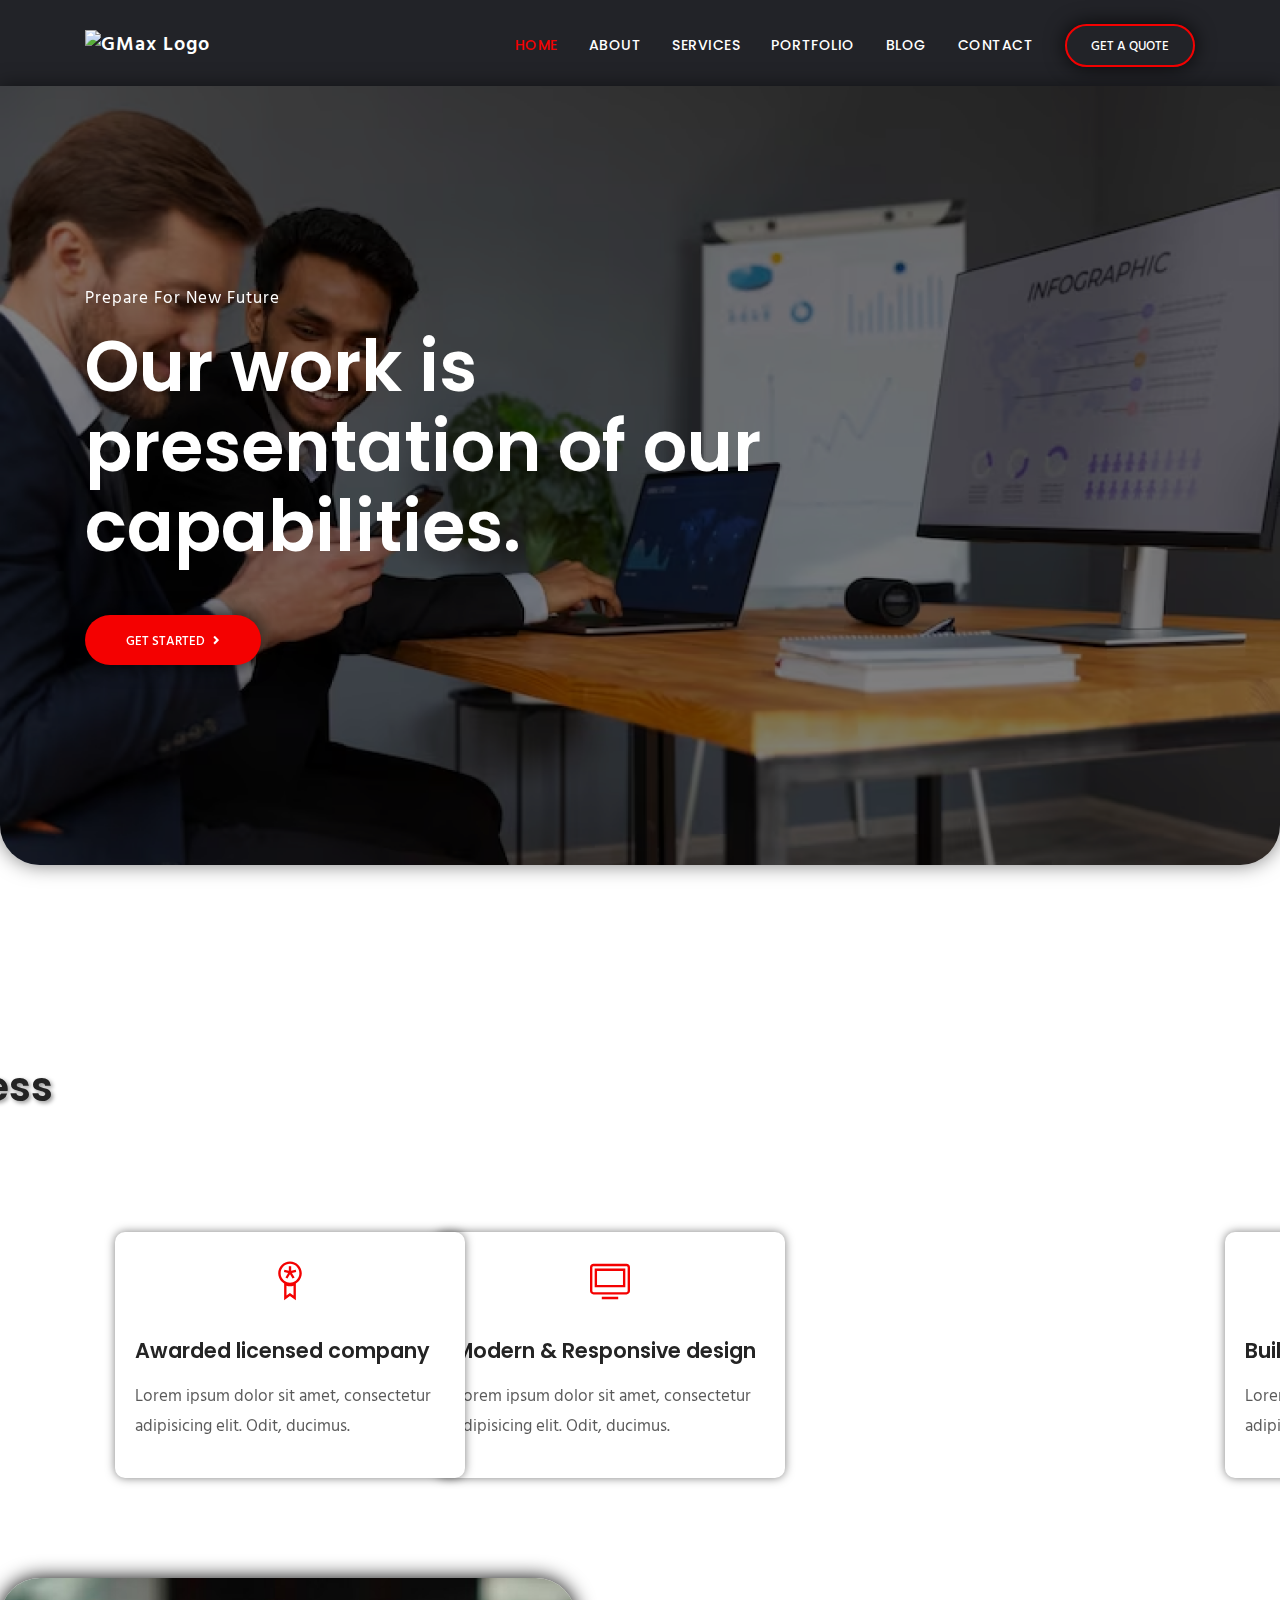
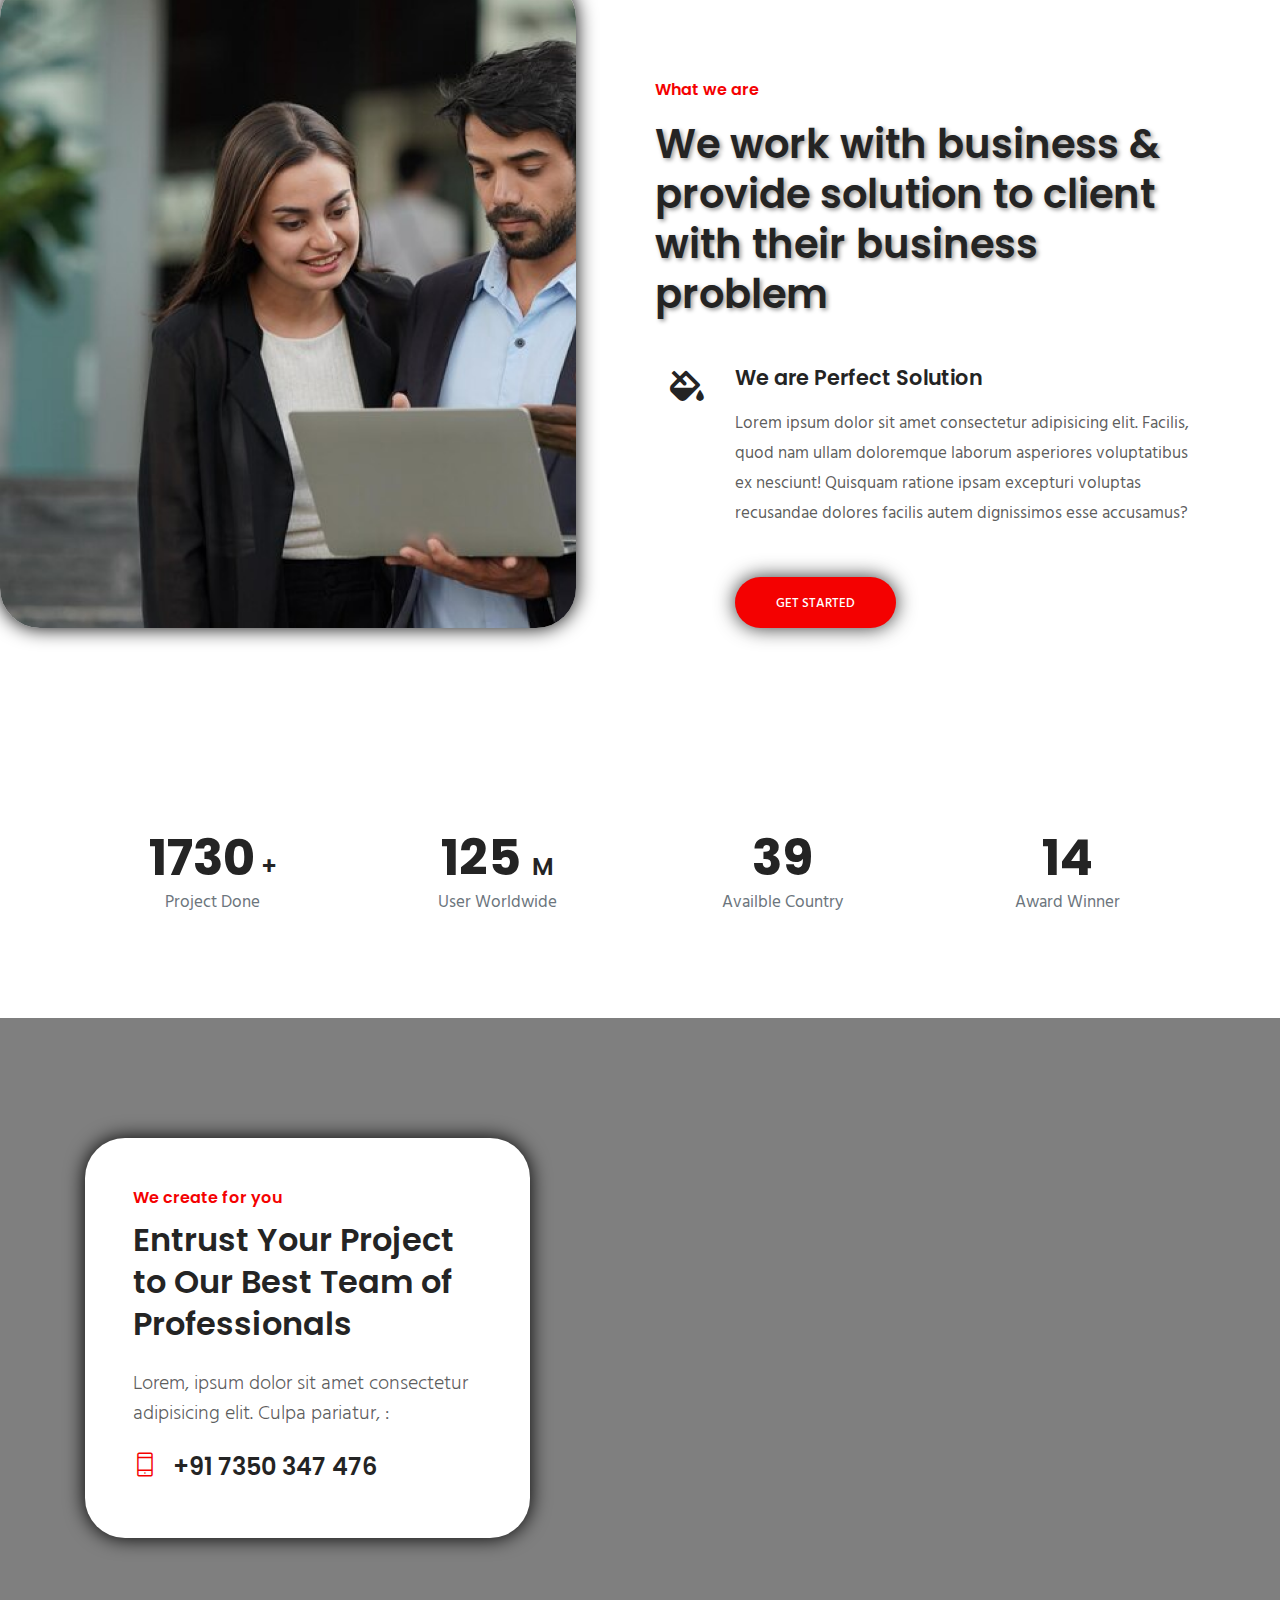
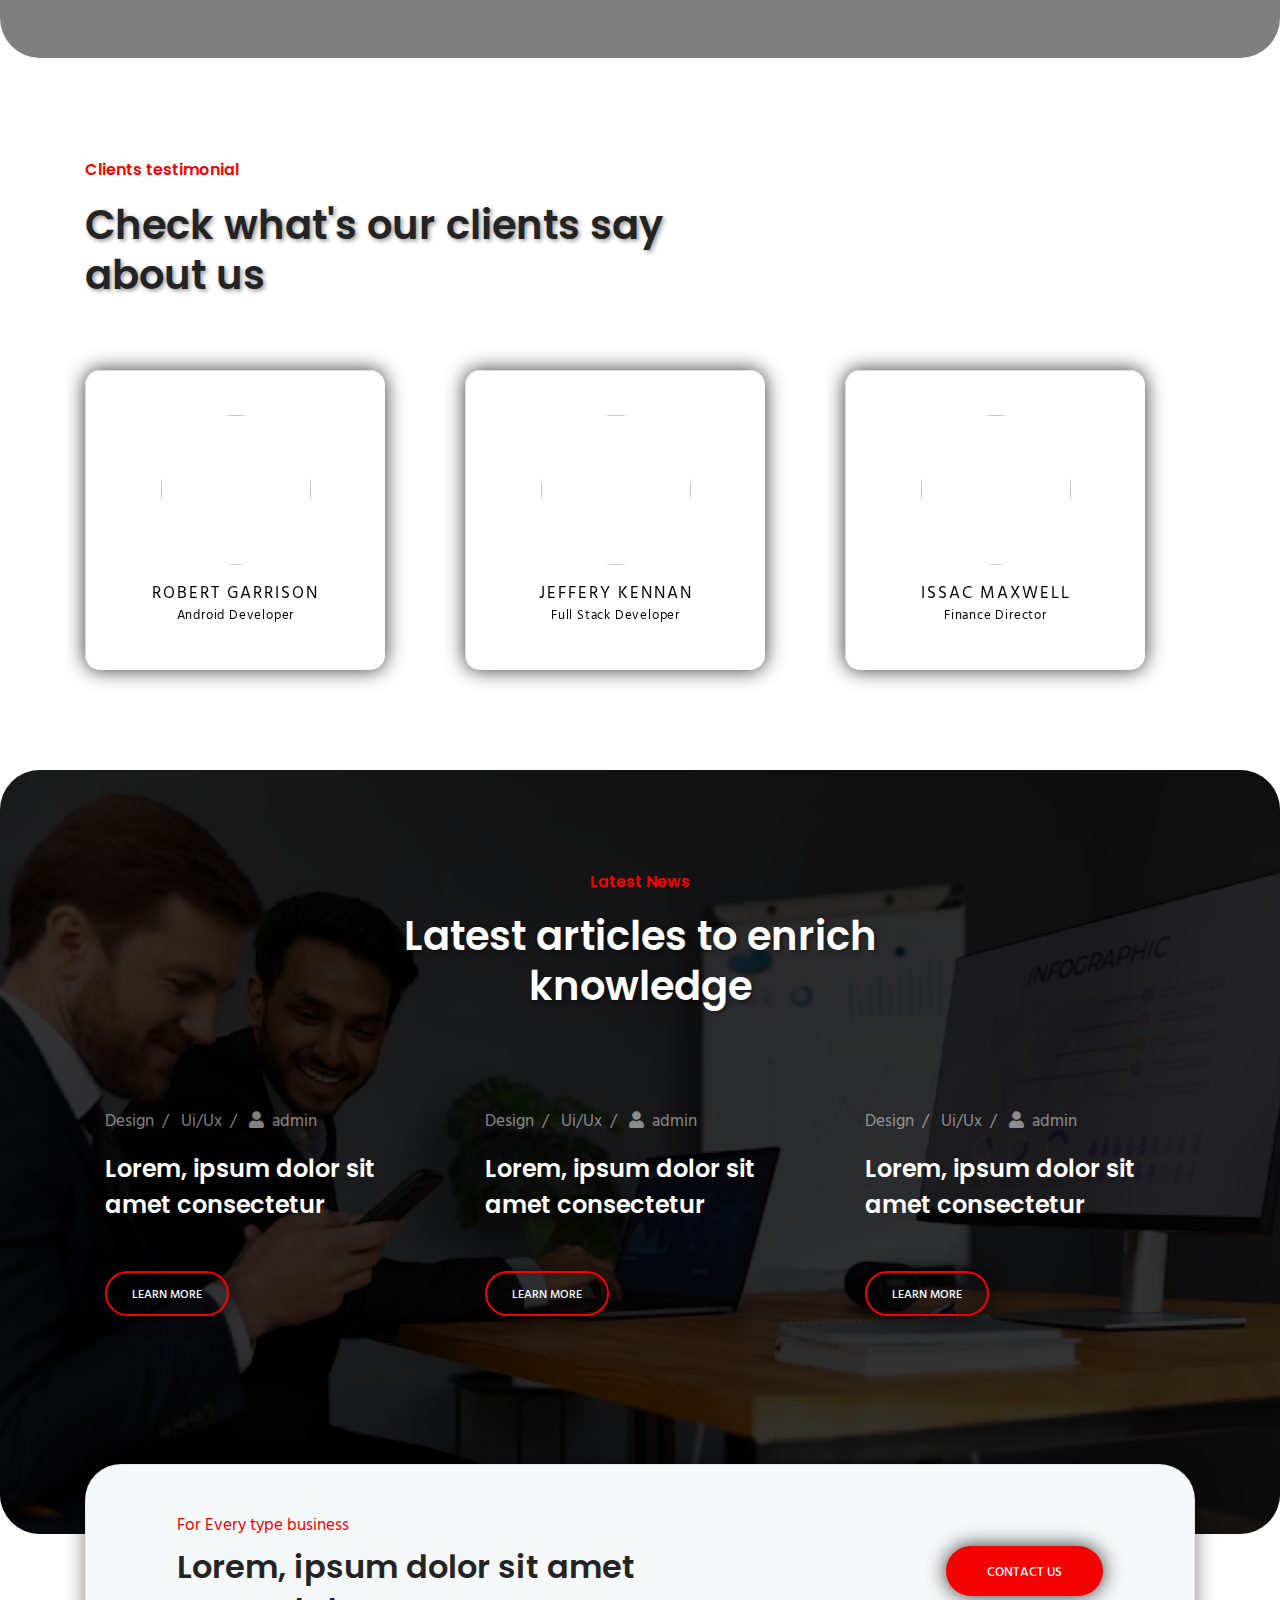
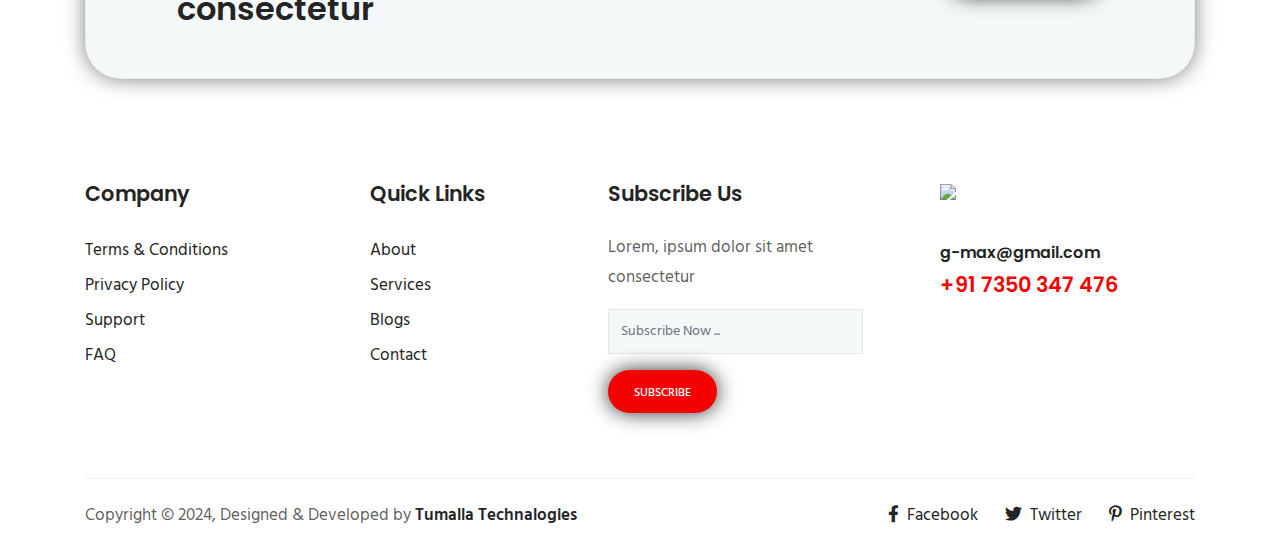
==== commit 95bdab3c: "Update" ====
--- a/index.html
+++ b/index.html
@@ -38,6 +38,7 @@
 
 		<!-- Main Stylesheet -->
 		<link rel="stylesheet" href="css/style.css">
+		<link rel="stylesheet" href="https://unpkg.com/aos@next/dist/aos.css" />
 
 		<!--Favicon-->
 		<link rel="icon" href="images/fevicon.jpeg" type="image/x-icon">
@@ -123,7 +124,7 @@
 		<section class="slider">
 			<div class="container">
 				<div class="row">
-					<div class="col-lg-9 col-md-10">
+					<div class="col-lg-9 col-md-10" data-aos="fade-up">
 						<div class="block">
 							<span class="d-block mb-3 text-white text-capitalize">Prepare for new
 								future</span>
@@ -142,7 +143,7 @@
 		<section class="section intro">
 			<div class="container">
 				<div class="row ">
-					<div class="col-lg-8">
+					<div class="col-lg-8" data-aos="slide-right">
 						<div class="section-title">
 							<span class="h6 text-color ">We are creative & expert people</span>
 							<h2 class="mt-3 content-title">We work with business & provide solution
@@ -153,7 +154,7 @@
 				</div>
 				<div class="row justify-content-center">
 					<div class="col-lg-4 col-md-6 col-12">
-						<div class="intro-item mb-5 mb-lg-0">
+						<div class="intro-item mb-5 mb-lg-0" data-aos="slide-left">
 							<i class="ti-desktop color-one"></i>
 							<h4 class="mt-4 mb-3">Modern & Responsive design</h4>
 							<p>Lorem ipsum dolor sit amet, consectetur adipisicing elit. Odit,
@@ -161,14 +162,14 @@
 						</div>
 					</div>
 					<div class="col-lg-4 col-md-6">
-						<div class="intro-item mb-5 mb-lg-0">
+						<div class="intro-item mb-5 mb-lg-0" data-aos="slide-right">
 							<i class="ti-medall color-one"></i>
 							<h4 class="mt-4 mb-3">Awarded licensed company</h4>
 							<p>Lorem ipsum dolor sit amet, consectetur adipisicing elit. Odit,
 								ducimus.</p>
 						</div>
 					</div>
-					<div class="col-lg-4 col-md-12">
+					<div class="col-lg-4 col-md-12" data-aos="slide-left">
 						<div class="intro-item">
 							<i class="ti-layers-alt color-one"></i>
 							<h4 class="mt-4 mb-3">Build your website</h4>
@@ -617,6 +618,11 @@
 		<script src="plugins/google-map/map.js" defer></script>
 
 		<script src="js/script.js"></script>
+
+		<script src="https://unpkg.com/aos@next/dist/aos.js"></script>
+		<script>
+		  AOS.init({duration: 2000,});
+		</script>
 	
 
 	</body>
